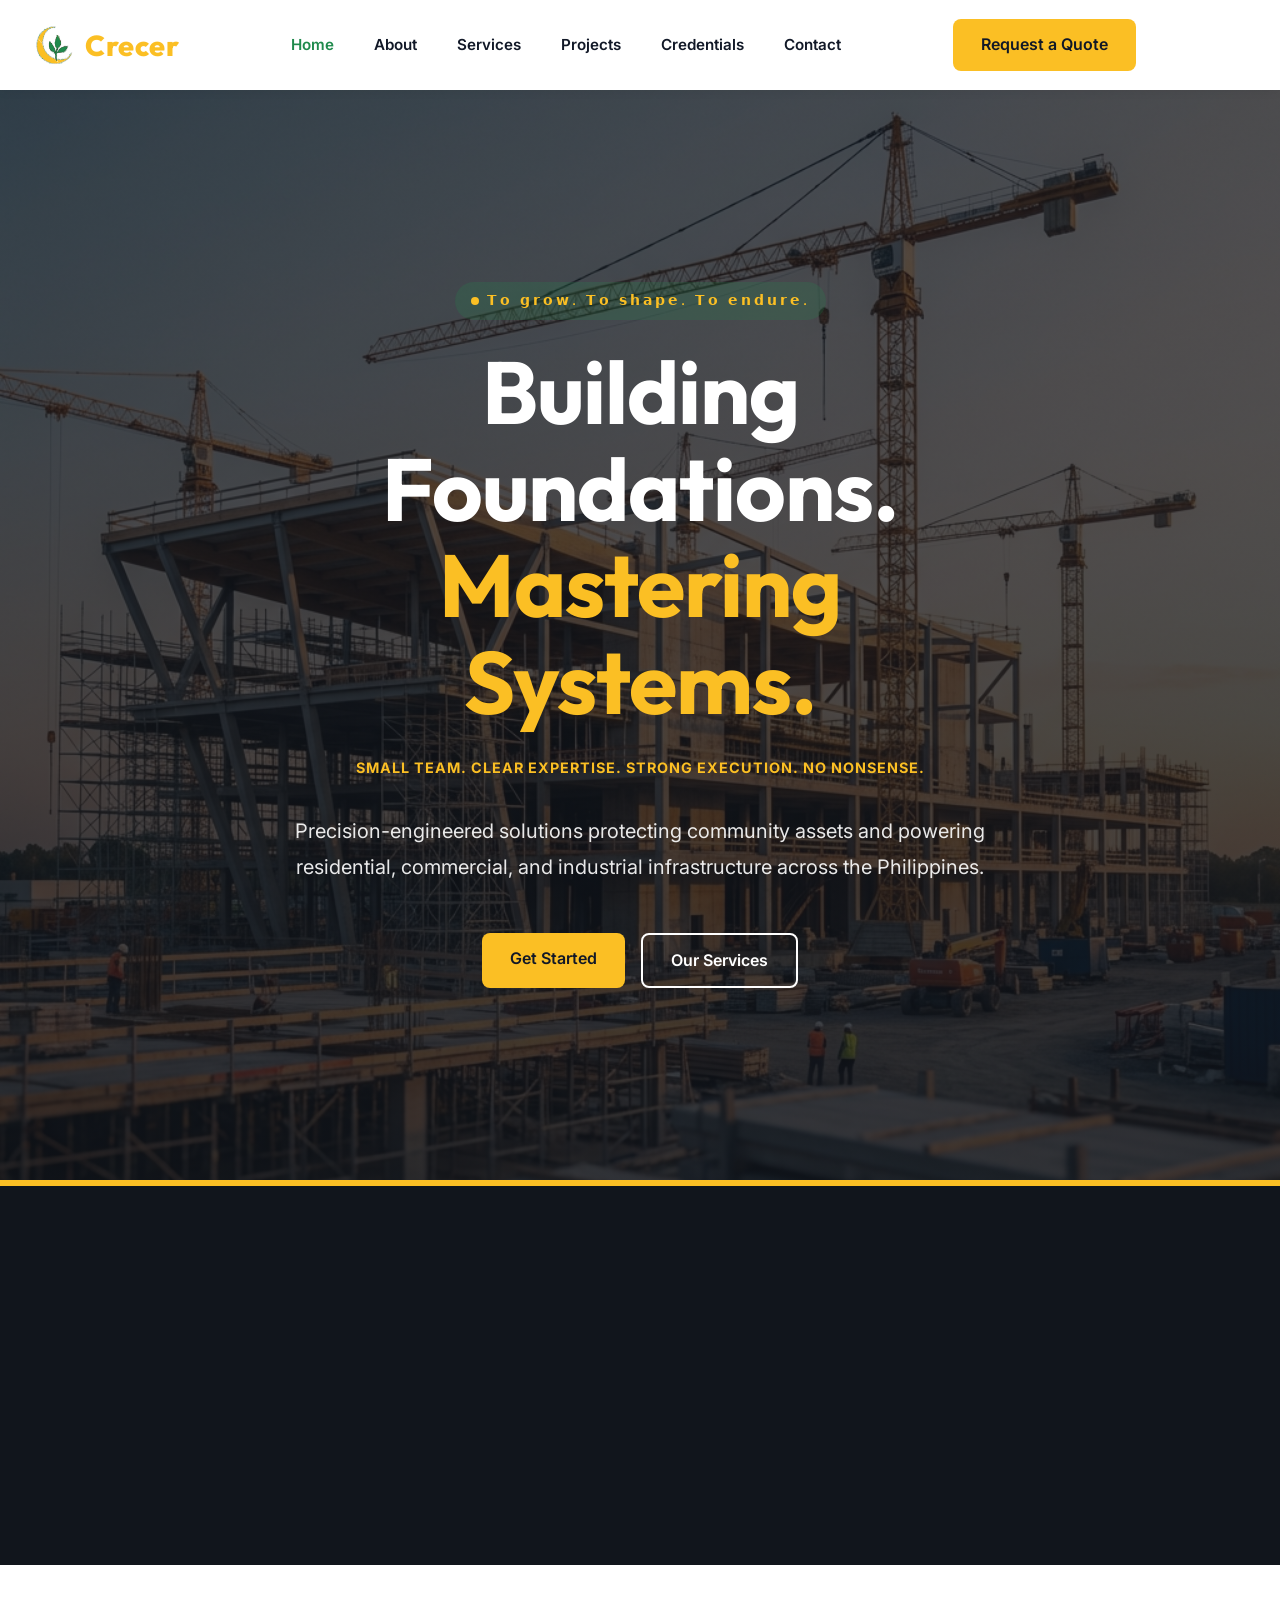
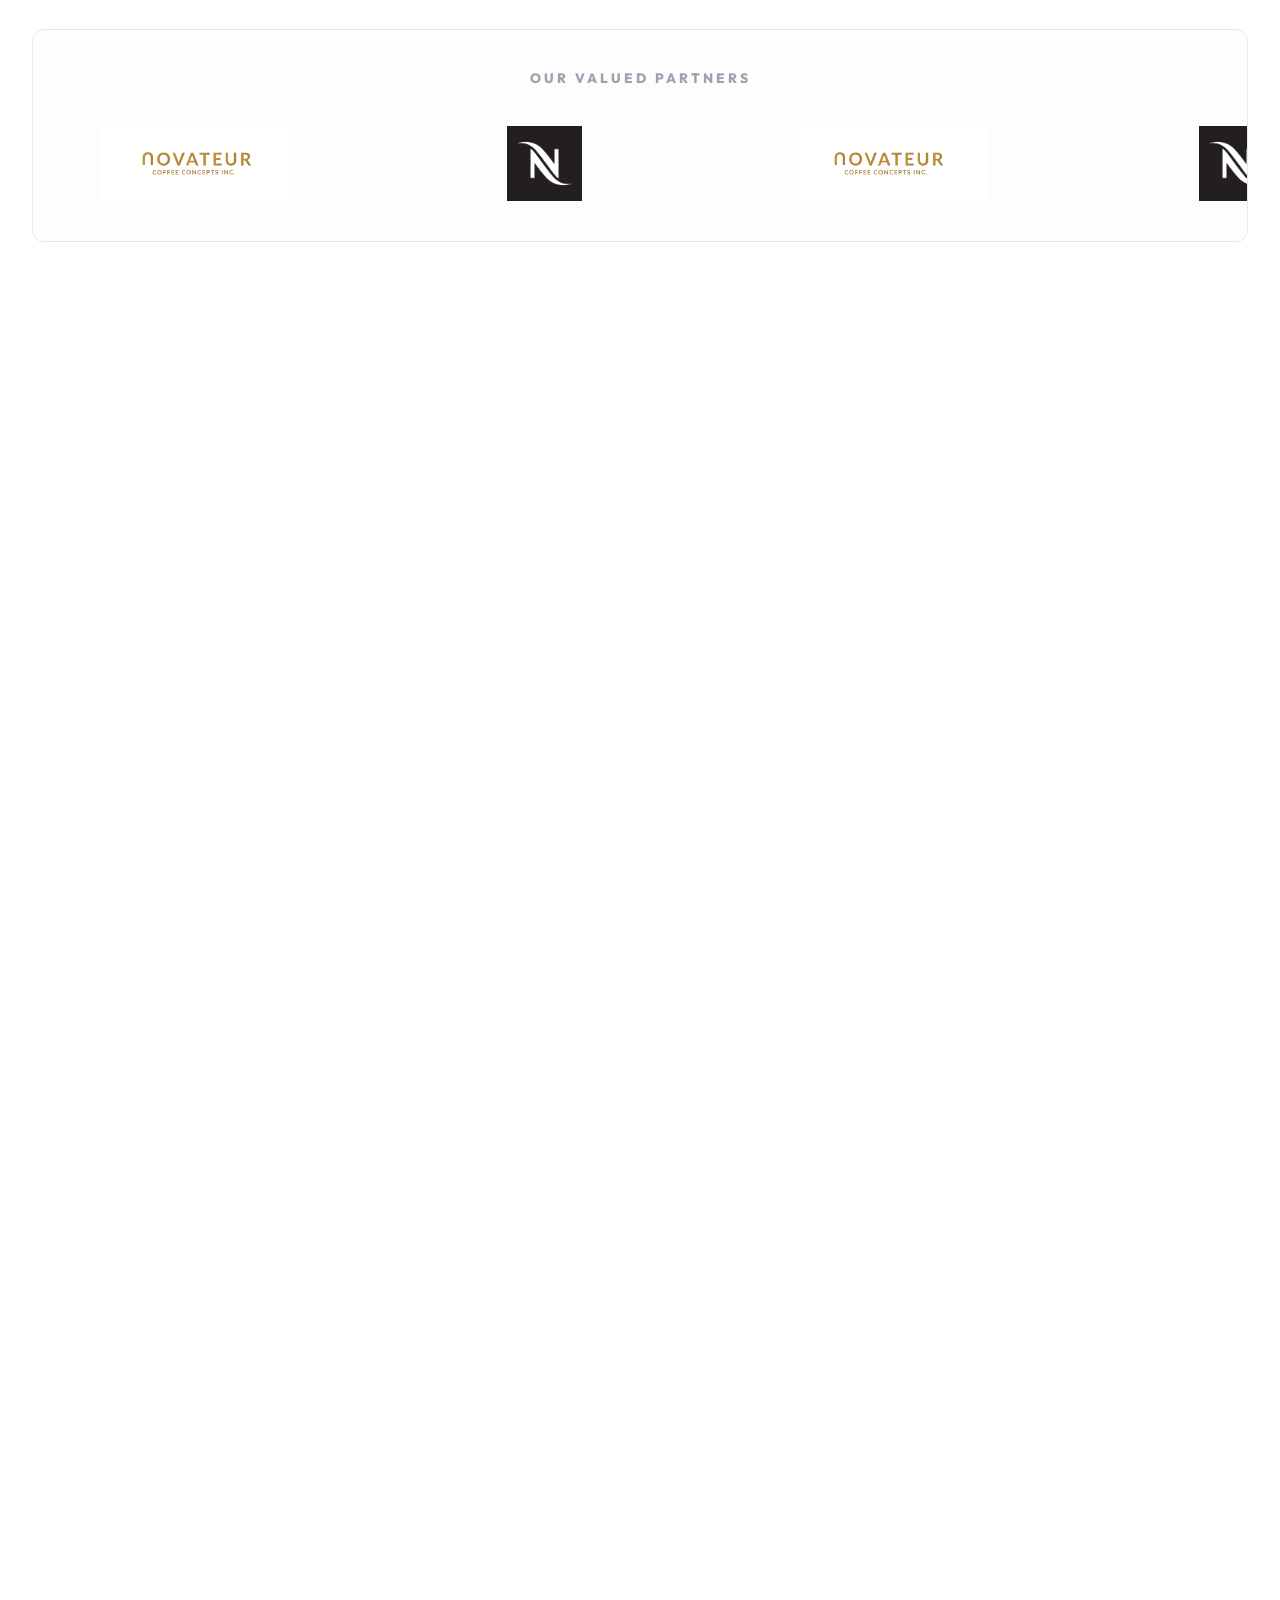
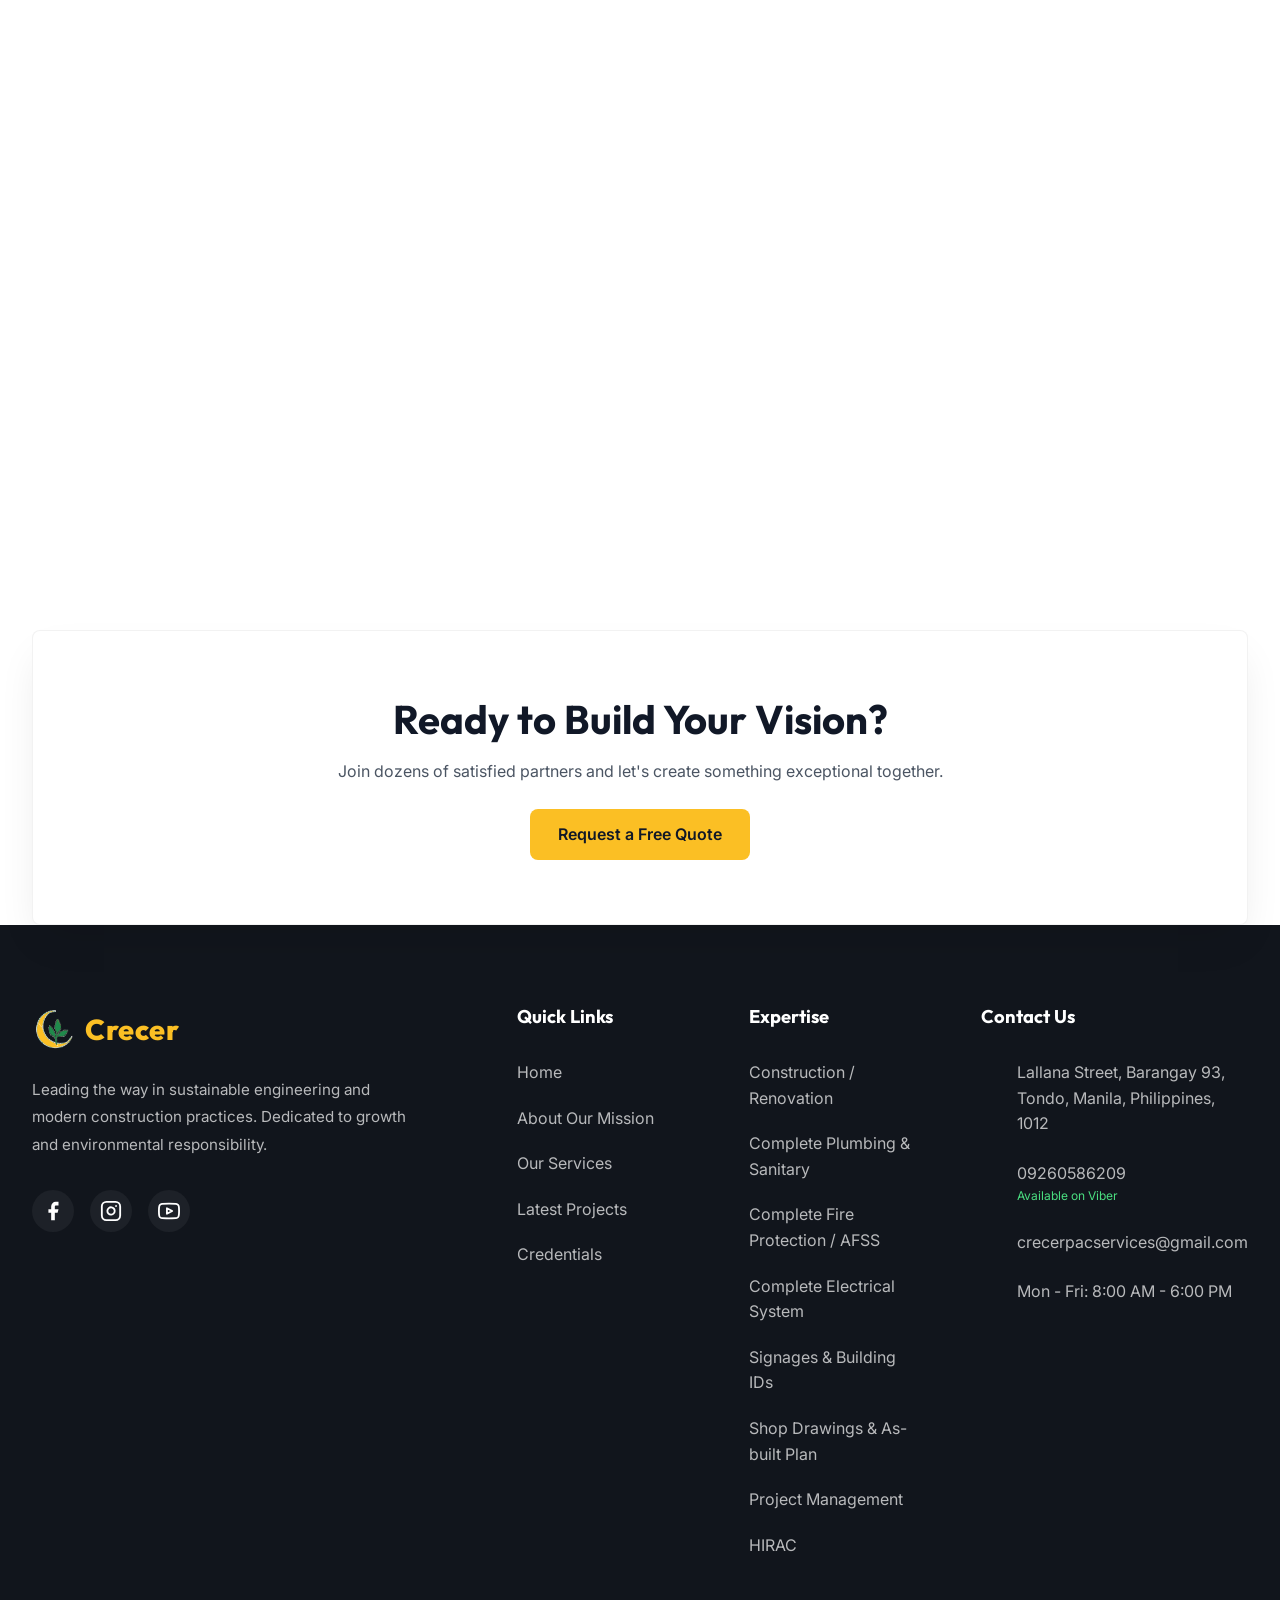
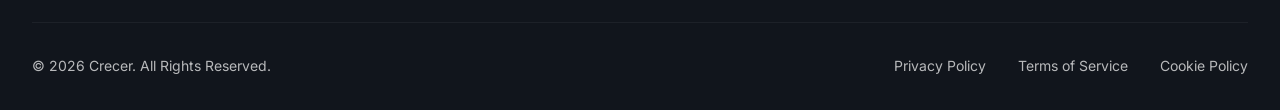
==== index.html @ 317a22bf "Optimize responsive grid layouts and fluid standardizations across all devices" ====
<!DOCTYPE html>
<html lang="en">

<head>
  <meta charset="UTF-8">
  <meta name="viewport" content="width=device-width, initial-scale=1.0">
  <link rel="icon" type="image/png" href="assets/logo-transparent.png">
  <title>Crecer - Engineering Excellence | MEPF & Construction</title>
  <meta name="description"
    content="Crecer PAC Services delivers precision-engineered plumbing, fire protection, electrical, and construction solutions across the Philippines.">
  <meta property="og:title" content="Crecer - Engineering Excellence | MEPF & Construction">
  <meta property="og:description"
    content="Precision-engineered solutions protecting community assets and powering infrastructure across the Philippines.">
  <meta property="og:image"
    content="https://crecerpacservices.github.io/project-crecer-website/assets/logo-transparent.png">
  <meta property="og:type" content="website">
  <meta property="og:url" content="https://crecerpacservices.github.io/project-crecer-website/">
  <meta name="twitter:card" content="summary_large_image">
  <link rel="stylesheet" href="style.css">
  <script src="https://cdn.jsdelivr.net/npm/lucide@latest/dist/umd/lucide.js"></script>
</head>

<body>
  <!-- HEADER -->
  <header>
    <div class="container nav-container">
      <a href="index.html" class="logo">
        <div style="display: flex; align-items: center;">
          <img src="assets/logo-transparent.png" alt="Crecer Logo" width="45" height="45" style="object-fit: contain;">
          <span
            style="font-family: 'Outfit', sans-serif; font-weight: 800; color: #fbbf24; font-size: 1.8rem; margin-left: 0.5rem; letter-spacing: 0.5px;">Crecer</span>
        </div>
      </a>
      <nav class="nav-links">
        <a href="index.html" class="active">Home</a>
        <a href="about.html">About</a>
        <a href="services.html">Services</a>
        <a href="projects.html">Projects</a>
        <a href="credentials.html">Credentials</a>
        <a href="contact.html">Contact</a>
      </nav>
      <a href="contact.html" class="btn btn-yellow">Request a Quote</a>
      <div class="menu-toggle" id="mobile-menu">
        <span></span>
        <span></span>
        <span></span>
      </div>
    </div>
  </header>
  <!-- HERO SECTION -->
  <section class="hero">
    <div class="hero-overlay"></div>
    <div class="container hero-content">
      <div class="hero-badge" style="letter-spacing: 3px; font-weight: 500;">
        <span class="badge-dot"></span> 𝗧𝗼 𝗴𝗿𝗼𝘄. 𝗧𝗼 𝘀𝗵𝗮𝗽𝗲. 𝗧𝗼 𝗲𝗻𝗱𝘂𝗿𝗲.
      </div>
      <h1>Building<br>Foundations.<br><span>Mastering<br>Systems.</span></h1>
      <p style="margin-top: 1rem; font-weight: 700; color: var(--clr-yellow); letter-spacing: 1px; font-size: 0.9rem; text-transform: uppercase; margin-bottom: 2rem;">Small team. Clear expertise. Strong execution. No nonsense.</p>
      <p>Precision-engineered solutions protecting community assets and powering residential, commercial, and industrial
        infrastructure across the Philippines.</p>
      <div class="hero-buttons">
        <a href="contact.html" class="btn btn-yellow">Get Started</a>
        <a href="services.html" class="btn btn-outline">Our Services</a>
      </div>
    </div>
  </section>
  <!-- OPERATIONS DASHBOARD -->
  <section class="section-padding bg-dark" style="position: relative; overflow: hidden;">
    <div class="container">
      <div class="dash-container reveal">
        <a href="projects.html" class="dash-widget">
          <span class="dash-label">Completed Projects</span>
          <div class="dash-value">12</div>
          <div class="dash-details">
            <div class="detail-row highlight"><span>Metrowide Projects</span> <span>(12)</span></div>
            <div class="detail-row"><span>Luzon</span> <span>(12)</span></div>
            <div class="detail-row"><span>Visayas</span> <span>(0)</span></div>
            <div class="detail-row"><span>Mindanao</span> <span>(0)</span></div>
          </div>
        </a>
        <a href="projects.html" class="dash-widget">
          <span class="dash-label">Active Projects</span>
          <div class="dash-value">3</div>
          <div class="dash-details">
            <div class="detail-row highlight"><span>Metrowide Projects</span> <span>(3)</span></div>
            <div class="detail-row"><span>Luzon</span> <span>(3)</span></div>
            <div class="detail-row"><span>Visayas</span> <span>(0)</span></div>
            <div class="detail-row"><span>Mindanao</span> <span>(0)</span></div>
          </div>
        </a>
        <div class="dash-widget">
          <span class="dash-label">Assets Secured</span>
          <div class="dash-value">P150M+</div>
          <div class="dash-subtext"><i data-lucide="shield"></i> Technical Protection</div>
        </div>
        <div class="dash-widget">
          <span class="dash-label">Operational Zone</span>
          <div class="dash-value">PHL</div>
          <div class="dash-subtext"><i data-lucide="globe"></i> National Coverage</div>
        </div>
      </div>
    </div>
  </section>

  <!-- CLIENT LOGO BAR -->
  <section class="clients-section">
    <div class="container">
      <div class="clients-marquee-box">
        <h3 class="clients-title"
          style="font-size: 0.85rem; font-weight: 800; text-transform: uppercase; letter-spacing: 3px; color: #9ca3af; margin-bottom: 2.5rem; text-align: center;">
          Our Valued Partners</h3>
        <div class="logo-track">
          <div class="client-box">
            <img src="novateur-logo-final.png" alt="Novateur">
          </div>
          <div class="client-box">
            <img src="nespresso-logo-final.png" alt="Nespresso">
          </div>
          <!-- Repeat for loop -->
          <div class="client-box">
            <img src="novateur-logo-final.png" alt="Novateur">
          </div>
          <div class="client-box">
            <img src="nespresso-logo-final.png" alt="Nespresso">
          </div>
          <div class="client-box">
            <img src="novateur-logo-final.png" alt="Novateur">
          </div>
          <div class="client-box">
            <img src="nespresso-logo-final.png" alt="Nespresso">
          </div>
        </div>
      </div>
    </div>
  </section>
  <!-- INTRO SECTION -->
  <section class="intro section-padding bg-dark reveal" style="border-top: 1px solid rgba(255,255,255,0.05);">
    <div class="container">
      <div class="intro-grid">
        <div>
          <h2 style="font-size: 2.5rem; margin-bottom: 2rem; color: white;">Purpose, Pride, and Precision.</h2>
          <p style="font-size: 1.1rem; line-height: 1.8; margin-bottom: 1.5rem; color: rgba(255,255,255,0.8);">While
            others chase quick profits, we build with purpose. Crecer was built on real foundations, trained by the
            best—including the National President of the Philippine Society of Master Plumbers and Plumbing Engineers
            (PSMPE).</p>
          <p style="margin-bottom: 2rem; color: rgba(255,255,255,0.7);">We deliver clean, reliable, and honest work—the
            kind that earns trust through consistency and quality. We’re not trying to be the biggest; we’re here to be
            the most trusted.</p>
          <div style="display: flex; gap: 2rem;">
            <div style="text-align: center;">
              <div
                style="background: var(--clr-green); color: white; width: 60px; height: 60px; border-radius: 50%; display: flex; align-items: center; justify-content: center; margin: 0 auto 1rem;">
                <i data-lucide="shield-check" style="color: var(--clr-yellow);"></i></div>
              <p style="font-weight: 700; font-size: 0.8rem; text-transform: uppercase; color: white;">Compliant</p>
            </div>
            <div style="text-align: center;">
              <div
                style="background: var(--clr-green); color: white; width: 60px; height: 60px; border-radius: 50%; display: flex; align-items: center; justify-content: center; margin: 0 auto 1rem;">
                <i data-lucide="award" style="color: var(--clr-yellow);"></i></div>
              <p style="font-weight: 700; font-size: 0.8rem; text-transform: uppercase; color: white;">Certified</p>
            </div>
          </div>
        </div>
        <div style="position: relative;">
          <img src="https://images.unsplash.com/photo-1503387762-592dea58ef4e?auto=format&fit=crop&q=80"
            alt="Construction Site" style="width: 100%; border-radius: 12px; filter: grayscale(0.5) contrast(1.2);">
          <div
            style="position: absolute; bottom: -20px; right: -20px; background: var(--clr-yellow); padding: 2rem; border-radius: 8px; box-shadow: 0 10px 30px rgba(0,0,0,0.3);">
            <p style="font-weight: 800; font-size: 2rem; color: var(--clr-heading); line-height: 1;">100%</p>
            <p style="font-weight: 700; font-size: 0.75rem; text-transform: uppercase; color: var(--clr-heading);">Asset
              Security</p>
          </div>
        </div>
      </div>
    </div>
  </section>
  <!-- CREDENTIALS STRIP - DARK TECH -->
  <section class="section-padding reveal"
    style="background: var(--clr-dark-green); position: relative; overflow: hidden;">
    <div
      style="position: absolute; inset: 0; background-image: linear-gradient(135deg, rgba(251,191,36,0.02) 0%, transparent 50%); pointer-events: none;">
    </div>
    <div class="container" style="position: relative;">
      <div class="section-title">
        <span
          style="font-size: 0.7rem; font-weight: 800; text-transform: uppercase; letter-spacing: 2px; color: var(--clr-yellow);">Verified
          Documentation</span>
        <h2 style="color: white; font-size: 1.8rem; margin-top: 0.5rem;">Our Credentials</h2>
      </div>
      <div class="cred-grid">
        <div class="cred-card"
          style="background: var(--glass-dark); backdrop-filter: blur(12px); border: 1px solid var(--glass-border); border-top: 3px solid rgba(251,191,36,0.4);">
          <div class="cred-icon" style="background: rgba(251,191,36,0.1); color: var(--clr-yellow);"><i
              data-lucide="percent"></i></div>
          <p style="color: white; font-weight: 700;">VAT Registered</p>
        </div>
        <div class="cred-card"
          style="background: var(--glass-dark); backdrop-filter: blur(12px); border: 1px solid var(--glass-border); border-top: 3px solid rgba(251,191,36,0.4);">
          <div class="cred-icon" style="background: rgba(251,191,36,0.1); color: var(--clr-yellow);"><i
              data-lucide="map-pin"></i></div>
          <p style="color: white; font-weight: 700;">Local Operating Permit</p>
        </div>
        <div class="cred-card"
          style="background: var(--glass-dark); backdrop-filter: blur(12px); border: 1px solid var(--glass-border); border-top: 3px solid rgba(251,191,36,0.4);">
          <div class="cred-icon" style="background: rgba(251,191,36,0.1); color: var(--clr-yellow);"><i
              data-lucide="file-check"></i></div>
          <p style="color: white; font-weight: 700;">BIR Registration</p>
        </div>
        <div class="cred-card"
          style="background: var(--glass-dark); backdrop-filter: blur(12px); border: 1px solid var(--glass-border); border-top: 3px solid rgba(251,191,36,0.4);">
          <div class="cred-icon" style="background: rgba(251,191,36,0.1); color: var(--clr-yellow);"><i
              data-lucide="shield-check"></i></div>
          <p style="color: white; font-weight: 700;">TIN Certified</p>
        </div>
        <div class="cred-card"
          style="background: var(--glass-dark); backdrop-filter: blur(12px); border: 1px solid var(--glass-border); border-top: 3px solid rgba(251,191,36,0.4);">
          <div class="cred-icon" style="background: rgba(251,191,36,0.1); color: var(--clr-yellow);"><i
              data-lucide="award"></i></div>
          <p style="color: white; font-weight: 700;">NC Certifications</p>
        </div>
        <div class="cred-card"
          style="background: var(--glass-dark); backdrop-filter: blur(12px); border: 1px solid var(--glass-border); border-top: 3px solid rgba(251,191,36,0.4);">
          <div class="cred-icon" style="background: rgba(251,191,36,0.1); color: var(--clr-yellow);"><i
              data-lucide="landmark"></i></div>
          <p style="color: white; font-weight: 700;">DTI Registration</p>
        </div>
      </div>
    </div>
  </section>
  <!-- SERVICES PREVIEW -->
  <section class="services-preview section-padding bg-light reveal">
    <div class="container">
      <div class="flex-between" style="margin-bottom: 3rem;">
        <div>
          <h2>Our Specialized Services</h2>
          <p style="color: var(--clr-text); margin-top: 0.5rem; max-width: 500px;">Comprehensive engineering and
            sustainable infrastructure solutions delivered with innovation and efficiency.</p>
        </div>
        <a href="services.html" class="link-green" style="font-weight: 600; color: var(--clr-green);">Explore All
          Services &rarr;</a>
      </div>

      <div class="services-grid">
        <div class="service-card">
          <div class="service-icon"><i data-lucide="droplet"></i></div>
          <h3>Plumbing</h3>
          <p>Comprehensive plumbing and sanitary solutions for commercial and industrial systems.</p>
          <a href="services.html" class="link-green">Learn More &rarr;</a>
        </div>
        <div class="service-card">
          <div class="service-icon"><i data-lucide="flame"></i></div>
          <h3>Fire Protection</h3>
          <p>Reliable fire safety systems designed to protect people, assets, and infrastructure.</p>
          <a href="services.html" class="link-green">Learn More &rarr;</a>
        </div>
        <div class="service-card">
          <div class="service-icon"><i data-lucide="zap"></i></div>
          <h3>Electrical</h3>
          <p>End-to-end electrical, lighting, and auxiliary system services.</p>
          <a href="services.html" class="link-green">Learn More &rarr;</a>
        </div>
        <div class="service-card">
          <div class="service-icon"><i data-lucide="hammer"></i></div>
          <h3>Renovation & Construction</h3>
          <p>Full-spectrum structural improvements, architectural retrofitting, and commercial maintenance.</p>
          <a href="services.html" class="link-green">Learn More &rarr;</a>
        </div>
        <div class="service-card">
          <div class="service-icon"><i data-lucide="layout"></i></div>
          <h3>Signages & IDs</h3>
          <p>Professional visual branding, logos, and custom building identification systems.</p>
          <a href="services.html" class="link-green">Learn More &rarr;</a>
        </div>
      </div>
    </div>
  </section>
  <!-- PORTFOLIO -->
  <section class="portfolio-preview section-padding reveal">
    <div class="container">
      <div class="section-title">
        <h2>Proven Track Record</h2>
        <p>A showcase of flagship projects managed by our founding team, demonstrating the industrial standard of
          excellence we bring to every Crecer project.</p>
      </div>

      <div class="portfolio-grid-featured"
        style="display: grid; grid-template-columns: repeat(auto-fit, minmax(300px, 1fr)); gap: 2.5rem;">
        <a href="projects.html" class="port-item-card"
          style="text-decoration: none; background: white; border-radius: 16px; overflow: hidden; box-shadow: 0 10px 30px rgba(0,0,0,0.05); transition: 0.3s; display: block;">
          <div
            style="aspect-ratio: 16/10; background: var(--clr-dark-green); display: flex; align-items: center; justify-content: center; position: relative;">
            <i data-lucide="building-2" style="color: rgba(255,255,255,0.2); width: 60px; height: 60px;"></i>
            <div
              style="position: absolute; bottom: 1rem; left: 1rem; background: var(--clr-yellow); color: var(--clr-heading); padding: 0.3rem 0.8rem; font-size: 0.7rem; font-weight: 800; border-radius: 4px; text-transform: uppercase;">
              Renovation</div>
          </div>
          <div style="padding: 1.5rem;">
            <h3 style="color: var(--clr-heading); margin-bottom: 0.5rem; font-size: 1.25rem;">Subic International Hotel
              Complex</h3>
            <div style="display: flex; gap: 0.5rem; margin-bottom: 1rem;">
              <span
                style="font-size: 0.6rem; font-weight: 800; padding: 0.2rem 0.5rem; border: 1px solid var(--clr-yellow); color: var(--clr-yellow); border-radius: 4px;">REF:
                MEPF</span>
              <span
                style="font-size: 0.6rem; font-weight: 800; padding: 0.2rem 0.5rem; border: 1px solid #4ade80; color: #4ade80; border-radius: 4px;">CALIBRATION:
                STANDARDIZED</span>
            </div>
            <p style="color: var(--clr-text); font-size: 0.95rem; line-height: 1.6;"><i data-lucide="map-pin"
                style="width: 16px; display: inline-block; vertical-align: middle;"></i> Rizal St., Cor. Labitan St.,
              Subic Bay Freeport Zone</p>
            <div
              style="margin-top: 1.5rem; color: var(--clr-green); font-weight: 700; font-size: 0.85rem; display: flex; align-items: center; gap: 0.5rem;">
              View Gallery <i data-lucide="arrow-right" style="width: 16px;"></i></div>
          </div>
        </a>

        <a href="projects.html" class="port-item-card"
          style="text-decoration: none; background: white; border-radius: 16px; overflow: hidden; box-shadow: 0 10px 30px rgba(0,0,0,0.05); transition: 0.3s; display: block;">
          <div
            style="aspect-ratio: 16/10; background: #1e293b; display: flex; align-items: center; justify-content: center; position: relative;">
            <i data-lucide="layout" style="color: rgba(255,255,255,0.2); width: 60px; height: 60px;"></i>
            <div
              style="position: absolute; bottom: 1rem; left: 1rem; background: var(--clr-green); color: white; padding: 0.3rem 0.8rem; font-size: 0.7rem; font-weight: 800; border-radius: 4px; text-transform: uppercase;">
              Renovation</div>
          </div>
          <div style="padding: 1.5rem;">
            <h3 style="color: var(--clr-heading); margin-bottom: 0.5rem; font-size: 1.25rem;">PULP Office</h3>
            <div style="display: flex; gap: 0.5rem; margin-bottom: 1rem;">
              <span
                style="font-size: 0.6rem; font-weight: 800; padding: 0.2rem 0.5rem; border: 1px solid var(--clr-yellow); color: var(--clr-yellow); border-radius: 4px;">REF:
                MEPF</span>
              <span
                style="font-size: 0.6rem; font-weight: 800; padding: 0.2rem 0.5rem; border: 1px solid #4ade80; color: #4ade80; border-radius: 4px;">CALIBRATION:
                STANDARDIZED</span>
            </div>
            <p style="color: var(--clr-text); font-size: 0.95rem; line-height: 1.6;"><i data-lucide="map-pin"
                style="width: 16px; display: inline-block; vertical-align: middle;"></i> 80-A Sct. Castor St., QC</p>
            <div
              style="margin-top: 1.5rem; color: var(--clr-green); font-weight: 700; font-size: 0.85rem; display: flex; align-items: center; gap: 0.5rem;">
              View Gallery <i data-lucide="arrow-right" style="width: 16px;"></i></div>
          </div>
        </a>
      </div>
    </div>
  </section>
  <!-- WHY CHOOSE US -->
  <section class="why-us section-padding bg-green-dark reveal">
    <div class="container">
      <div class="section-title">
        <h2 style="color: var(--clr-white);">Why Choose Us</h2>
        <p style="color: rgba(255,255,255,0.8);">As the pillars of our success, these elements are why our clients trust
          us with their most ambitious projects.</p>
      </div>

      <div class="why-grid">
        <div class="why-card glass-card">
          <div class="why-icon" style="background: var(--clr-yellow); color: var(--clr-heading);"><i
              data-lucide="shield-check"></i></div>
          <h4 style="color: var(--clr-white); margin-bottom: 0.5rem; font-size: 1.25rem;">Legitimacy</h4>
          <p style="color: rgba(255,255,255,0.7); font-size: 0.9rem;">We are trained and experienced to build structures
            through standardized procedures compliant to all regulatory codes.</p>
        </div>
        <div class="why-card glass-card">
          <div class="why-icon" style="background: var(--clr-yellow); color: var(--clr-heading);"><i
              data-lucide="clock"></i></div>
          <h4 style="color: var(--clr-white); margin-bottom: 0.5rem; font-size: 1.25rem;">On-time Updates</h4>
          <p style="color: rgba(255,255,255,0.7); font-size: 0.9rem;">Real-time communication and progress tracking for
            your peace of mind.</p>
        </div>
        <div class="why-card glass-card">
          <div class="why-icon" style="background: var(--clr-yellow); color: var(--clr-heading);"><i
              data-lucide="users"></i></div>
          <h4 style="color: var(--clr-white); margin-bottom: 0.5rem; font-size: 1.25rem;">Professional Team</h4>
          <p style="color: rgba(255,255,255,0.7); font-size: 0.9rem;">A dedicated crew of experts executing to precision
            standards.</p>
        </div>
        <div class="why-card glass-card">
          <div class="why-icon" style="background: var(--clr-yellow); color: var(--clr-heading);"><i
              data-lucide="star"></i></div>
          <h4 style="color: var(--clr-white); margin-bottom: 0.5rem; font-size: 1.25rem;">Quality First</h4>
          <p style="color: rgba(255,255,255,0.7); font-size: 0.9rem;">Uncompromising focus on material and structural
            excellence.</p>
        </div>
      </div>
    </div>
  </section>
  <!-- CLIENT TESTIMONIALS -->
  <section class="section-padding reveal"
    style="background: var(--clr-dark-green); position: relative; overflow: hidden; border-top: 1px solid rgba(255,255,255,0.05);">
    <div style="position: absolute; inset: 0; background: url(\" data:image/svg+xml,%3Csvg width='40' height='40'
      viewBox='0 0 40 40' xmlns='http://www.w3.org/2000/svg' %3E%3Cpath d='M0 40L40 0M0 0h40v40H0z' fill='none'
      stroke='white' stroke-width='0.4' opacity='0.04' /%3E%3C/svg%3E\"); pointer-events: none;"></div>
    <div class="container" style="position: relative;">
      <div class="section-title">
        <span
          style="font-size: 0.7rem; font-weight: 800; text-transform: uppercase; letter-spacing: 2px; color: var(--clr-yellow);">Trusted
          Partnerships</span>
        <h2 style="color: white; margin-top: 0.5rem;">What Our Clients Say</h2>
        <p style="color: rgba(255,255,255,0.6);">Feedback from partners who've experienced the Crecer standard
          firsthand.</p>
      </div>
      <div class="testimonials-grid">
        <!-- Testimonial 1 -->
        <div class="glass-card" style="border-bottom: 3px solid var(--clr-yellow); padding: 2.5rem;">
          <div style="color: var(--clr-yellow); margin-bottom: 1.5rem;"><i data-lucide="quote"
              style="width: 32px; height: 32px; opacity: 0.6;"></i></div>
          <div style="display: flex; gap: 0.25rem; margin-bottom: 1.5rem;">
            <i data-lucide="star" style="width: 16px; color: var(--clr-yellow); fill: var(--clr-yellow);"></i>
            <i data-lucide="star" style="width: 16px; color: var(--clr-yellow); fill: var(--clr-yellow);"></i>
            <i data-lucide="star" style="width: 16px; color: var(--clr-yellow); fill: var(--clr-yellow);"></i>
            <i data-lucide="star" style="width: 16px; color: var(--clr-yellow); fill: var(--clr-yellow);"></i>
            <i data-lucide="star" style="width: 16px; color: var(--clr-yellow); fill: var(--clr-yellow);"></i>
          </div>
          <p
            style="color: rgba(255,255,255,0.8); font-style: italic; line-height: 1.8; margin-bottom: 2rem; font-size: 0.95rem;">
            "Wala naman po kami naging problem, until now ok po lahat. Malinis mag trabaho. Good service po."</p>
          <div
            style="border-top: 1px solid rgba(255,255,255,0.08); padding-top: 1.5rem; display: flex; align-items: center; gap: 1rem;">
            <div
              style="width: 45px; height: 45px; background: rgba(251,191,36,0.15); border-radius: 50%; display: flex; align-items: center; justify-content: center; color: var(--clr-yellow); font-weight: 800; font-size: 1rem;">
              N.V.</div>
            <div>
              <p style="color: white; font-weight: 700; font-size: 0.9rem; margin: 0;">N.V.</p>
              <p style="color: rgba(255,255,255,0.5); font-size: 0.75rem; margin: 0;">Coffee Specialist/ Store Supervisor — Nespresso Mitsukoshi
              </p>
            </div>
          </div>
        </div>
        <!-- Testimonial 2 -->
        <div class="glass-card" style="border-bottom: 3px solid var(--clr-yellow); padding: 2.5rem;">
          <div style="color: var(--clr-yellow); margin-bottom: 1.5rem;"><i data-lucide="quote"
              style="width: 32px; height: 32px; opacity: 0.6;"></i></div>
          <div style="display: flex; gap: 0.25rem; margin-bottom: 1.5rem;">
            <i data-lucide="star" style="width: 16px; color: var(--clr-yellow); fill: var(--clr-yellow);"></i>
            <i data-lucide="star" style="width: 16px; color: var(--clr-yellow); fill: var(--clr-yellow);"></i>
            <i data-lucide="star" style="width: 16px; color: var(--clr-yellow); fill: var(--clr-yellow);"></i>
            <i data-lucide="star" style="width: 16px; color: var(--clr-yellow); fill: var(--clr-yellow);"></i>
            <i data-lucide="star" style="width: 16px; color: var(--clr-yellow); fill: var(--clr-yellow);"></i>
          </div>
          <p
            style="color: rgba(255,255,255,0.8); font-style: italic; line-height: 1.8; margin-bottom: 2rem; font-size: 0.95rem;">
            "Convenient & quality service. Madaling kausap. Maayos mag report. Good job. Salamat."</p>
          <div
            style="border-top: 1px solid rgba(255,255,255,0.08); padding-top: 1.5rem; display: flex; align-items: center; gap: 1rem;">
            <div
              style="width: 45px; height: 45px; background: rgba(251,191,36,0.15); border-radius: 50%; display: flex; align-items: center; justify-content: center; color: var(--clr-yellow); font-weight: 800; font-size: 1rem;">
              J.C.</div>
            <div>
              <p style="color: white; font-weight: 700; font-size: 0.9rem; margin: 0;">J.C.</p>
              <p style="color: rgba(255,255,255,0.5); font-size: 0.75rem; margin: 0;">Property Owner — Quezon City</p>
            </div>
          </div>
        </div>
        <!-- Testimonial 3 -->
        <div class="glass-card" style="border-bottom: 3px solid var(--clr-yellow); padding: 2.5rem;">
          <div style="color: var(--clr-yellow); margin-bottom: 1.5rem;"><i data-lucide="quote"
              style="width: 32px; height: 32px; opacity: 0.6;"></i></div>
          <div style="display: flex; gap: 0.25rem; margin-bottom: 1.5rem;">
            <i data-lucide="star" style="width: 16px; color: var(--clr-yellow); fill: var(--clr-yellow);"></i>
            <i data-lucide="star" style="width: 16px; color: var(--clr-yellow); fill: var(--clr-yellow);"></i>
            <i data-lucide="star" style="width: 16px; color: var(--clr-yellow); fill: var(--clr-yellow);"></i>
            <i data-lucide="star" style="width: 16px; color: var(--clr-yellow); fill: var(--clr-yellow);"></i>
            <i data-lucide="star" style="width: 16px; color: var(--clr-yellow); fill: var(--clr-yellow);"></i>
          </div>
          <p
            style="color: rgba(255,255,255,0.8); font-style: italic; line-height: 1.8; margin-bottom: 2rem; font-size: 0.95rem;">
            "Honest, reliable, and technically sharp. They communicate like partners, not just contractors."</p>
          <div
            style="border-top: 1px solid rgba(255,255,255,0.08); padding-top: 1.5rem; display: flex; align-items: center; gap: 1rem;">
            <div
              style="width: 45px; height: 45px; background: rgba(251,191,36,0.15); border-radius: 50%; display: flex; align-items: center; justify-content: center; color: var(--clr-yellow); font-weight: 800; font-size: 1rem;">
              J.S.</div>
            <div>
              <p style="color: white; font-weight: 700; font-size: 0.9rem; margin: 0;">J.S.</p>
              <p style="color: rgba(255,255,255,0.5); font-size: 0.75rem; margin: 0;">Industrial Client — Metro Manila
              </p>
            </div>
          </div>
        </div>
      </div>
    </div>
  </section>
  <!-- CTA -->
  <section class="cta-floating">
    <div class="container">
      <div class="cta-box">
        <h2>Ready to Build Your Vision?</h2>
        <p>Join dozens of satisfied partners and let's create something exceptional together.</p>
        <a href="contact.html" class="btn btn-yellow" style="margin-top: 1.5rem;">Request a Free Quote</a>
      </div>
    </div>
  </section>
  <!-- FOOTER -->
  <footer>
    <div class="container">
      <div class="footer-grid">
        <div class="footer-col" style="padding-right: 2rem;">
          <a href="index.html" style="display:inline-block; margin-bottom: 1.5rem;">
            <div style="display: flex; align-items: center;">
              <img src="assets/logo-transparent.png" alt="Crecer Logo" width="45" height="45"
                style="object-fit: contain;">
              <span
                style="font-family: 'Outfit', sans-serif; font-weight: 800; color: #fbbf24; font-size: 1.8rem; margin-left: 0.5rem; letter-spacing: 0.5px;">Crecer</span>
            </div>
          </a>
          <p style="font-size: 0.95rem; line-height: 1.8; margin-bottom: 2rem;">Leading the way in sustainable
            engineering and modern construction practices. Dedicated to growth and environmental responsibility.</p>
          <div class="footer-socials">
            <a href="https://www.facebook.com/projectcrecer" target="_blank" rel="noopener noreferrer"
              class="social-icon">
              <svg xmlns="http://www.w3.org/2000/svg" width="20" height="20" viewBox="0 0 24 24" fill="currentColor"
                stroke="none">
                <path d="M18 2h-3a5 5 0 0 0-5 5v3H7v4h3v8h4v-8h3l1-4h-4V7a1 1 0 0 1 1-1h3z"></path>
              </svg>
            </a>
            <a href="#" class="social-icon" title="Instagram - Coming Soon">
              <svg xmlns="http://www.w3.org/2000/svg" width="20" height="20" viewBox="0 0 24 24" fill="none"
                stroke="currentColor" stroke-width="2" stroke-linecap="round" stroke-linejoin="round">
                <rect x="2" y="2" width="20" height="20" rx="5" ry="5"></rect>
                <path d="M16 11.37A4 4 0 1 1 12.63 8 4 4 0 0 1 16 11.37z"></path>
                <line x1="17.5" y1="6.5" x2="17.51" y2="6.5"></line>
              </svg>
            </a>
            <a href="#" class="social-icon" title="YouTube - Coming Soon">
              <svg xmlns="http://www.w3.org/2000/svg" width="20" height="20" viewBox="0 0 24 24" fill="none"
                stroke="currentColor" stroke-width="2" stroke-linecap="round" stroke-linejoin="round">
                <path
                  d="M22.54 6.42a2.78 2.78 0 0 0-1.94-2C18.88 4 12 4 12 4s-6.88 0-8.6.42a2.78 2.78 0 0 0-1.94 2C1 8.11 1 12 1 12s0 3.89.42 5.58a2.78 2.78 0 0 0 1.94 2C5.12 20 12 20 12 20s6.88 0 8.6-.42a2.78 2.78 0 0 0 1.94-2C23 15.89 23 12 23 12s0-3.89-.42-5.58z">
                </path>
                <polygon points="9.75 15.02 15.5 12 9.75 8.98 9.75 15.02"></polygon>
              </svg>
            </a>
          </div>
        </div>
        <div class="footer-col">
          <h4>Quick Links</h4>
          <ul>
            <li><a href="index.html" class="active">Home</a></li>
            <li><a href="about.html">About Our Mission</a></li>
            <li><a href="services.html">Our Services</a></li>
            <li><a href="projects.html">Latest Projects</a></li>
            <li><a href="credentials.html">Credentials</a></li>
          </ul>
        </div>
        <div class="footer-col">
          <h4>Expertise</h4>
          <ul>
            <li>Construction / Renovation</li>
            <li>Complete Plumbing & Sanitary</li>
            <li>Complete Fire Protection / AFSS</li>
            <li>Complete Electrical System</li>
            <li>Signages & Building IDs</li>
            <li>Shop Drawings & As-built Plan</li>
            <li>Project Management</li>
            <li>HIRAC</li>
          </ul>
        </div>
        <div class="footer-col">
          <h4>Contact Us</h4>
          <ul style="gap: 1.5rem;">
            <li style="display: flex; gap: 1rem; align-items: flex-start;"><i data-lucide="map-pin"
                style="margin-top: 3px;"></i>
              <div>Lallana Street, Barangay 93, Tondo, Manila, Philippines, 1012</div>
            </li>
            <li style="display: flex; gap: 1rem; align-items: center;"><i data-lucide="phone"></i>
              <div><a href="tel:+639260586209" style="color: inherit; text-decoration: none;">09260586209</a> <small
                  style="display: block; font-size: 0.75rem; color: #4ade80;">Available on Viber</small></div>
            </li>
            <li style="display: flex; gap: 1rem; align-items: center;"><i data-lucide="mail"></i>
              <div><a href="mailto:crecerpacservices@gmail.com?subject=Project%20Inquiry"
                  style="color: inherit; text-decoration: none;">crecerpacservices@gmail.com</a></div>
            </li>
            <li style="display: flex; gap: 1rem; align-items: center;"><i data-lucide="clock"></i>
              <div>Mon - Fri: 8:00 AM - 6:00 PM</div>
            </li>
          </ul>
        </div>
      </div>
      <div class="footer-bottom">
        <p>&copy; 2026 Crecer. All Rights Reserved.</p>
        <div style="display: flex; gap: 2rem;">
          <a href="privacy-policy.html">Privacy Policy</a>
          <a href="terms-of-service.html">Terms of Service</a>
          <a href="cookie-policy.html">Cookie Policy</a>
        </div>
      </div>
    </div>
  </footer>

  <script>
    lucide.createIcons();
    const menuToggle = document.getElementById('mobile-menu');
    const navLinks = document.querySelector('.nav-links');
    if (menuToggle && navLinks) {
      menuToggle.addEventListener('click', () => {
        menuToggle.classList.toggle('active');
        navLinks.classList.toggle('active');
      });
      navLinks.querySelectorAll('a').forEach(link => {
        link.addEventListener('click', () => {
          menuToggle.classList.remove('active');
          navLinks.classList.remove('active');
        });
      });
    }
    // Scroll Reveal Logic
    const observerOptions = { threshold: 0.1 };
    const observer = new IntersectionObserver((entries) => {
      entries.forEach(entry => {
        if (entry.isIntersecting) {
          entry.target.classList.add('active');
        }
      });
    }, observerOptions);
    document.querySelectorAll('.reveal').forEach(el => observer.observe(el));
  </script>
</body>

</html>
---- style.css ----
@import url('https://fonts.googleapis.com/css2?family=Inter:wght@400;500;600;700;800&family=Outfit:wght@400;500;600;700;800&display=swap');

:root {
  --clr-green: #1f8a4c;
  --clr-green-dark: #12542d;
  --clr-yellow: #fbbf24;
  --clr-yellow-hover: #f59e0b;
  --clr-dark: #11151c;
  --clr-dark-green: #0f1c16;
  --clr-text: #4b5563;
  --clr-heading: #111827;
  --clr-light: #f9fafb;
  --clr-white: #ffffff;
  --font-heading: 'Outfit', sans-serif;
  --font-body: 'Inter', sans-serif;
  --max-width: 1440px;
  --radius: 8px;
  --transition: 0.3s ease;
  
  /* Glassmorphism Variants */
  --glass-bg: rgba(255, 255, 255, 0.7);
  --glass-dark: rgba(15, 28, 22, 0.85);
  --glass-border: rgba(255, 255, 255, 0.1);
}

/* Animations */
.reveal { opacity: 0; transform: translateY(30px); transition: all 0.8s ease-out; }
.reveal.active { opacity: 1; transform: translateY(0); }

.glass-card {
  background: var(--glass-dark);
  backdrop-filter: blur(12px);
  border: 1px solid var(--glass-border);
  color: white;
  border-radius: 12px;
  padding: 2.5rem;
  transition: var(--transition);
}

.img-placeholder {
  width: 100%;
  height: 100%;
  background: linear-gradient(135deg, rgba(31,138,76,0.1), rgba(15,28,22,0.4));
  border: 1px dashed rgba(251,191,36,0.3);
  display: flex;
  align-items: center;
  justify-content: center;
  position: relative;
  overflow: hidden;
  min-height: 250px;
}

.img-placeholder::after {
  content: "CRECER SECURE MEDIA CHANNEL";
  font-size: 0.65rem;
  color: rgba(251,191,36,0.4);
  font-weight: 800;
  letter-spacing: 2px;
}

/* Dashboard Styles */
.dash-container { display: grid; grid-template-columns: repeat(4, 1fr); gap: 1.5rem; margin-top: -6rem; position: relative; z-index: 100; }
.dash-widget { display: block; background: var(--glass-dark); backdrop-filter: blur(12px); border: 1px solid var(--glass-border); padding: 2rem; border-radius: 16px; border-bottom: 4px solid var(--clr-yellow); transition: var(--transition); text-decoration: none; }
.dash-widget:hover { transform: translateY(-8px); box-shadow: 0 20px 40px rgba(0,0,0,0.4); border-bottom-color: var(--clr-yellow-hover); }
.dash-label { font-size: 0.75rem; font-weight: 800; text-transform: uppercase; letter-spacing: 2px; color: rgba(255,255,255,0.5); margin-bottom: 0.75rem; display: block; }
.dash-value { font-size: 2.8rem; font-weight: 800; color: var(--clr-yellow); font-family: var(--font-heading); margin-bottom: 0.25rem; line-height: 1; }
.dash-subtext { font-size: 0.7rem; color: #4ade80; font-weight: 700; display: flex; align-items: center; gap: 0.4rem; }
.dash-details { margin-top: 1.25rem; padding-top: 1.25rem; border-top: 1px solid rgba(255,255,255,0.1); display: flex; flex-direction: column; gap: 0.4rem; }
.detail-row { display: flex; justify-content: space-between; font-size: 0.65rem; color: rgba(255,255,255,0.45); font-weight: 700; text-transform: uppercase; letter-spacing: 0.5px; }
.detail-row span:last-child { color: var(--clr-yellow); }
.detail-row.highlight { color: #4ade80; margin-bottom: 0.25rem; border-bottom: 1px solid rgba(255,255,255,0.05); padding-bottom: 0.4rem; }
.detail-row.highlight span:last-child { color: #4ade80; }

@media (max-width: 1200px) {
  .dash-container { grid-template-columns: repeat(2, 1fr); margin-top: -4rem; }
}
@media (max-width: 600px) {
  .dash-container { grid-template-columns: 1fr; margin-top: -3rem; }
}

* { margin: 0; padding: 0; box-sizing: border-box; }
body { font-family: var(--font-body); color: var(--clr-text); line-height: 1.6; background-color: var(--clr-white); -webkit-font-smoothing: antialiased; }
h1, h2, h3, h4, h5, h6 { font-family: var(--font-heading); color: var(--clr-heading); line-height: 1.2; }
a { text-decoration: none; color: inherit; transition: var(--transition); }
ul { list-style: none; }
img { max-width: 100%; display: block; }

.container { max-width: var(--max-width); margin: 0 auto; padding: 0 2rem; }
.flex-between { display: flex; justify-content: space-between; align-items: flex-end; }
.bg-light { background-color: var(--clr-light); }
.bg-green-dark { background-color: var(--clr-green-dark); }
.bg-dark { background-color: var(--clr-dark); }
.text-center { text-align: center; }

/* Buttons */
.btn { display: inline-block; padding: 0.8rem 1.75rem; border-radius: var(--radius); font-weight: 600; text-align: center; cursor: pointer; border: none; transition: var(--transition); font-family: var(--font-body); }
.btn-yellow { background-color: var(--clr-yellow); color: var(--clr-heading); }
.btn-yellow:hover { background-color: var(--clr-yellow-hover); }
.btn-green { background-color: var(--clr-green); color: var(--clr-white); }
.btn-green:hover { background-color: var(--clr-green-dark); }
.btn-outline { background-color: transparent; border: 2px solid var(--clr-white); color: var(--clr-white); }
.btn-outline:hover { background-color: var(--clr-white); color: var(--clr-heading); }
.link-green { font-weight: 600; color: var(--clr-green); display: inline-block; margin-top: 1rem; }

/* Header */
header { position: sticky; top: 0; background-color: var(--clr-white); z-index: 1000; box-shadow: 0 2px 10px rgba(0,0,0,0.05); }
.nav-container { display: flex; align-items: center; justify-content: space-between; height: 90px; }
.logo img { height: 50px; }
.nav-links { display: flex; gap: 2.5rem; }
.nav-links a { font-weight: 600; font-size: 0.95rem; color: var(--clr-heading); }
.nav-links a:hover, .nav-links a.active { color: var(--clr-green); }

/* Footer */
footer { background-color: var(--clr-dark); color: rgba(255,255,255,0.7); padding: 5rem 0 2rem; position: relative; z-index: 1; border-top: 1px solid var(--clr-dark); }
.footer-grid { display: grid; grid-template-columns: 2.5fr 1fr 1fr 1.5fr; gap: 4rem; margin-bottom: 4rem; }
.footer-col h4 { color: var(--clr-white); margin-bottom: 2rem; font-size: 1.15rem; font-weight: 700; }
.footer-col ul { display: flex; flex-direction: column; gap: 1.25rem; }
.footer-col a:hover { color: var(--clr-green); }
.footer-bottom { border-top: 1px solid rgba(255, 255, 255, 0.05); padding-top: 2rem; display: flex; justify-content: space-between; font-size: 0.875rem; }
.footer-socials { display: flex; gap: 1rem; margin-top: 2rem; }
.social-icon { width: 42px; height: 42px; background-color: rgba(255, 255, 255, 0.05); border-radius: 50%; display: flex; align-items: center; justify-content: center; color: var(--clr-white); transition: var(--transition); }
.social-icon:hover { background-color: var(--clr-green); color: white; }
.social-icon svg { width: 22px; height: 22px; }
.social-icon i { width: 22px; height: 22px; }
.footer-col i { color: var(--clr-green); flex-shrink: 0; width: 20px; }

/* Base Layout */
.section-padding { padding: 6rem 0; }
.section-title { text-align: center; margin-bottom: 4rem; }
.section-title h2 { font-size: 2.5rem; margin-bottom: 1rem; }
.section-title p { color: var(--clr-text); max-width: 600px; margin: 0 auto; font-size: 1.1rem; }

/* Home Hero */
.hero { position: relative; padding: 12rem 0; background-image: url('hero-bg.png'); background-size: cover; background-position: center; border-bottom: 6px solid var(--clr-yellow); }
.hero-overlay { position: absolute; inset: 0; background: linear-gradient(rgba(17,21,28,0.7), rgba(17,21,28,0.8)); }
.hero-content { position: relative; z-index: 1; color: white; max-width: 900px; text-align: center; margin: 0 auto; }
.hero-badge { display: inline-flex; align-items: center; gap: 0.5rem; background: rgba(31, 138, 76, 0.2); color: var(--clr-yellow); font-weight: 700; letter-spacing: 2px; font-size: 0.85rem; padding: 0.5rem 1rem; border-radius: 50px; margin-bottom: 1.5rem; }
.badge-dot { width: 8px; height: 8px; background-color: var(--clr-yellow); border-radius: 50%; }
.hero h1 { font-size: 5.5rem; margin-bottom: 1.5rem; color: white; line-height: 1.1; letter-spacing: -1px; }
.hero h1 span { color: var(--clr-yellow); }
.hero p { font-size: 1.25rem; margin-bottom: 3rem; color: rgba(255,255,255,0.9); max-width: 700px; margin-left: auto; margin-right: auto; line-height: 1.8; }
.hero-buttons { display: flex; justify-content: center; gap: 1rem; }

/* Other components (Services, Creds, Portfolio, Why Us, CTA) */
.cred-grid { display: grid; grid-template-columns: repeat(6, 1fr); gap: 1.5rem; }
.cred-card { background: var(--clr-white); padding: 1.5rem 1rem; border-radius: var(--radius); text-align: center; box-shadow: 0 4px 6px -1px rgba(0,0,0,0.05); transition: var(--transition); border-top: 3px solid transparent; }
.cred-card:hover { transform: translateY(-5px); box-shadow: 0 10px 15px -3px rgba(0,0,0,0.1); border-top-color: var(--clr-yellow); }
.cred-icon { width: 50px; height: 50px; background: rgba(31, 138, 76, 0.1); color: var(--clr-green); border-radius: 50%; display: flex; align-items: center; justify-content: center; margin: 0 auto 1rem; }
.cred-card p { font-weight: 600; font-size: 0.85rem; color: var(--clr-heading); }

.services-grid { display: grid; grid-template-columns: repeat(auto-fit, minmax(240px, 1fr)); gap: 2rem; }
.service-card { background: var(--clr-white); padding: 2.5rem 1.5rem; border-radius: var(--radius); box-shadow: 0 4px 6px -1px rgba(0,0,0,0.05); transition: var(--transition); }
.service-card:hover { box-shadow: 0 10px 20px -5px rgba(0,0,0,0.1); transform: translateY(-5px); }
.service-icon { width: 60px; height: 60px; background: rgba(31, 138, 76, 0.1); color: var(--clr-green); border-radius: var(--radius); display: flex; align-items: center; justify-content: center; margin-bottom: 1.5rem; }
.service-card h3 { margin-bottom: 1rem; font-size: 1.25rem; }
.service-card p { font-size: 0.95rem; margin-bottom: 1.5rem; }

.portfolio-grid { display: grid; grid-template-columns: repeat(3, 1fr); grid-auto-rows: 300px; gap: 1.5rem; }
.port-item { border-radius: var(--radius); overflow: hidden; position: relative; }
.port-item img { width: 100%; height: 100%; object-fit: cover; transition: transform 0.5s ease; }
.port-item:hover img { transform: scale(1.05); }
.port-item.tall { grid-row: span 2; }
.port-item.wide { grid-column: span 2; }

.why-grid { display: grid; grid-template-columns: repeat(4, 1fr); gap: 2rem; text-align: center; }
.why-icon { width: 70px; height: 70px; background: var(--clr-yellow); color: var(--clr-heading); border-radius: 50%; display: flex; align-items: center; justify-content: center; margin: 0 auto 1.5rem; box-shadow: 0 10px 15px -3px rgba(251,191,36,0.3); }

.cta-floating { position: relative; top: 100px; z-index: 10; margin-bottom: 100px; }
.cta-box { background: var(--clr-white); padding: 4rem; border-radius: var(--radius); text-align: center; box-shadow: 0 20px 40px -10px rgba(0,0,0,0.1); border: 1px solid rgba(0,0,0,0.05); }
.cta-box h2 { font-size: 2.5rem; margin-bottom: 1rem; }

/* --- RESPONSIVE BASE & UTILITIES --- */
@media (max-width: 1200px) {
  :root { --max-width: 1000px; }
  .hero h1 { font-size: 4.5rem; }
}

@media (max-width: 1024px) {
  .hero h1 { font-size: 4rem; }
  .services-grid, .why-grid { grid-template-columns: repeat(2, 1fr); gap: 1.5rem; }
  .cred-grid { grid-template-columns: repeat(3, 1fr); }
  .footer-grid { grid-template-columns: repeat(2, 1fr); gap: 3rem; }
  .section-padding { padding: 4rem 0; }
}

@media (max-width: 768px) {
  /* Mobile Header & Nav */
  .nav-container { height: 70px; }
  .nav-links { 
    position: fixed; top: 70px; left: -100%; width: 100%; height: calc(100vh - 70px); 
    background: var(--clr-white); flex-direction: column; align-items: center; 
    padding: 3rem 0; z-index: 999; transition: 0.4s ease-in-out;
    box-shadow: 0 10px 15px rgba(0,0,0,0.05);
  }
  .nav-links.active { left: 0; }
  .nav-links a { font-size: 1.25rem; }
  .nav-container .btn-yellow { display: none; } /* Hide quote btn in header on small mobile */

  /* Mobile Menu Toggle */
  .menu-toggle { display: flex !important; flex-direction: column; gap: 6px; cursor: pointer; z-index: 1001; }
  .menu-toggle span { width: 30px; height: 3px; background: var(--clr-heading); border-radius: 3px; transition: 0.3s; }
  .menu-toggle.active span:nth-child(1) { transform: rotate(45deg) translate(7px, 7px); }
  .menu-toggle.active span:nth-child(2) { opacity: 0; }
  .menu-toggle.active span:nth-child(3) { transform: rotate(-45deg) translate(6px, -6px); }

  /* Content Scaling */
  .container { padding: 0 1.5rem; }
  .section-title h2 { font-size: 2rem; }
  .hero { padding: 8rem 0; }
  .hero h1 { font-size: 2.75rem; }
  .hero p { font-size: 1.05rem; }
  
  .services-grid, .why-grid, .cred-grid { grid-template-columns: 1fr; }
  .portfolio-grid { grid-template-columns: 1fr; grid-auto-rows: auto; }
  .port-item.tall, .port-item.wide { grid-row: span 1; grid-column: span 1; }
  .port-item img { height: 250px; }
  
  .footer-grid { grid-template-columns: 1fr; gap: 2.5rem; text-align: center; }
  .footer-col { padding-right: 0 !important; }
  .footer-col ul { align-items: center; }
  .footer-socials { justify-content: center; }
  .footer-bottom { flex-direction: column; gap: 1.5rem; text-align: center; }
  
  .flex-between { flex-direction: column; align-items: center; gap: 1.5rem; text-align: center; }
}

@media (max-width: 480px) {
  .hero h1 { font-size: 2.25rem; }
  .section-title h2 { font-size: 1.75rem; }
  .btn { width: 100%; }
  .hero-buttons { flex-direction: column; width: 100%; }
}

/* --- CLIENT LOGO BAR (Enhanced) --- */
.clients-section { padding: 4rem 0; background: var(--clr-white); overflow: hidden; }
.clients-marquee-box { border: 1px solid #e5e7eb; border-radius: 12px; padding: 2.5rem; background: #fdfdfd; overflow: hidden; position: relative; }
.logo-track { display: flex !important; align-items: center; gap: 6rem; width: max-content; animation: slowScroll 35s linear infinite; }
.client-box { display: flex; align-items: center; justify-content: center; min-width: 250px; }
.client-box img { height: 75px; width: auto; object-fit: contain; }

@keyframes slowScroll {
  0% { transform: translateX(0); }
  100% { transform: translateX(-50%); }
}

@media (max-width: 768px) {
  .logo-track { gap: 3rem; }
  .client-box { min-width: 180px; }
  .client-box img { height: 50px; }
}

/* Service Badges */
.service-badges { display: flex; flex-wrap: wrap; gap: 0.5rem; margin-top: 1.5rem; }
.badge { font-size: 0.65rem; font-weight: 800; text-transform: uppercase; letter-spacing: 1px; color: var(--clr-green); background: rgba(31, 138, 76, 0.08); padding: 0.35rem 0.85rem; border-radius: 4px; border: 1px solid rgba(31, 138, 76, 0.15); }

/* FAQ Section */
.faq-section { padding: 8rem 0; background: var(--clr-light); }
.faq-grid { max-width: 900px; margin: 0 auto; display: flex; flex-direction: column; gap: 1.5rem; }
.faq-item { background: var(--clr-white); padding: 2.5rem; border-radius: 12px; box-shadow: 0 10px 30px rgba(0,0,0,0.03); border: 1px solid var(--clr-gray-border); transition: var(--transition); }
.faq-item:hover { border-color: var(--clr-green); transform: translateX(5px); }
.faq-item h4 { font-size: 1.1rem; color: var(--clr-heading); margin-bottom: 0.75rem; display: flex; align-items: center; gap: 0.75rem; }
.faq-item h4 i { color: var(--clr-green); width: 20px; }
.faq-item p { font-size: 0.95rem; color: var(--clr-text); line-height: 1.8; margin: 0; }

/* Project Filters */
.filter-container { display: flex; justify-content: center; flex-wrap: wrap; gap: 1rem; margin-bottom: 4rem; }
.filter-btn { background: none; border: 1px solid var(--clr-gray-border); padding: 0.6rem 1.5rem; border-radius: 50px; font-weight: 700; font-size: 0.8rem; text-transform: uppercase; letter-spacing: 1px; cursor: pointer; transition: var(--transition); color: var(--clr-text); }
.filter-btn:hover, .filter-btn.active { background: var(--clr-green); color: var(--clr-white); border-color: var(--clr-green); }

/* Execution Advantage Info-graphic (About Page) */
.lean-box { background: rgba(251, 191, 36, 0.05); padding: 3rem; border-radius: 16px; border: 2px dashed rgba(251, 191, 36, 0.2); text-align: center; margin-top: 4rem; }
.lean-box h3 { color: var(--clr-yellow); margin-bottom: 1rem; text-transform: uppercase; letter-spacing: 2px; }
.lean-compare { display: grid; grid-template-columns: 1fr 1fr; gap: 4rem; margin-top: 2rem; text-align: left; }
.compare-col h5 { font-size: 0.8rem; text-transform: uppercase; color: rgba(255,255,255,0.4); margin-bottom: 1.5rem; letter-spacing: 1px; }
.compare-item { display: flex; gap: 1rem; margin-bottom: 1.5rem; align-items: flex-start; }
.compare-item i { flex-shrink: 0; margin-top: 4px; }
.compare-item p { font-size: 0.9rem; color: rgba(255,255,255,0.8); line-height: 1.5; }

/* Vault Grid (Credentials Page) */
.vault-grid { display: grid; grid-template-columns: repeat(3, 1fr); gap: 2rem; }
.vault-card { background: var(--glass-dark); backdrop-filter: blur(12px); border: 1px solid var(--glass-border); padding: 3rem 2rem; border-radius: 16px; border-top: 4px solid var(--clr-yellow); transition: var(--transition); position: relative; overflow: hidden; }
.vault-card::before { content: 'SECURE'; position: absolute; top: 1rem; right: 1rem; font-size: 0.55rem; font-weight: 900; color: rgba(255,255,255,0.1); letter-spacing: 2px; }
.vault-card:hover { transform: translateY(-8px); border-top-color: #4ade80; }
.vault-icon { width: 45px; height: 45px; background: rgba(251, 191, 36, 0.1); color: var(--clr-yellow); border-radius: 50%; display: flex; align-items: center; justify-content: center; margin-bottom: 1.5rem; }
.vault-card h3 { color: white; margin-bottom: 1rem; font-size: 1.15rem; }
.vault-card p { font-size: 0.85rem; color: rgba(255,255,255,0.6); margin-bottom: 0; }

@media (max-width: 1024px) {
  .vault-grid { grid-template-columns: repeat(2, 1fr); }
  .lean-compare { grid-template-columns: 1fr; gap: 3rem; }
}

@media (max-width: 768px) {
  .vault-grid { grid-template-columns: 1fr; }
}
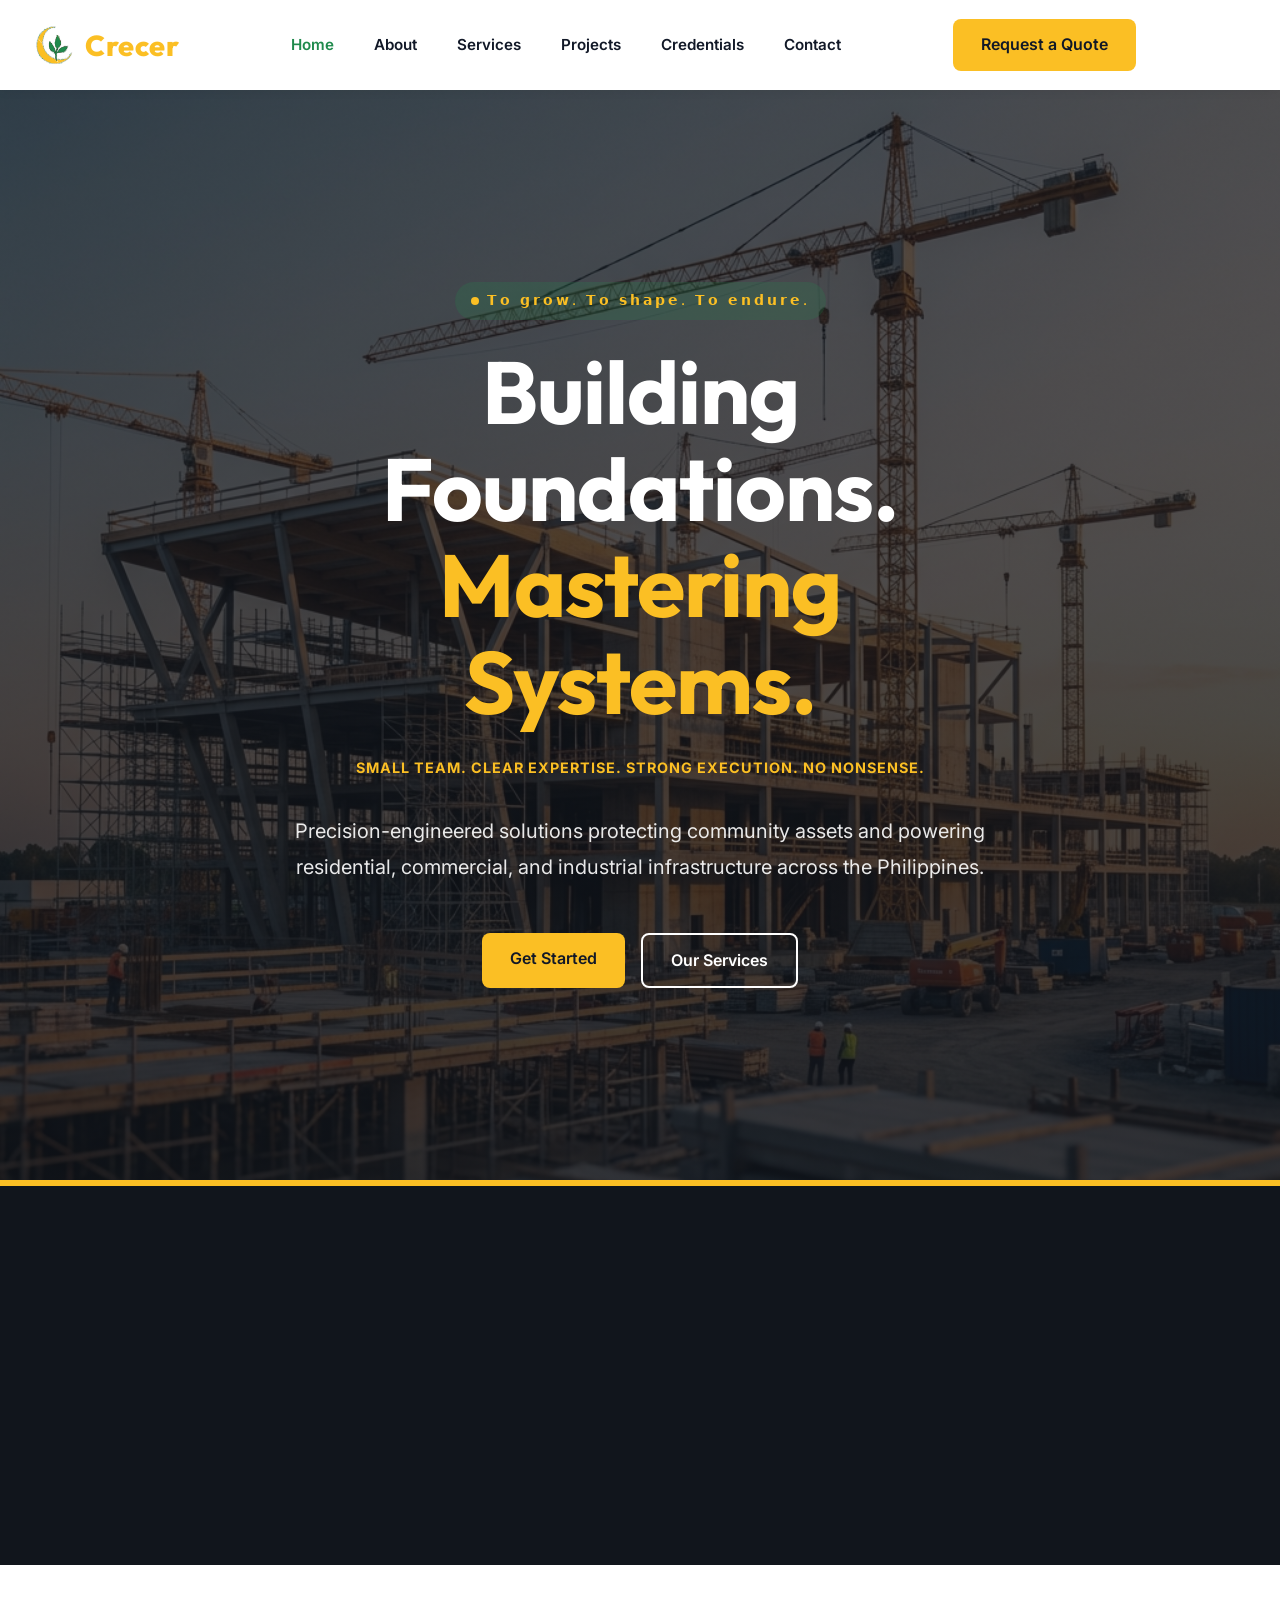
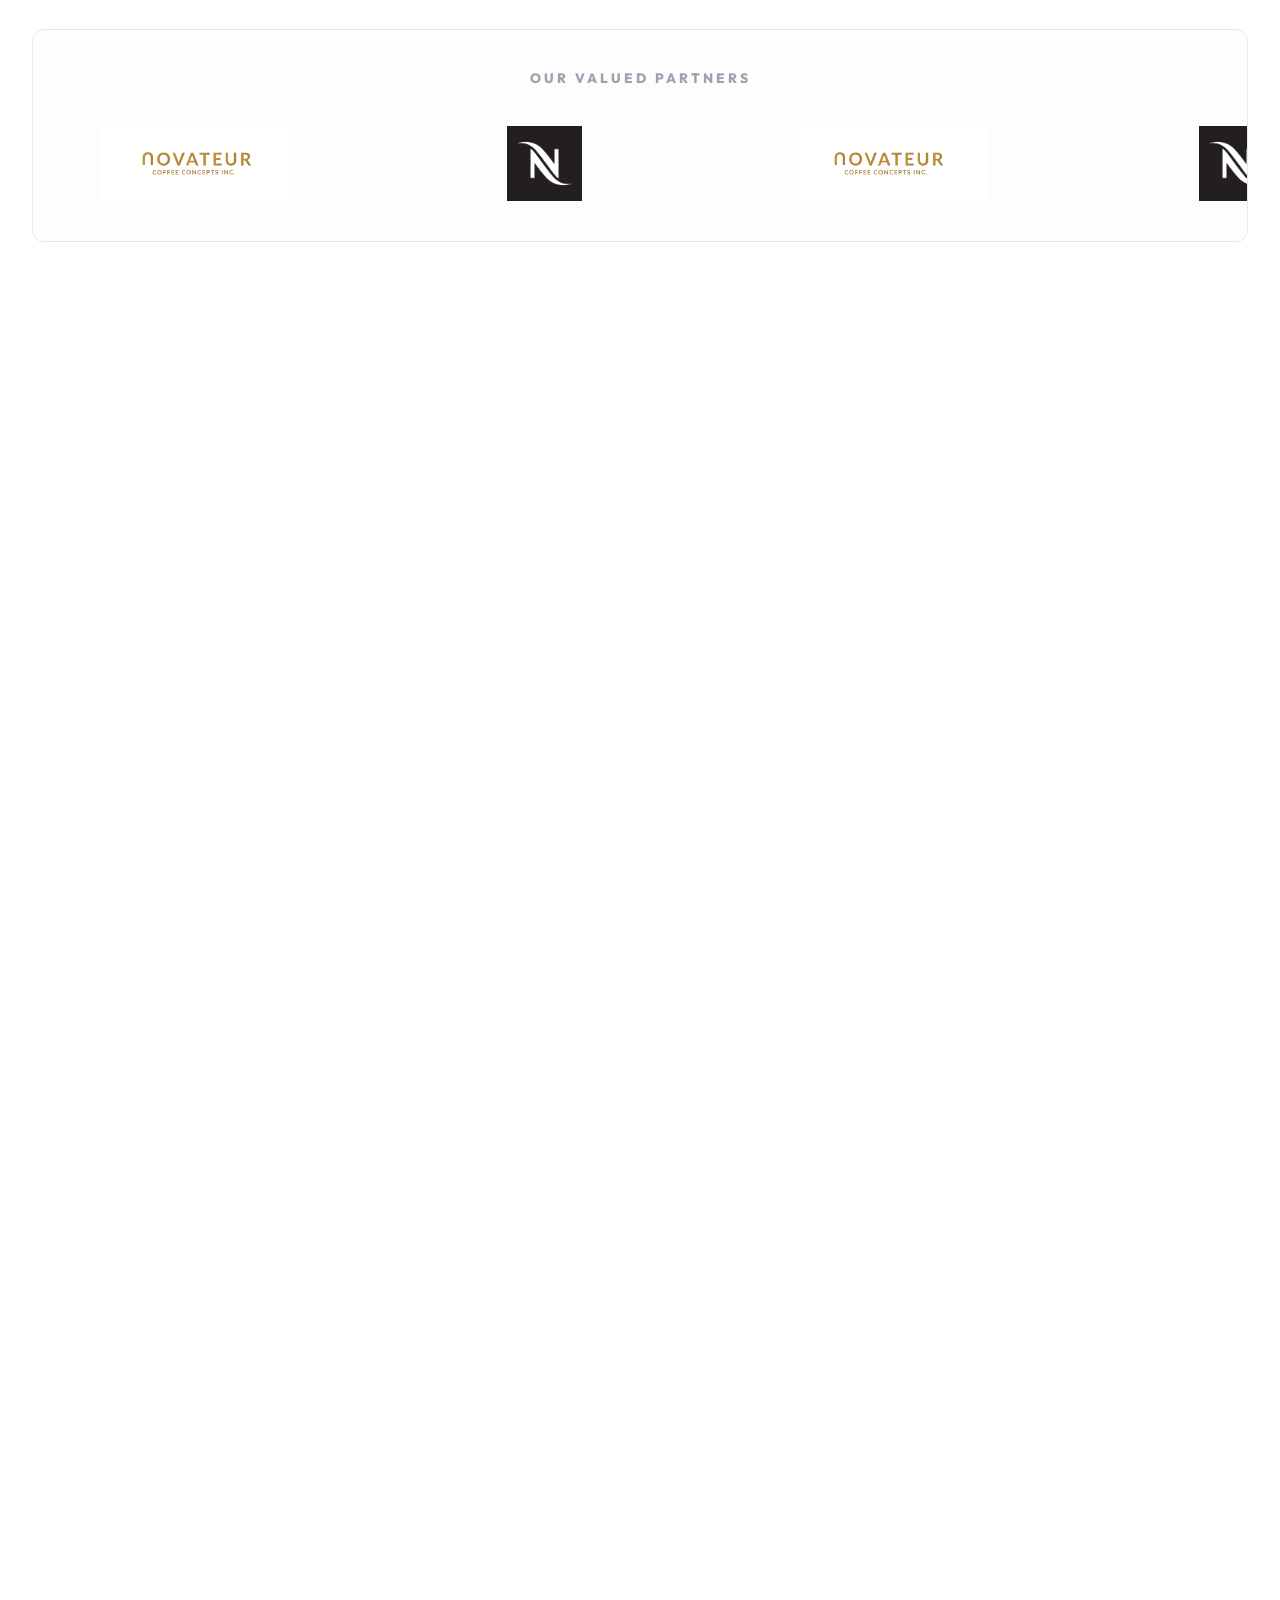
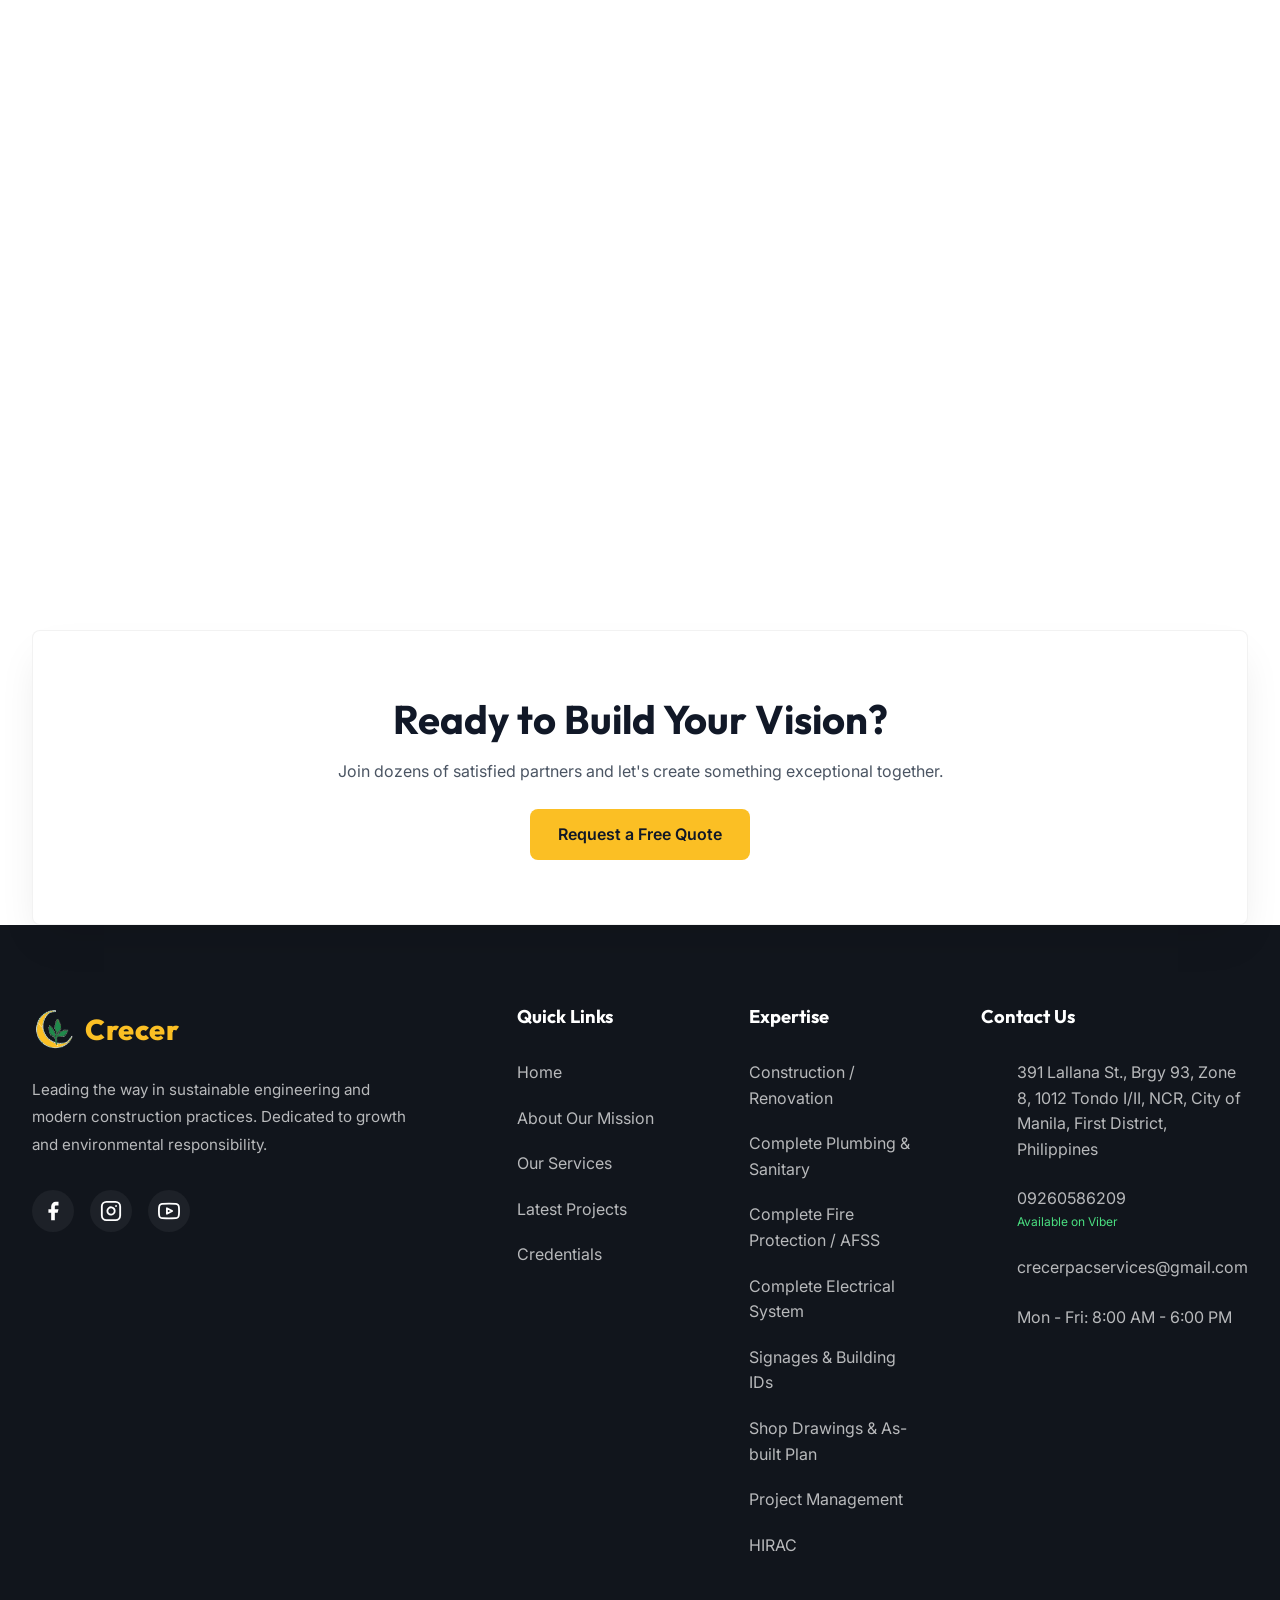
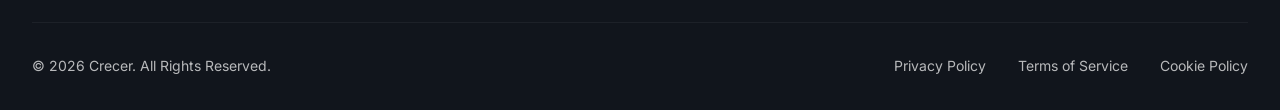
==== commit d9170c52: "Update headquarters address to 391 Lallana St." ====
--- a/index.html
+++ b/index.html
@@ -560,7 +560,7 @@
           <ul style="gap: 1.5rem;">
             <li style="display: flex; gap: 1rem; align-items: flex-start;"><i data-lucide="map-pin"
                 style="margin-top: 3px;"></i>
-              <div>Lallana Street, Barangay 93, Tondo, Manila, Philippines, 1012</div>
+              <div>391 Lallana St., Brgy 93, Zone 8, 1012 Tondo I/II, NCR, City of Manila, First District, Philippines</div>
             </li>
             <li style="display: flex; gap: 1rem; align-items: center;"><i data-lucide="phone"></i>
               <div><a href="tel:+639260586209" style="color: inherit; text-decoration: none;">09260586209</a> <small
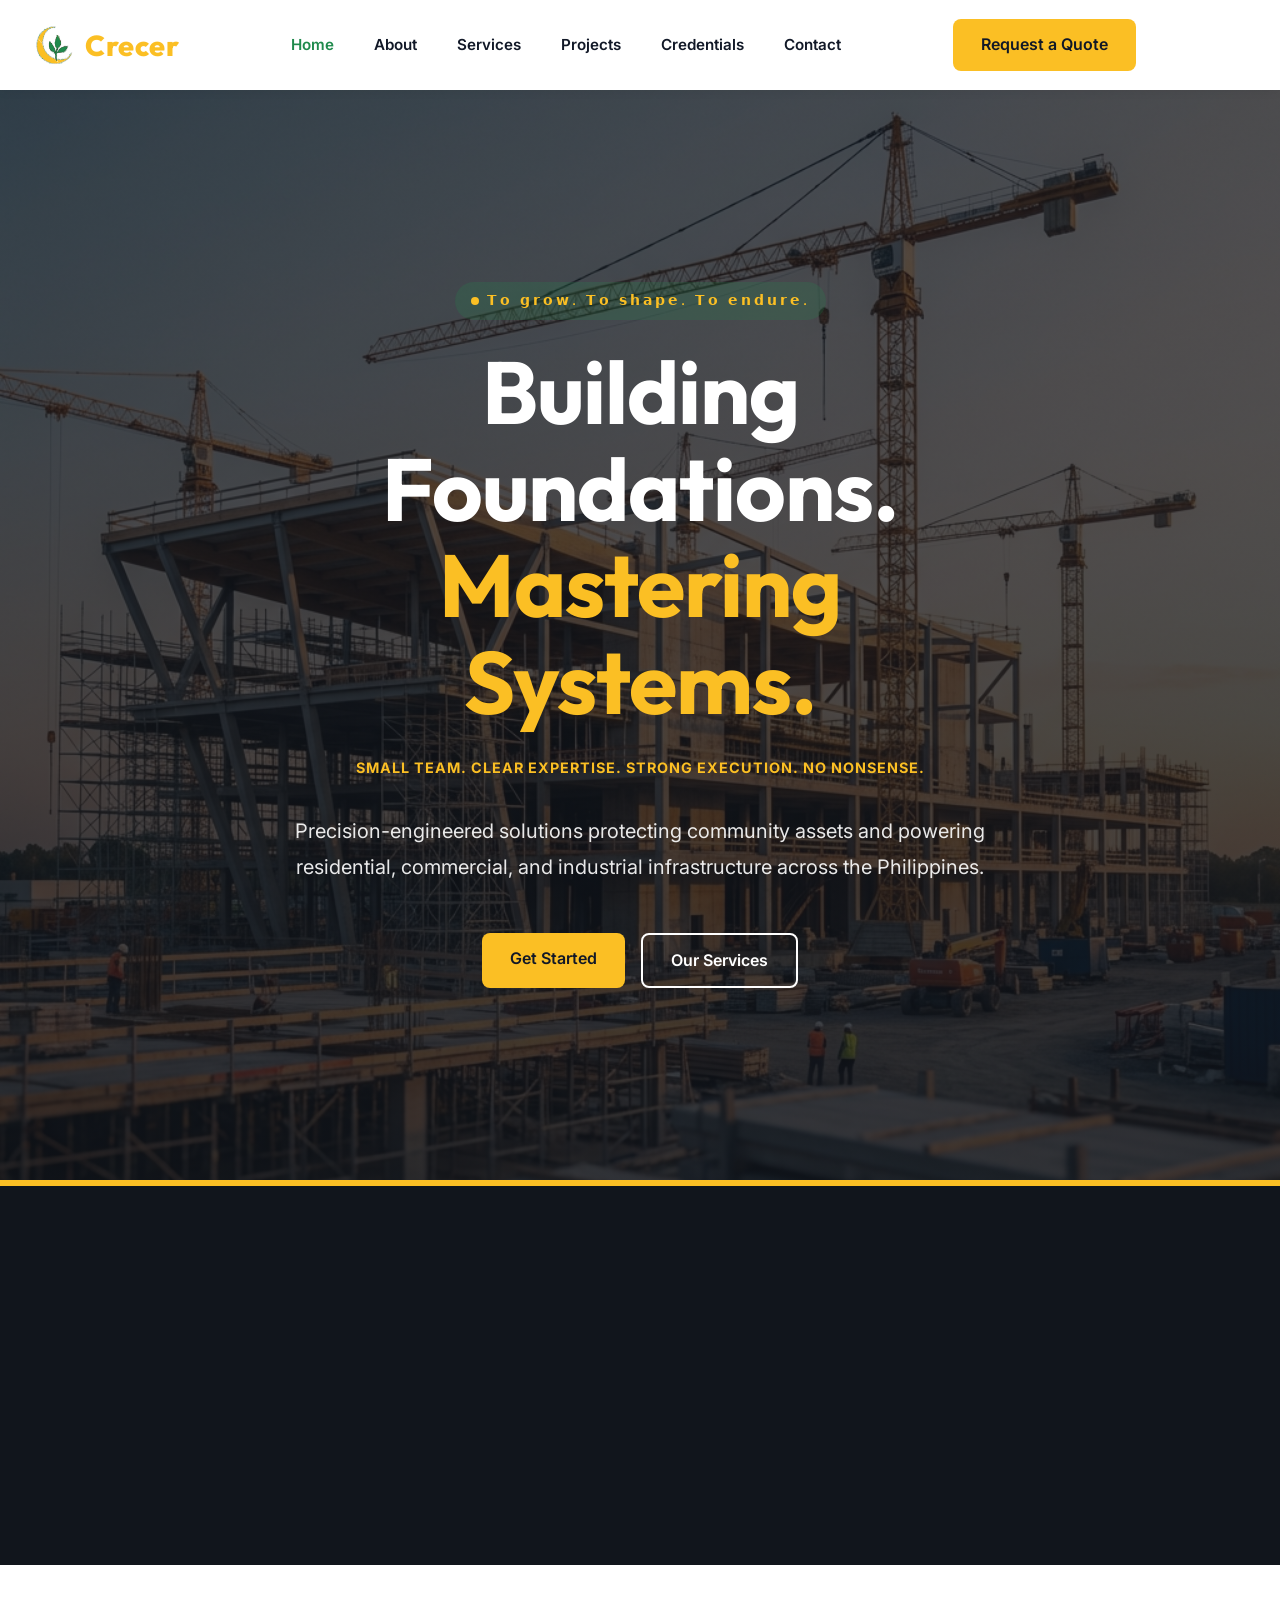
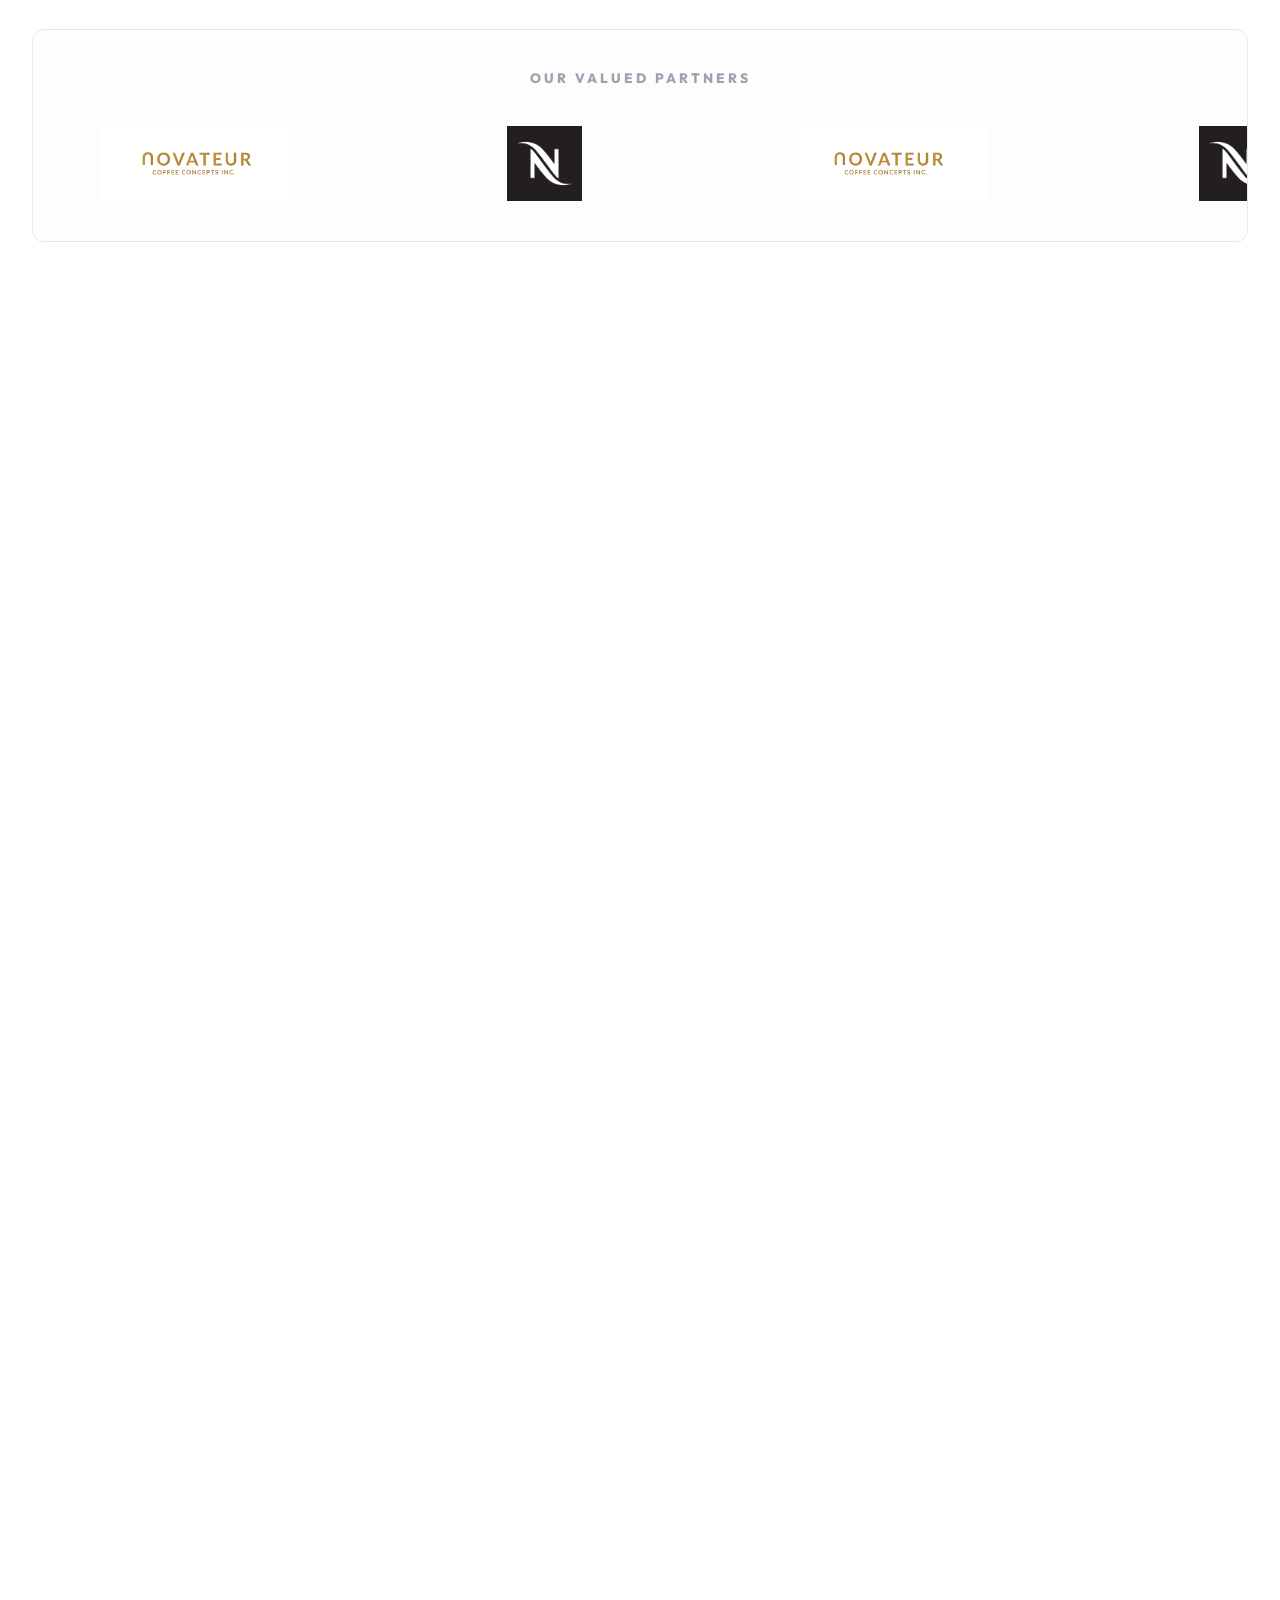
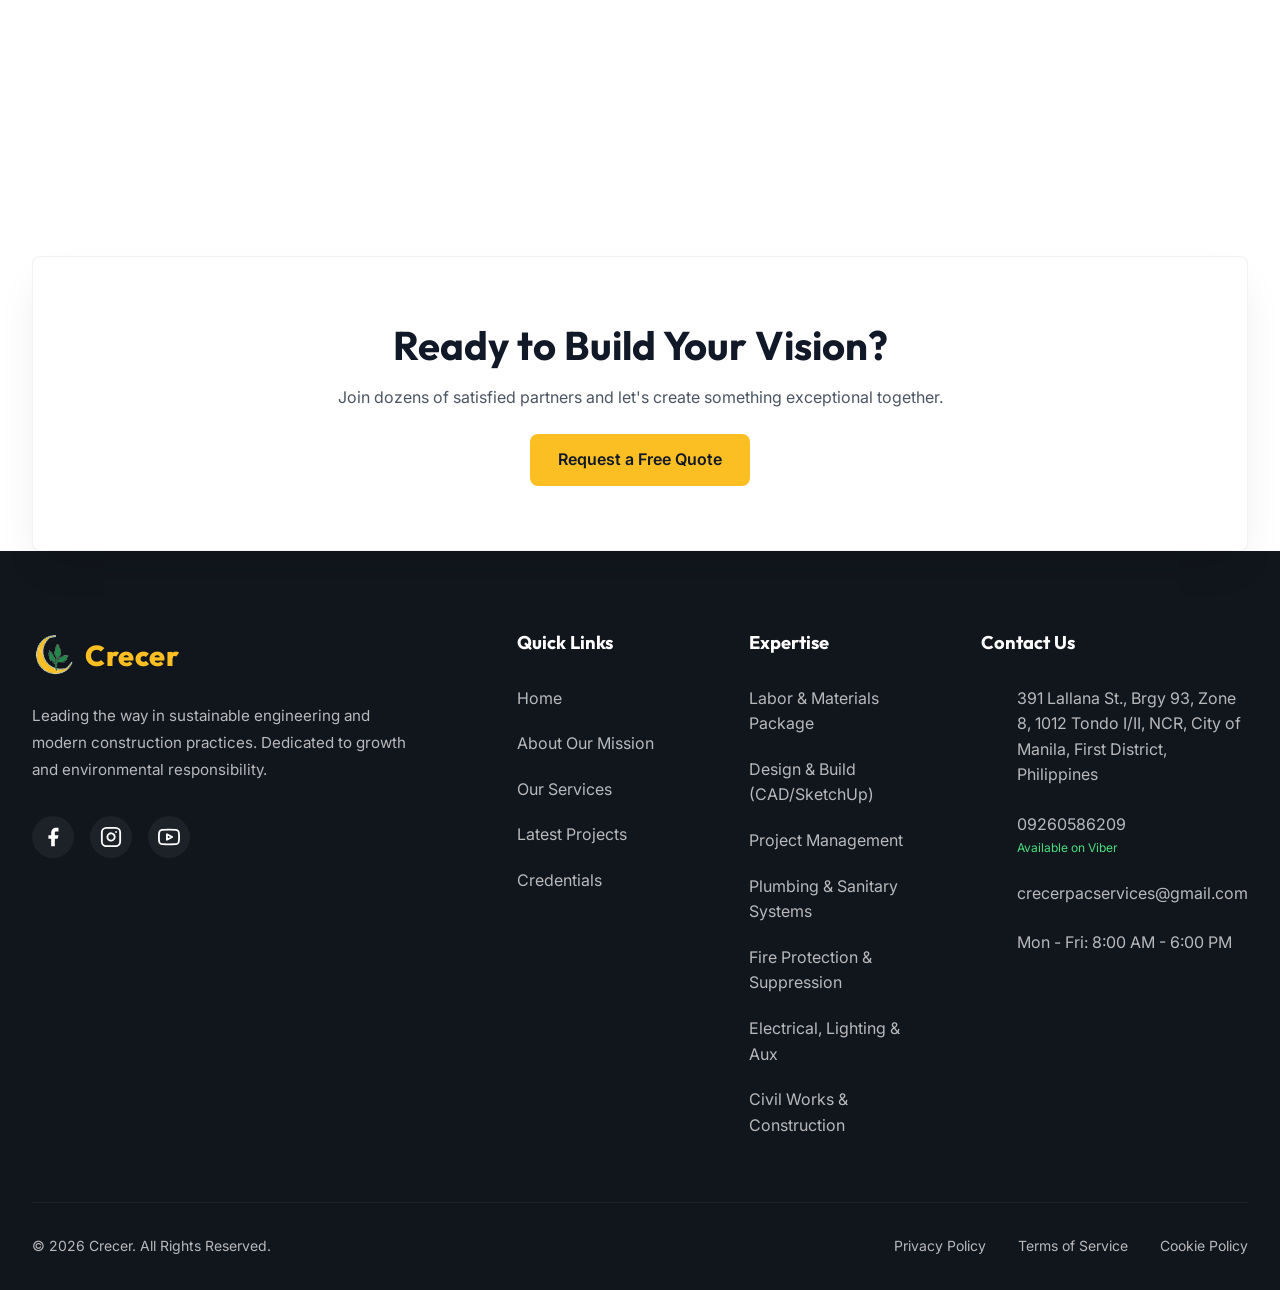
==== commit a3881f9d: "Restructure services, packages, and footer elements" ====
--- a/index.html
+++ b/index.html
@@ -243,32 +243,26 @@
       <div class="services-grid">
         <div class="service-card">
           <div class="service-icon"><i data-lucide="droplet"></i></div>
-          <h3>Plumbing</h3>
-          <p>Comprehensive plumbing and sanitary solutions for commercial and industrial systems.</p>
+          <h3>Plumbing & Sanitary Systems</h3>
+          <p>Full-cycle water supply, drainage, elevated tanks, pumps, and custom system controls.</p>
           <a href="services.html" class="link-green">Learn More &rarr;</a>
         </div>
         <div class="service-card">
           <div class="service-icon"><i data-lucide="flame"></i></div>
-          <h3>Fire Protection</h3>
-          <p>Reliable fire safety systems designed to protect people, assets, and infrastructure.</p>
+          <h3>Fire Protection & Suppression</h3>
+          <p>Automatic Fire Sprinkler Systems (AFSS), certified safety layouts, and pressure testing.</p>
           <a href="services.html" class="link-green">Learn More &rarr;</a>
         </div>
         <div class="service-card">
           <div class="service-icon"><i data-lucide="zap"></i></div>
-          <h3>Electrical</h3>
-          <p>End-to-end electrical, lighting, and auxiliary system services.</p>
+          <h3>Electrical & Auxiliary</h3>
+          <p>Robust commercial power distribution, lighting layout wiring, panel boards, and load schedules.</p>
           <a href="services.html" class="link-green">Learn More &rarr;</a>
         </div>
         <div class="service-card">
           <div class="service-icon"><i data-lucide="hammer"></i></div>
-          <h3>Renovation & Construction</h3>
-          <p>Full-spectrum structural improvements, architectural retrofitting, and commercial maintenance.</p>
-          <a href="services.html" class="link-green">Learn More &rarr;</a>
-        </div>
-        <div class="service-card">
-          <div class="service-icon"><i data-lucide="layout"></i></div>
-          <h3>Signages & IDs</h3>
-          <p>Professional visual branding, logos, and custom building identification systems.</p>
+          <h3>Civil & General Construction</h3>
+          <p>Structural masonry, complete commercial fit-outs, custom cabinetry, and specialty signages.</p>
           <a href="services.html" class="link-green">Learn More &rarr;</a>
         </div>
       </div>
@@ -545,14 +539,13 @@
         <div class="footer-col">
           <h4>Expertise</h4>
           <ul>
-            <li>Construction / Renovation</li>
-            <li>Complete Plumbing & Sanitary</li>
-            <li>Complete Fire Protection / AFSS</li>
-            <li>Complete Electrical System</li>
-            <li>Signages & Building IDs</li>
-            <li>Shop Drawings & As-built Plan</li>
+            <li>Labor & Materials Package</li>
+            <li>Design & Build (CAD/SketchUp)</li>
             <li>Project Management</li>
-            <li>HIRAC</li>
+            <li>Plumbing & Sanitary Systems</li>
+            <li>Fire Protection & Suppression</li>
+            <li>Electrical, Lighting & Aux</li>
+            <li>Civil Works & Construction</li>
           </ul>
         </div>
         <div class="footer-col">
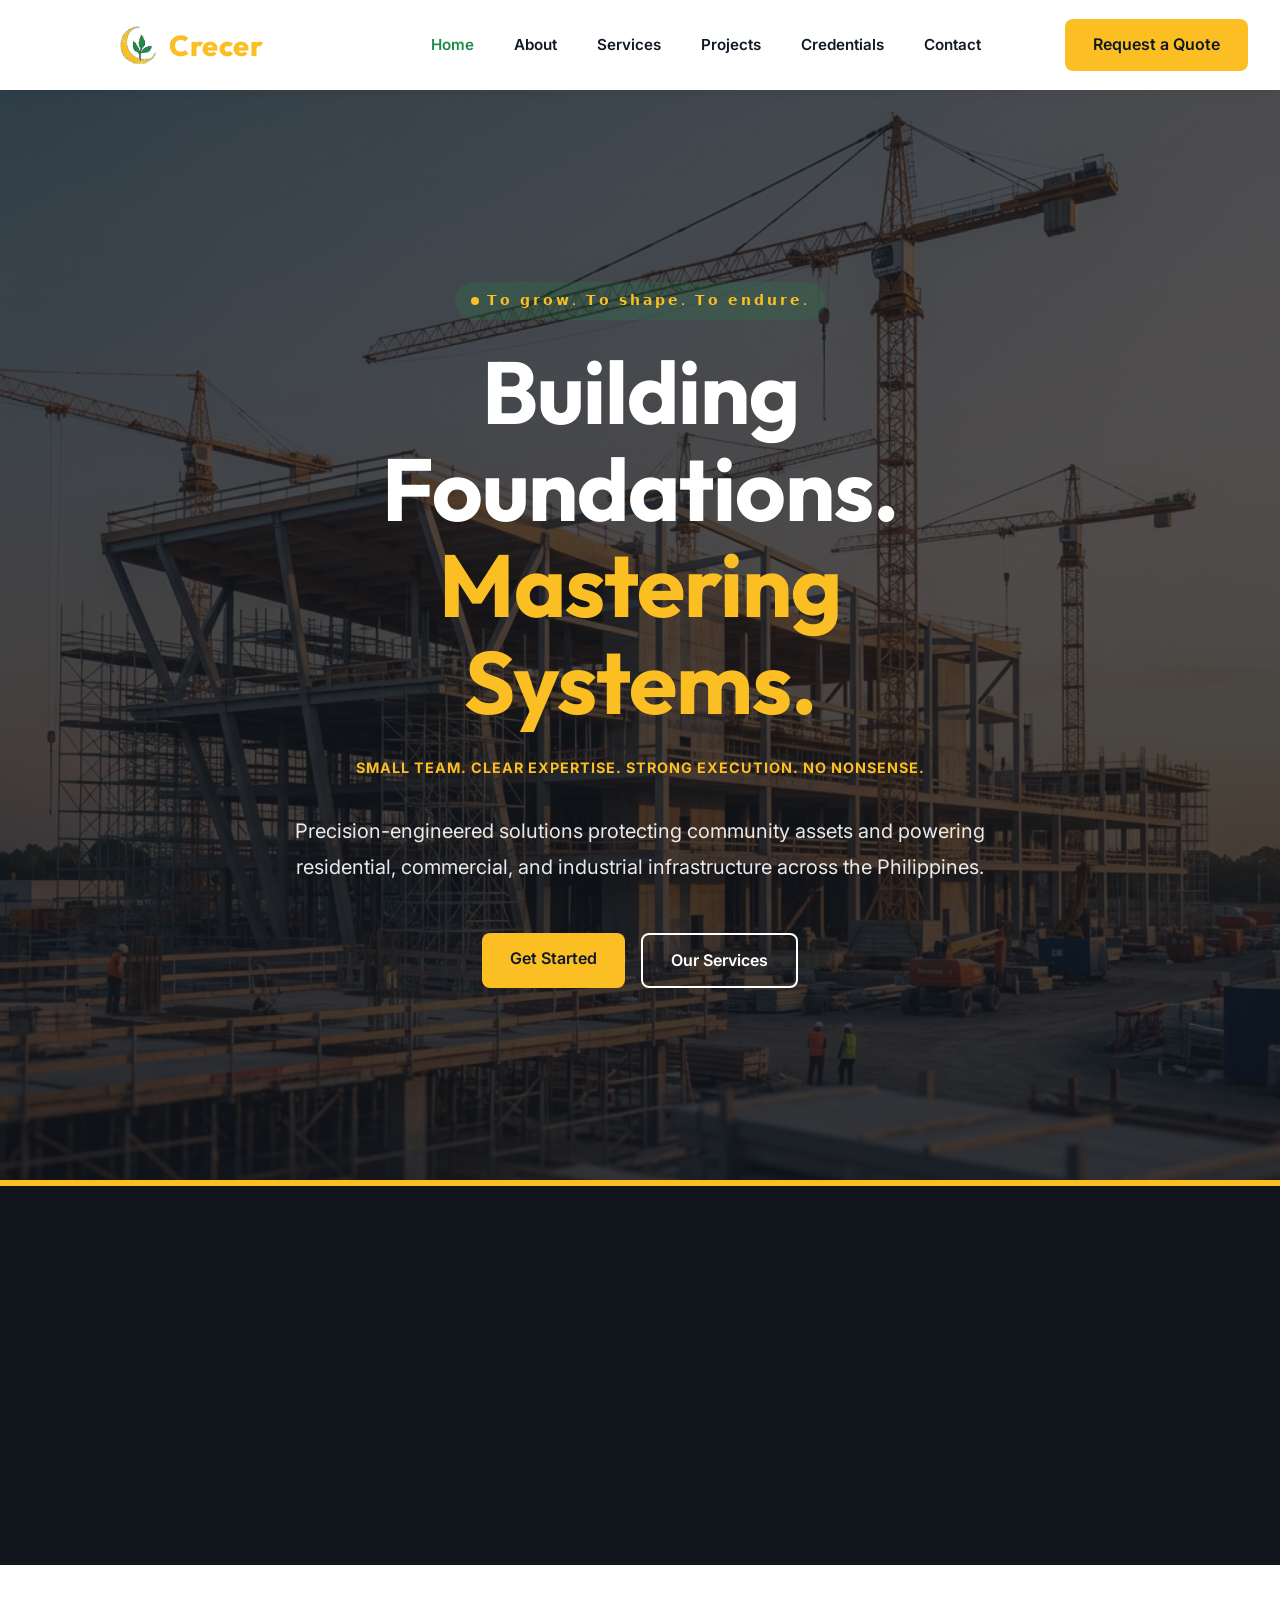
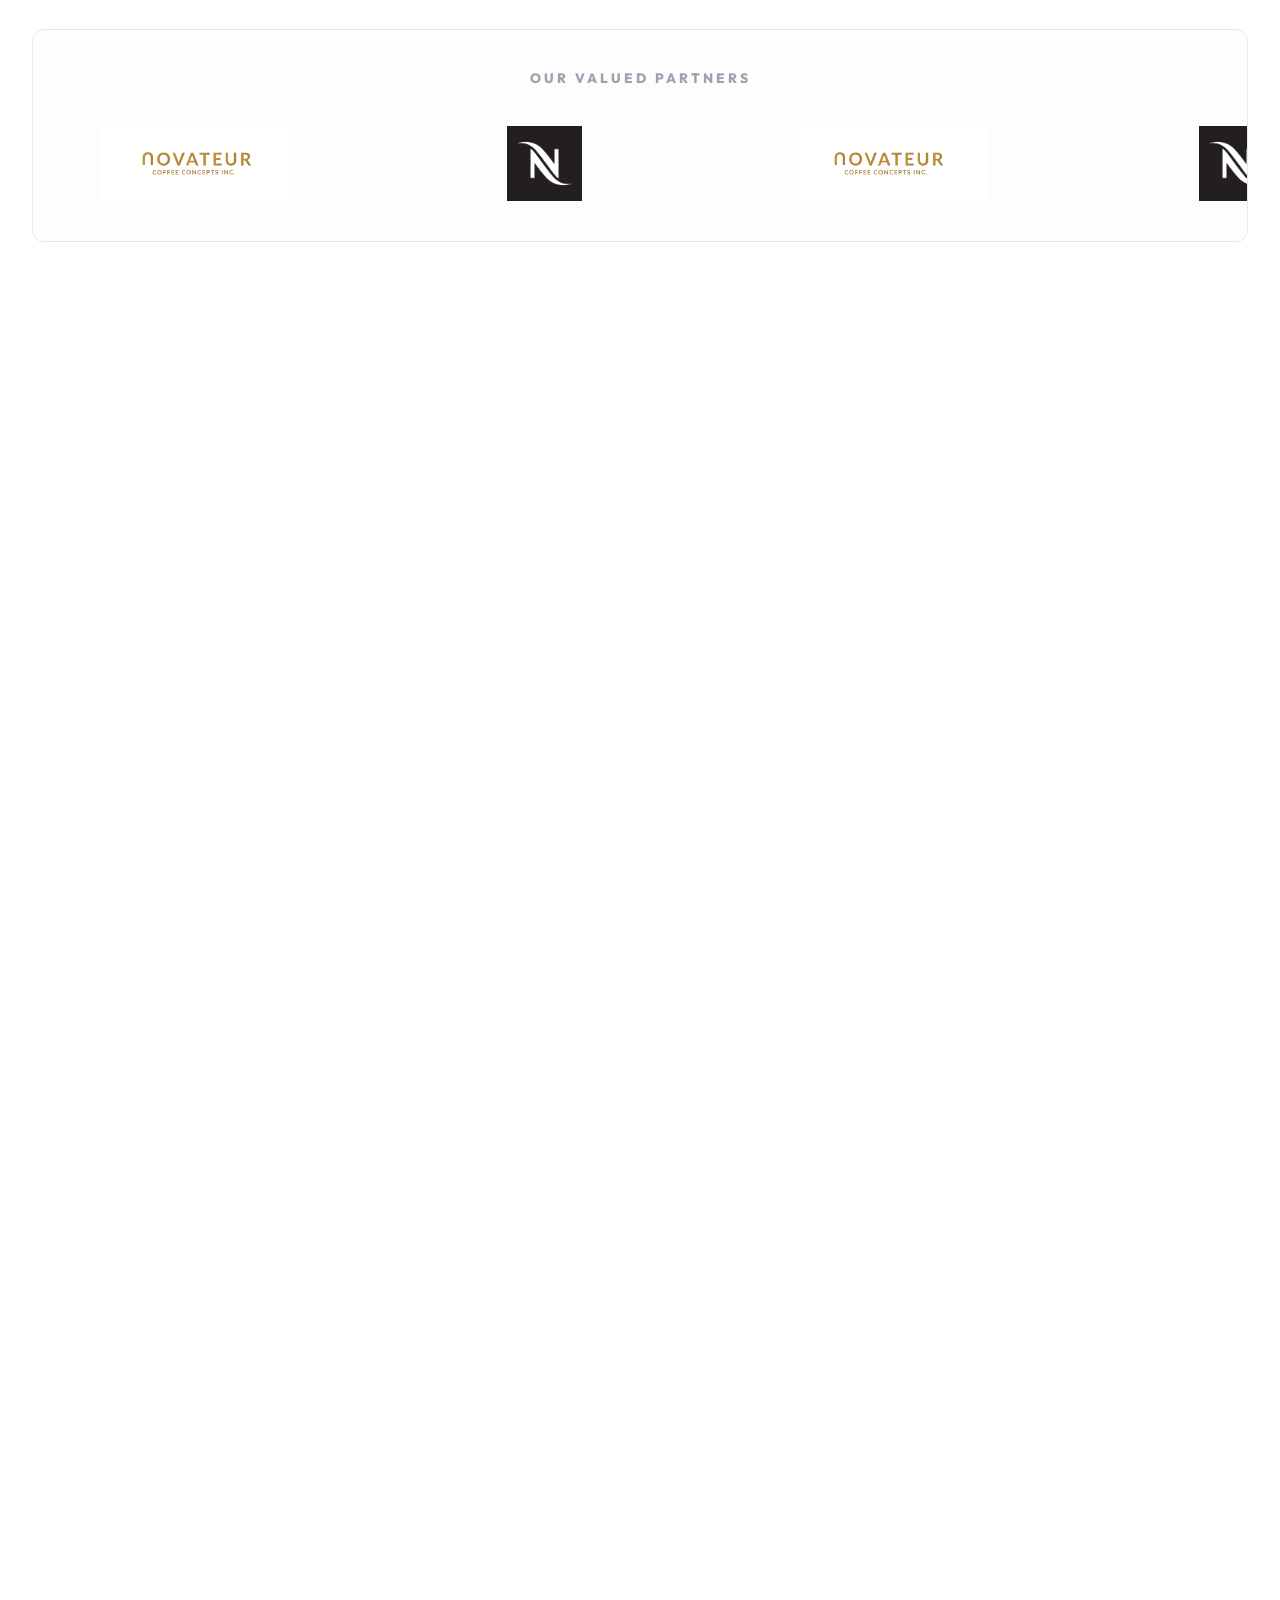
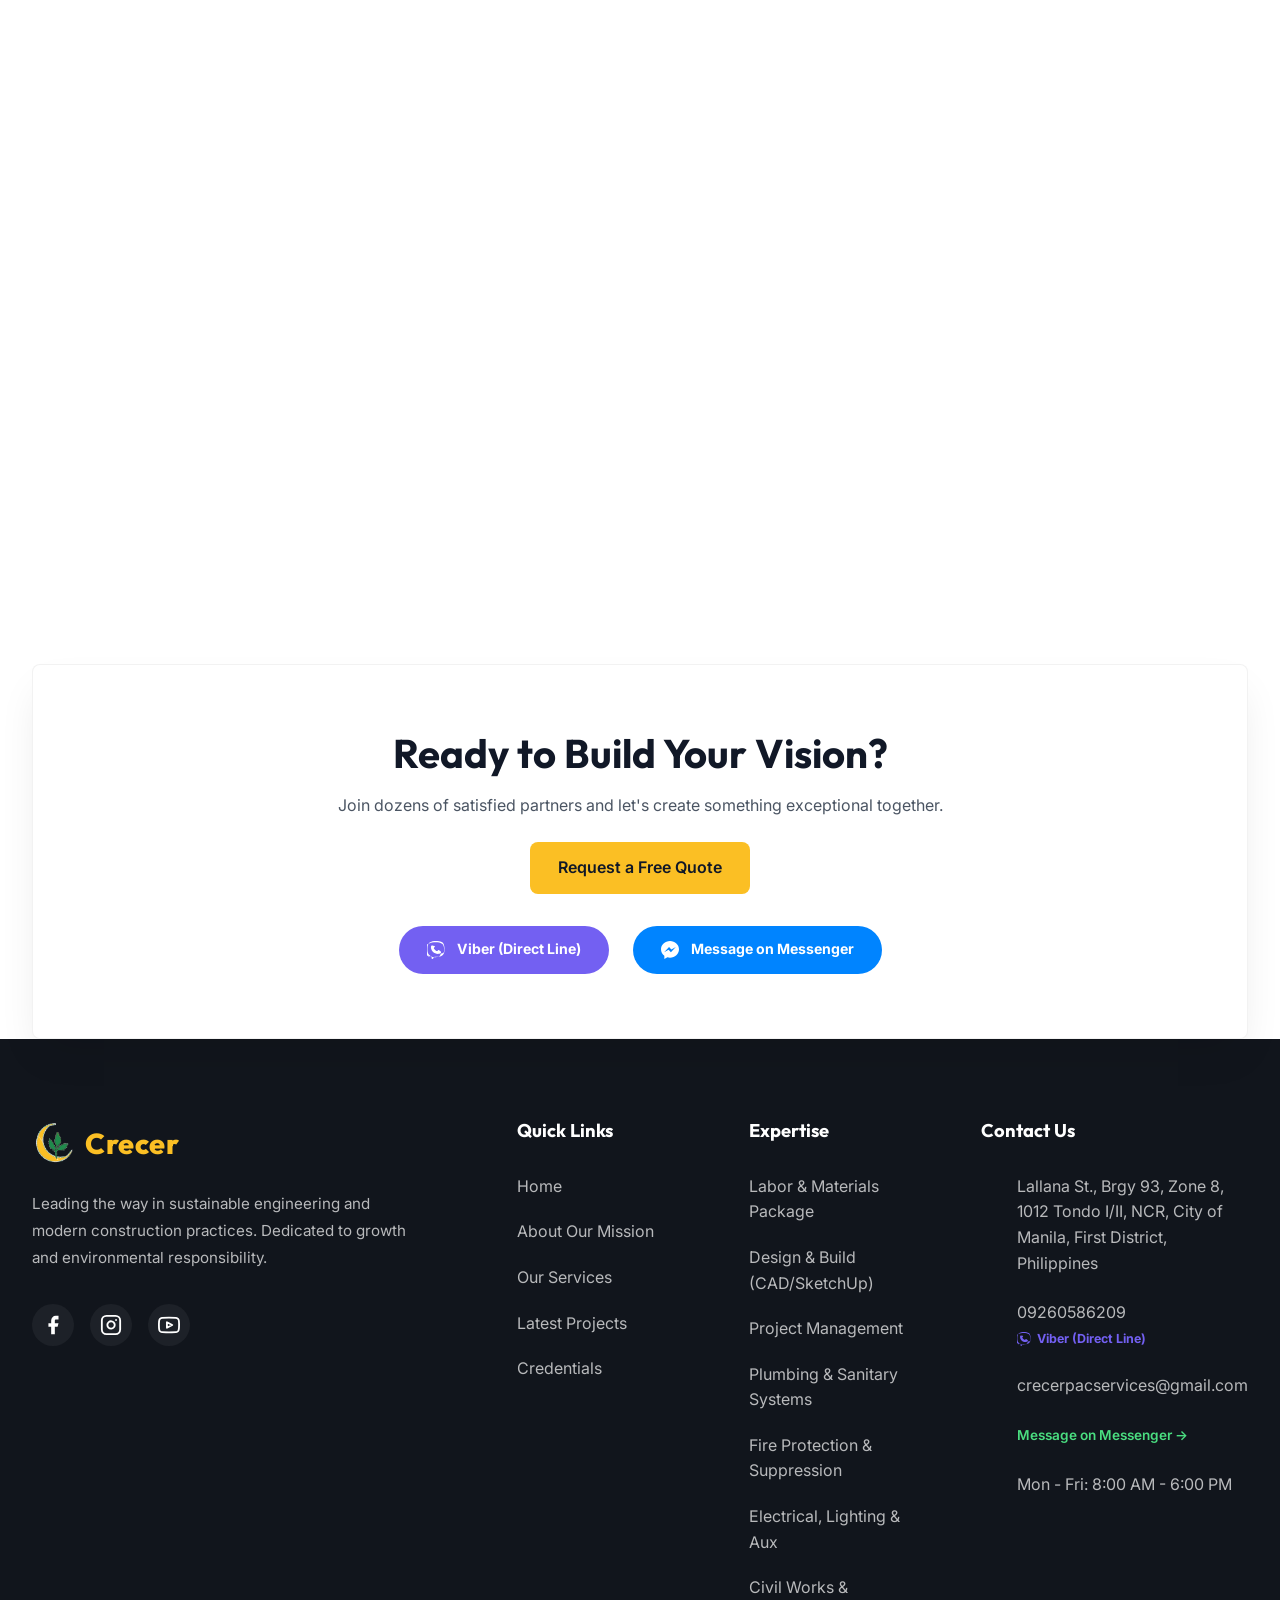
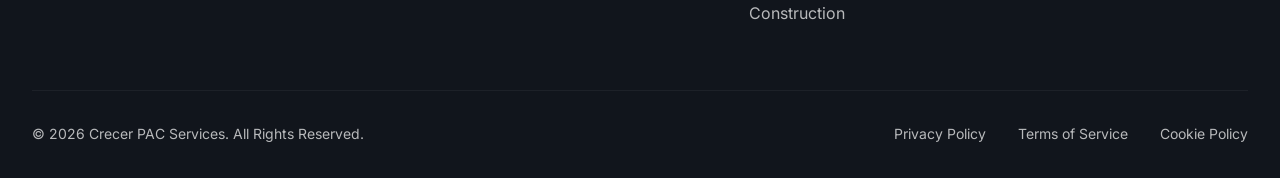
==== commit 2fe1bb47: "feat: expand 5-tier architecture, brand philosophy, and interactive map with address routing - Integ" ====
--- a/index.html
+++ b/index.html
@@ -18,6 +18,144 @@
   <meta name="twitter:card" content="summary_large_image">
   <link rel="stylesheet" href="style.css">
   <script src="https://cdn.jsdelivr.net/npm/lucide@latest/dist/umd/lucide.js"></script>
+  <style>
+    /* ===== BRAND STORY ===== */
+    .brand-story-section{padding:7rem 0;background:var(--clr-dark);position:relative;overflow:hidden}
+    .brand-story-section::before{content:'';position:absolute;top:-200px;right:-200px;width:600px;height:600px;background:radial-gradient(circle,rgba(31,138,76,.06) 0%,transparent 70%);pointer-events:none}
+    .bs-intro{text-align:center;max-width:720px;margin:0 auto 4rem}
+    .bs-intro h2{font-size:2.8rem;color:white;margin-bottom:1.2rem;line-height:1.15}
+    .bs-intro h2 em{font-style:normal;color:var(--clr-yellow)}
+    .bs-intro p{color:rgba(255,255,255,.65);font-size:1.1rem;line-height:1.8}
+    .bs-eyebrow{display:inline-flex;align-items:center;gap:.6rem;font-size:.72rem;font-weight:800;text-transform:uppercase;letter-spacing:3px;color:var(--clr-yellow);background:rgba(251,191,36,.08);padding:.45rem 1.1rem;border-radius:50px;border:1px solid rgba(251,191,36,.2);margin-bottom:1.5rem}
+    .bs-eyebrow span{width:6px;height:6px;background:var(--clr-yellow);border-radius:50%;display:inline-block}
+    .bs-tab-nav{display:flex;justify-content:center;gap:.5rem;margin-bottom:3rem;flex-wrap:wrap}
+    .bs-tab-btn{background:rgba(255,255,255,.04);border:1px solid rgba(255,255,255,.1);color:rgba(255,255,255,.55);padding:.75rem 1.6rem;border-radius:50px;font-weight:700;font-size:.85rem;cursor:pointer;transition:all .3s;font-family:var(--font-body)}
+    .bs-tab-btn.active,.bs-tab-btn:hover{background:var(--clr-green);border-color:var(--clr-green);color:white}
+    .bs-tab-panel{display:none;animation:bsFadeUp .45s ease}
+    .bs-tab-panel.active{display:block}
+    @keyframes bsFadeUp{from{opacity:0;transform:translateY(20px)}to{opacity:1;transform:translateY(0)}}
+    .bs-panel-grid{display:grid;grid-template-columns:1fr 1fr;gap:4rem;align-items:center}
+    .bs-panel-text h3{font-size:1.9rem;color:white;margin-bottom:1.2rem;line-height:1.25}
+    .bs-panel-text h3 span{color:var(--clr-yellow)}
+    .bs-panel-text p{color:rgba(255,255,255,.72);font-size:1rem;line-height:1.9;margin-bottom:1.2rem}
+    .bs-panel-visual{background:var(--glass-dark);border:1px solid rgba(255,255,255,.07);border-radius:20px;padding:3rem;position:relative;overflow:hidden}
+    .bs-panel-visual::before{content:'';position:absolute;bottom:-40px;right:-40px;width:180px;height:180px;background:radial-gradient(circle,rgba(251,191,36,.07) 0%,transparent 70%)}
+    .lm-grid{display:flex;flex-direction:column;gap:1.25rem}
+    .lm-card{display:flex;gap:1.2rem;align-items:flex-start;padding:1.4rem;background:rgba(255,255,255,.03);border:1px solid rgba(255,255,255,.07);border-radius:12px;transition:all .3s}
+    .lm-card:hover{background:rgba(31,138,76,.07);border-color:rgba(31,138,76,.2);transform:translateX(6px)}
+    .lm-icon{font-size:1.5rem;flex-shrink:0;width:48px;height:48px;background:rgba(251,191,36,.1);border-radius:10px;display:flex;align-items:center;justify-content:center}
+    .lm-text h5{color:var(--clr-yellow);font-size:.85rem;font-weight:800;text-transform:uppercase;letter-spacing:1px;margin-bottom:.3rem}
+    .lm-text p{color:rgba(255,255,255,.65);font-size:.85rem;line-height:1.6;margin:0}
+    .bs-quote{border-left:3px solid var(--clr-green);padding:1.2rem 1.5rem;background:rgba(31,138,76,.05);border-radius:0 10px 10px 0;margin-top:1.5rem}
+    .bs-quote p{font-style:italic;color:rgba(255,255,255,.8)!important;font-size:1rem!important;margin:0!important}
+    .bs-quote cite{display:block;margin-top:.6rem;font-size:.75rem;font-weight:700;color:var(--clr-yellow);text-transform:uppercase;letter-spacing:1px}
+    .bs-stat-row{display:grid;grid-template-columns:1fr 1fr;gap:1rem;margin-bottom:1.5rem}
+    .bs-stat{text-align:center;padding:1.5rem 1rem;background:rgba(255,255,255,.03);border:1px solid rgba(255,255,255,.07);border-radius:12px}
+    .bs-stat-v{font-family:var(--font-heading);font-size:2.2rem;font-weight:800;color:var(--clr-yellow);line-height:1;margin-bottom:.4rem}
+    .bs-stat-l{font-size:.7rem;font-weight:700;text-transform:uppercase;letter-spacing:1.5px;color:rgba(255,255,255,.4)}
+    @media(max-width:900px){.bs-panel-grid{grid-template-columns:1fr;gap:2.5rem}.bs-intro h2{font-size:2.2rem}}
+    /* ===== ANATOMY OF EXCELLENCE ===== */
+    .anatomy-section{padding:7rem 0;background:var(--clr-light)}
+    .anatomy-hdr{text-align:center;margin-bottom:4rem}
+    .anatomy-hdr .ey{font-size:.72rem;font-weight:800;text-transform:uppercase;letter-spacing:3px;color:var(--clr-green);display:block;margin-bottom:1rem}
+    .anatomy-hdr h2{font-size:2.6rem;color:var(--clr-heading);margin-bottom:1rem}
+    .anatomy-hdr p{color:var(--clr-text);max-width:580px;margin:0 auto;font-size:1.05rem;line-height:1.7}
+    .anatomy-grid{display:grid;grid-template-columns:repeat(5,1fr);gap:1.5rem}
+    .anatomy-card{background:white;border-radius:18px;padding:2.2rem 1.5rem;text-align:center;box-shadow:0 8px 30px rgba(0,0,0,.05);border:1px solid rgba(0,0,0,.04);transition:all .35s ease;position:relative;overflow:hidden}
+    .anatomy-card::before{content:'';position:absolute;top:0;left:0;right:0;height:4px;border-radius:18px 18px 0 0}
+    .anatomy-card:hover{transform:translateY(-10px);box-shadow:0 20px 50px rgba(0,0,0,.1)}
+    .anatomy-card:nth-child(1)::before{background:#ef4444}
+    .anatomy-card:nth-child(2)::before{background:#7c3aed}
+    .anatomy-card:nth-child(3)::before{background:#f59e0b}
+    .anatomy-card:nth-child(4)::before{background:#3b82f6}
+    .anatomy-card:nth-child(5)::before{background:#1f8a4c}
+    .anatomy-emoji{font-size:2.5rem;margin-bottom:1.2rem;display:block}
+    .anatomy-card h4{font-size:.9rem;font-weight:800;color:var(--clr-heading);margin-bottom:.4rem;text-transform:uppercase;letter-spacing:.5px}
+    .anatomy-sys{font-size:.68rem;font-weight:700;text-transform:uppercase;letter-spacing:1.5px;color:var(--clr-green);margin-bottom:.9rem;display:block}
+    .anatomy-card p{font-size:.83rem;color:var(--clr-text);line-height:1.65}
+    @media(max-width:1200px){.anatomy-grid{grid-template-columns:repeat(3,1fr)}}
+    @media(max-width:768px){.anatomy-grid{grid-template-columns:1fr 1fr}}
+    @media(max-width:480px){.anatomy-grid{grid-template-columns:1fr}}
+    /* ===== 5-TIER SERVICES ===== */
+    .five-tier-section{padding:7rem 0;background:var(--clr-dark-green);position:relative;overflow:hidden}
+    .five-tier-section::before{content:'';position:absolute;inset:0;background-image:linear-gradient(135deg,rgba(251,191,36,.015) 0%,transparent 60%);pointer-events:none}
+    .five-tier-hdr{text-align:center;margin-bottom:4rem}
+    .five-tier-hdr .ey{font-size:.72rem;font-weight:800;text-transform:uppercase;letter-spacing:3px;color:var(--clr-yellow);display:block;margin-bottom:1rem}
+    .five-tier-hdr h2{font-size:2.6rem;color:white;margin-bottom:1rem}
+    .five-tier-hdr p{color:rgba(255,255,255,.6);max-width:560px;margin:0 auto;font-size:1.05rem}
+    .tier-list{display:flex;flex-direction:column;gap:1.5rem;max-width:1100px;margin:0 auto 3.5rem}
+    .tier-item{background:var(--glass-dark);border:1px solid rgba(255,255,255,.07);border-radius:16px;padding:2.2rem 2.5rem;display:grid;grid-template-columns:auto 1fr auto;gap:2rem;align-items:center;transition:all .35s ease;text-decoration:none}
+    .tier-item:hover{background:rgba(31,138,76,.1);border-color:rgba(31,138,76,.3);transform:translateX(6px)}
+    .tier-num{font-family:var(--font-heading);font-size:3rem;font-weight:800;color:rgba(251,191,36,.15);line-height:1;min-width:3rem;text-align:right}
+    .tier-ttl{font-family:var(--font-heading);font-size:1.2rem;font-weight:800;color:white;margin-bottom:.5rem}
+    .tier-ttl .te{font-size:1rem;margin-right:.4rem}
+    .tier-dsc{font-size:.87rem;color:rgba(255,255,255,.55);line-height:1.6}
+    .tier-tags{display:flex;flex-wrap:wrap;gap:.4rem;margin-top:.9rem}
+    .tier-tag{font-size:.62rem;font-weight:800;text-transform:uppercase;letter-spacing:1px;padding:.25rem .7rem;border-radius:4px;border:1px solid rgba(31,138,76,.3);color:#4ade80;background:rgba(31,138,76,.08)}
+    .tier-arr{color:rgba(255,255,255,.2);flex-shrink:0;transition:all .3s}
+    .tier-item:hover .tier-arr{color:var(--clr-yellow)}
+    @media(max-width:768px){.tier-item{grid-template-columns:1fr;gap:1rem}.tier-num{font-size:2rem;text-align:left}.tier-arr{display:none}}
+    /* ===== CREDENTIALS UPGRADE ===== */
+    .cred-upgrade{padding:7rem 0;background:var(--clr-dark);position:relative;overflow:hidden}
+    .cred-cols{display:grid;grid-template-columns:repeat(3,1fr);gap:2rem;margin-top:3.5rem}
+    .cred-col-card{background:var(--glass-dark);border:1px solid rgba(255,255,255,.07);border-radius:16px;padding:2.5rem;border-top:3px solid var(--clr-yellow)}
+    .cred-col-card h4{color:var(--clr-yellow);font-size:.72rem;font-weight:800;text-transform:uppercase;letter-spacing:2px;margin-bottom:1.5rem;display:flex;align-items:center;gap:.6rem}
+    .cred-col-card h4 i{width:16px;height:16px}
+    .cred-item-list{display:flex;flex-direction:column;gap:.85rem}
+    .cred-item{display:flex;align-items:center;gap:.75rem;color:rgba(255,255,255,.8);font-size:.9rem}
+    .cred-item::before{content:'\2713';color:#4ade80;font-weight:800;font-size:.8rem;flex-shrink:0;width:20px;height:20px;background:rgba(74,222,128,.1);border-radius:50%;display:flex;align-items:center;justify-content:center}
+    .sw-grp{margin-bottom:1.2rem}
+    .sw-cat{font-size:.65rem;font-weight:800;text-transform:uppercase;letter-spacing:1.5px;color:rgba(255,255,255,.35);margin-bottom:.6rem}
+    .sw-badges{display:flex;flex-wrap:wrap;gap:.4rem}
+    .sw-badge{background:rgba(251,191,36,.1);border:1px solid rgba(251,191,36,.2);color:var(--clr-yellow);font-size:.7rem;font-weight:700;padding:.3rem .75rem;border-radius:4px;letter-spacing:.5px}
+    @media(max-width:900px){.cred-cols{grid-template-columns:1fr}}
+    /* ===== PORTFOLIO GATE ===== */
+    .port-gate-section{padding:7rem 0;background:var(--clr-light)}
+    .port-gate-grid{display:grid;grid-template-columns:1fr 1fr;gap:2.5rem}
+    .port-gate-card{background:white;border-radius:16px;overflow:hidden;box-shadow:0 10px 30px rgba(0,0,0,.06);border:1px solid rgba(0,0,0,.04);position:relative;transition:all .35s}
+    .port-gate-card:hover{box-shadow:0 20px 50px rgba(0,0,0,.1);transform:translateY(-5px)}
+    .port-gate-thumb{aspect-ratio:16/9;background:var(--clr-dark-green);display:flex;align-items:center;justify-content:center;position:relative}
+    .port-gate-thumb i{color:rgba(255,255,255,.15)}
+    .port-g-badge{position:absolute;top:1rem;left:1rem;background:var(--clr-yellow);color:var(--clr-heading);padding:.3rem .8rem;font-size:.65rem;font-weight:800;border-radius:4px;text-transform:uppercase;letter-spacing:1px}
+    .port-gate-overlay{position:absolute;inset:0;background:rgba(15,28,22,.85);backdrop-filter:blur(6px);display:flex;flex-direction:column;align-items:center;justify-content:center;gap:1rem;opacity:0;transition:opacity .35s}
+    .port-gate-card:hover .port-gate-overlay{opacity:1}
+    .port-gate-overlay p{color:rgba(255,255,255,.8);font-size:.85rem;text-align:center;padding:0 1.5rem;margin:0}
+    .btn-access{background:var(--clr-yellow);color:var(--clr-heading);padding:.7rem 1.4rem;border-radius:6px;font-weight:800;font-size:.75rem;text-transform:uppercase;letter-spacing:1px;text-decoration:none;transition:all .25s;text-align:center}
+    .btn-access:hover{background:var(--clr-yellow-hover)}
+    .port-gate-body{padding:1.75rem}
+    .port-gate-body h3{color:var(--clr-heading);font-size:1.2rem;margin-bottom:.5rem}
+    .pg-tags{display:flex;gap:.5rem;margin-bottom:1rem;flex-wrap:wrap}
+    .pg-tag{font-size:.6rem;font-weight:800;padding:.2rem .55rem;border-radius:4px;border:1px solid}
+    .pg-tag.y{border-color:var(--clr-yellow);color:var(--clr-yellow)}
+    .pg-tag.g{border-color:#4ade80;color:#4ade80}
+    .port-gate-body p{font-size:.88rem;color:var(--clr-text);line-height:1.6;margin-bottom:.75rem}
+    .pg-cta{display:flex;align-items:center;gap:.5rem;color:var(--clr-green);font-weight:700;font-size:.82rem}
+    .pg-cta i{width:14px}
+    @media(max-width:768px){.port-gate-grid{grid-template-columns:1fr}}
+    /* ===== DIRECT LINK BUTTONS ===== */
+    .direct-links-bar{display:flex;justify-content:center;gap:1.5rem;margin-top:2rem;flex-wrap:wrap}
+    .dlb{display:inline-flex;align-items:center;gap:.75rem;padding:.8rem 1.75rem;border-radius:50px;font-weight:700;font-size:.88rem;transition:all .3s;text-decoration:none}
+    .dlb.viber{background:#7360F2;color:white}
+    .dlb.viber:hover{background:#5c4dd6;transform:translateY(-2px);box-shadow:0 8px 20px rgba(115,96,242,.4)}
+    .dlb.messenger{background:#0084FF;color:white}
+    .dlb.messenger:hover{background:#0066cc;transform:translateY(-2px);box-shadow:0 8px 20px rgba(0,132,255,.4)}
+    .dlb svg{width:18px;height:18px;flex-shrink:0}
+    /* ===== SERVICES GRID ===== */
+    .services-grid{display:grid;grid-template-columns:repeat(4,1fr);gap:2rem}
+    .service-card{background:white;border-radius:12px;padding:2.5rem 2rem;border:1px solid rgba(0,0,0,.04);box-shadow:0 8px 25px rgba(0,0,0,.03);transition:var(--transition)}
+    .service-card:hover{transform:translateY(-8px);box-shadow:0 20px 40px rgba(0,0,0,.08);border-color:rgba(31,138,76,.2)}
+    .service-icon{width:55px;height:55px;background:rgba(31,138,76,.08);border-radius:12px;display:flex;align-items:center;justify-content:center;color:var(--clr-green);margin-bottom:1.5rem}
+    .service-card h3{font-size:1.1rem;color:var(--clr-heading);margin-bottom:.75rem}
+    .service-card p{font-size:.9rem;color:var(--clr-text);line-height:1.7;margin-bottom:1.2rem}
+    @media(max-width:1024px){.services-grid{grid-template-columns:repeat(2,1fr)}}
+    @media(max-width:600px){.services-grid{grid-template-columns:1fr}}
+    /* ===== TESTIMONIALS ===== */
+    .testimonials-grid{display:grid;grid-template-columns:repeat(3,1fr);gap:2rem}
+    @media(max-width:900px){.testimonials-grid{grid-template-columns:1fr}}
+    /* ===== INTRO GRID ===== */
+    .intro-grid{display:grid;grid-template-columns:1fr 1fr;gap:4rem;align-items:center}
+    @media(max-width:900px){.intro-grid{grid-template-columns:1fr}}
+  </style>
 </head>
 
 <body>
@@ -110,26 +248,153 @@
           style="font-size: 0.85rem; font-weight: 800; text-transform: uppercase; letter-spacing: 3px; color: #9ca3af; margin-bottom: 2.5rem; text-align: center;">
           Our Valued Partners</h3>
         <div class="logo-track">
-          <div class="client-box">
-            <img src="novateur-logo-final.png" alt="Novateur">
-          </div>
-          <div class="client-box">
-            <img src="nespresso-logo-final.png" alt="Nespresso">
-          </div>
-          <!-- Repeat for loop -->
-          <div class="client-box">
-            <img src="novateur-logo-final.png" alt="Novateur">
-          </div>
-          <div class="client-box">
-            <img src="nespresso-logo-final.png" alt="Nespresso">
-          </div>
-          <div class="client-box">
-            <img src="novateur-logo-final.png" alt="Novateur">
-          </div>
-          <div class="client-box">
-            <img src="nespresso-logo-final.png" alt="Nespresso">
-          </div>
-        </div>
+          <div class="client-box"><img src="novateur-logo-final.png" alt="Novateur"></div>
+          <div class="client-box"><img src="nespresso-logo-final.png" alt="Nespresso"></div>
+          <div class="client-box"><img src="novateur-logo-final.png" alt="Novateur"></div>
+          <div class="client-box"><img src="nespresso-logo-final.png" alt="Nespresso"></div>
+          <div class="client-box"><img src="novateur-logo-final.png" alt="Novateur"></div>
+          <div class="client-box"><img src="nespresso-logo-final.png" alt="Nespresso"></div>
+        </div>
+      </div>
+    </div>
+  </section>
+
+  <!-- =====================================================
+       BRAND STORY SECTION
+  ====================================================== -->
+  <section class="brand-story-section reveal" aria-label="Crecer Brand Philosophy and Story">
+    <div class="container">
+      <div class="bs-intro">
+        <div class="bs-eyebrow"><span></span> Our Identity</div>
+        <h2>More than a name.<br>A <em>philosophy</em>.</h2>
+        <p>Crecer is the Spanish word for <strong style="color:white;">growth</strong> — not the kind that shouts, but the kind that endures. Intentional, resilient, and adaptive; like a bonsai tree stretching through rock toward the light.</p>
+      </div>
+      <div class="bs-tab-nav" role="tablist" aria-label="Brand story tabs">
+        <button class="bs-tab-btn active" role="tab" aria-selected="true" aria-controls="tab-philosophy" onclick="switchTab(this,'tab-philosophy')">🌱 Philosophy of Growth</button>
+        <button class="bs-tab-btn" role="tab" aria-selected="false" aria-controls="tab-legacy" onclick="switchTab(this,'tab-legacy')">🏛️ The Core Legacy</button>
+        <button class="bs-tab-btn" role="tab" aria-selected="false" aria-controls="tab-iconography" onclick="switchTab(this,'tab-iconography')">🌙 The Iconography</button>
+      </div>
+      <!-- Tab 1: Philosophy -->
+      <div id="tab-philosophy" class="bs-tab-panel active" role="tabpanel">
+        <div class="bs-panel-grid">
+          <div class="bs-panel-text">
+            <h3>Growth is not a<br><span>destination</span> — it is a direction.</h3>
+            <p>Crecer carries the weight of vision, self-discovery, and the quiet discipline of individual organs functioning as a synchronized team. Like a living system, every project we touch is an extension of an organism that must breathe, circulate, protect, and adapt.</p>
+            <p>We don't build structures. We build systems that sustain life — water for hydration, fire protection for safety, electricity for continuity, and solar energy for independence. Every discipline is a layer of biological intelligence applied to concrete and steel.</p>
+            <div class="bs-quote">
+              <p>"Real work happens before the sun rises. Growth is built in the silence no one witnesses — and revealed in the endurance no one can ignore."</p>
+              <cite>— The Crecer Standard</cite>
+            </div>
+          </div>
+          <div class="bs-panel-visual">
+            <div class="bs-stat-row">
+              <div class="bs-stat"><div class="bs-stat-v">5</div><div class="bs-stat-l">Engineering Tiers</div></div>
+              <div class="bs-stat"><div class="bs-stat-v">300+</div><div class="bs-stat-l">Years of Legacy</div></div>
+              <div class="bs-stat"><div class="bs-stat-v">100%</div><div class="bs-stat-l">Asset Security</div></div>
+              <div class="bs-stat"><div class="bs-stat-v">0</div><div class="bs-stat-l">Defect Tolerance</div></div>
+            </div>
+            <p style="color:rgba(255,255,255,.5);font-size:.78rem;text-align:center;letter-spacing:1px;text-transform:uppercase;font-weight:700;">Every number is a commitment, not a claim.</p>
+          </div>
+        </div>
+      </div>
+      <!-- Tab 2: Core Legacy -->
+      <div id="tab-legacy" class="bs-tab-panel" role="tabpanel">
+        <div class="bs-panel-grid">
+          <div class="bs-panel-text">
+            <h3>Built on <span>300+ years</span> of complex Spanish-Philippine architecture.</h3>
+            <p>The Philippines is home to one of Southeast Asia's most intricate architectural heritages — three centuries of Spanish colonial structural engineering fused with indigenous resilience and Eastern values of harmony, patience, and long-term thinking.</p>
+            <p>We respect the load-bearing logic of the ancestral stone, the drainage wisdom of old colonial plazas, and the fire-resistance principles embedded in centuries-old ecclesiastical structures — and we translate them into modern MEPFS engineering.</p>
+            <p>Growth, in our tradition, is a <em style="color:rgba(255,255,255,.9);">rhythm, not a race</em>. We build forward — never at the expense of the foundation beneath us.</p>
+          </div>
+          <div class="bs-panel-visual">
+            <h5 style="color:var(--clr-yellow);font-size:.7rem;text-transform:uppercase;letter-spacing:2px;margin-bottom:1.5rem;font-weight:800;">What This Legacy Means for Your Project</h5>
+            <div class="lm-grid">
+              <div class="lm-card"><div class="lm-icon">🏛️</div><div class="lm-text"><h5>Structural Intelligence</h5><p>We read buildings holistically — understanding how history-proven structural logic prevents failures modern shortcuts create.</p></div></div>
+              <div class="lm-card"><div class="lm-icon">☯️</div><div class="lm-text"><h5>Eastern Discipline</h5><p>Patience, precision, and humility. We don't rush a calibration that protects a life — we execute it correctly, every time.</p></div></div>
+              <div class="lm-card"><div class="lm-icon">⏳</div><div class="lm-text"><h5>Generational Thinking</h5><p>We engineer systems designed to outlast the building permit — not just pass it.</p></div></div>
+            </div>
+          </div>
+        </div>
+      </div>
+      <!-- Tab 3: Iconography -->
+      <div id="tab-iconography" class="bs-tab-panel" role="tabpanel">
+        <div class="bs-panel-grid">
+          <div class="bs-panel-text">
+            <h3>Every element of our logo<br>tells a <span>structural story</span>.</h3>
+            <p>The Crecer mark is not decorative. Each symbol carries specific engineering and philosophical meaning — designed to communicate what we stand for before a single word is spoken.</p>
+            <div class="bs-quote"><p>"Our logo is a blueprint compressed into a symbol. Study it, and you understand our values."</p><cite>— Design Intent</cite></div>
+          </div>
+          <div class="bs-panel-visual">
+            <div class="lm-grid">
+              <div class="lm-card"><div class="lm-icon">🌿</div><div class="lm-text"><h5>Three Leaves</h5><p>Layered and progressive growth — <strong style="color:rgba(255,255,255,.9);">Beginning, Becoming, and Being.</strong> Each stage builds upon the last, creating compounding strength.</p></div></div>
+              <div class="lm-card"><div class="lm-icon">🌙</div><div class="lm-text"><h5>The Crescent Moon</h5><p>The blueprint. Quiet transformation and light reflected from something infinite. <strong style="color:rgba(255,255,255,.9);">Real work happens in the dark where no one is watching.</strong></p></div></div>
+              <div class="lm-card"><div class="lm-icon">🌑</div><div class="lm-text"><h5>Invisible Roots</h5><p>The structural engineering operating quietly beneath the soil. The foundation no one sees — and the reason <strong style="color:rgba(255,255,255,.9);">everything above it stands.</strong></p></div></div>
+            </div>
+          </div>
+        </div>
+      </div>
+    </div>
+  </section>
+
+  <!-- =====================================================
+       ANATOMY OF EXCELLENCE
+  ====================================================== -->
+  <section class="anatomy-section reveal" aria-label="Anatomy of Excellence — MEPFS Systems">
+    <div class="container">
+      <div class="anatomy-hdr">
+        <span class="ey">MEPFS Engineering</span>
+        <h2>The Anatomy of Excellence</h2>
+        <p>Every system we engineer mirrors a living biological function — because a well-built structure breathes, circulates, protects, and sustains just like a living organism.</p>
+      </div>
+      <div class="anatomy-grid">
+        <div class="anatomy-card"><span class="anatomy-emoji">❤️</span><h4>The Heart</h4><span class="anatomy-sys">Plumbing &amp; Water</span><p>Pumps, elevated cisterns, hot/cold water distribution, and precision fluid conveyance systems that sustain every living function of the structure.</p></div>
+        <div class="anatomy-card"><span class="anatomy-emoji">🩸</span><h4>The Veins</h4><span class="anatomy-sys">Sanitary Networks</span><p>High-efficiency sanitary and drainage networks maintaining balanced pressure, flawless flow, and regulatory compliance at every junction.</p></div>
+        <div class="anatomy-card"><span class="anatomy-emoji">🧠</span><h4>The Nervous System</h4><span class="anatomy-sys">Electrical &amp; Auxiliary</span><p>Electrical layouts, CCTV, Biometrics, FDAS, and seamless energy trails that carry intelligent signals throughout the structure.</p></div>
+        <div class="anatomy-card"><span class="anatomy-emoji">🛡️</span><h4>The Defense System</h4><span class="anatomy-sys">Fire Protection</span><p>Rapid-response Automatic Fire Sprinkler Systems (AFSS), Fire Hose Cabinets, and certified BFP-compliant route maps that activate under catastrophic stress.</p></div>
+        <div class="anatomy-card"><span class="anatomy-emoji">🌱</span><h4>The Metabolism</h4><span class="anatomy-sys">Solar &amp; Eco Systems</span><p>On/Hybrid/Off-grid solar harvesting networks and eco-friendly waste management — converting ambient energy into structural independence.</p></div>
+      </div>
+    </div>
+  </section>
+
+  <!-- =====================================================
+       5-TIER SERVICE ARCHITECTURE
+  ====================================================== -->
+  <section class="five-tier-section reveal" aria-label="5-Tier Engineering Service Stack">
+    <div class="container">
+      <div class="five-tier-hdr">
+        <span class="ey">5-Tier Architecture</span>
+        <h2>Our Engineering Service Stack</h2>
+        <p>Each tier is a complete, standalone discipline — engineered, certified, and delivered to the highest standard of Philippine regulatory compliance.</p>
+      </div>
+      <div class="tier-list">
+        <a href="services.html" id="plumbing" class="tier-item">
+          <div class="tier-num">01</div>
+          <div><div class="tier-ttl"><span class="te">💧</span> Complete Plumbing &amp; Sanitary Systems</div><div class="tier-dsc">Full-cycle site assessment, fabrication &amp; maintenance (PMs), hot/cold water supply, elevated cisterns, storm drainage, and specialty FCU condensate drains.</div><div class="tier-tags"><span class="tier-tag">Water Supply</span><span class="tier-tag">Storm Drainage</span><span class="tier-tag">Sanitary</span><span class="tier-tag">FCU Drains</span><span class="tier-tag">Hydro-Testing</span></div></div>
+          <div class="tier-arr"><i data-lucide="arrow-right" style="width:22px;height:22px;"></i></div>
+        </a>
+        <a href="services.html" id="fire" class="tier-item">
+          <div class="tier-num">02</div>
+          <div><div class="tier-ttl"><span class="te">🔥</span> Complete Fire Protection &amp; Suppression Systems</div><div class="tier-dsc">Automatic Fire Sprinkler Systems (AFSS), Fire Hose Cabinets, fire extinguishers, certified safety evacuation layouts, and zone mapping — BFP compliant.</div><div class="tier-tags"><span class="tier-tag">AFSS</span><span class="tier-tag">BFP Compliance</span><span class="tier-tag">Evacuation Mapping</span><span class="tier-tag">Zone Control</span><span class="tier-tag">Pressure Testing</span></div></div>
+          <div class="tier-arr"><i data-lucide="arrow-right" style="width:22px;height:22px;"></i></div>
+        </a>
+        <a href="services.html" id="electrical" class="tier-item">
+          <div class="tier-num">03</div>
+          <div><div class="tier-ttl"><span class="te">⚡</span> Electrical, Lighting &amp; Auxiliary Systems</div><div class="tier-dsc">Panel boards, circuit breaker calculations, load schedules, and low-voltage auxiliary networks — FDAS, CCTV, Biometrics — for complete building intelligence.</div><div class="tier-tags"><span class="tier-tag">PEC Certified</span><span class="tier-tag">Load Schedules</span><span class="tier-tag">FDAS</span><span class="tier-tag">CCTV</span><span class="tier-tag">Biometrics</span></div></div>
+          <div class="tier-arr"><i data-lucide="arrow-right" style="width:22px;height:22px;"></i></div>
+        </a>
+        <a href="services.html" id="solar" class="tier-item">
+          <div class="tier-num">04</div>
+          <div><div class="tier-ttl"><span class="te">☀️</span> Solar Power Systems</div><div class="tier-dsc"><strong style="color:rgba(255,255,255,.8);">On-Grid:</strong> Net Metering with Meralco to slash bills. &nbsp;<strong style="color:rgba(255,255,255,.8);">Hybrid:</strong> Grid-tied + battery banks for blackout backup. &nbsp;<strong style="color:rgba(255,255,255,.8);">Off-Grid:</strong> 100% standalone generation. Solar inverter sync &amp; performance tracking.</div><div class="tier-tags"><span class="tier-tag">On-Grid / Net Metering</span><span class="tier-tag">Hybrid Battery Banks</span><span class="tier-tag">Off-Grid Standalone</span><span class="tier-tag">Inverter Sync</span><span class="tier-tag">Performance Tracking</span></div></div>
+          <div class="tier-arr"><i data-lucide="arrow-right" style="width:22px;height:22px;"></i></div>
+        </a>
+        <a href="services.html" id="civil" class="tier-item">
+          <div class="tier-num">05</div>
+          <div><div class="tier-ttl"><span class="te">🏗️</span> Civil Works, Fit-Outs &amp; General Construction</div><div class="tier-dsc">Structural masonry, commercial renovations, metal furring, structural welding, custom cabinetry, and precision furniture fabrication for residential and commercial spaces.</div><div class="tier-tags"><span class="tier-tag">Masonry</span><span class="tier-tag">Fit-Outs</span><span class="tier-tag">Structural Welding</span><span class="tier-tag">Custom Cabinetry</span><span class="tier-tag">Renovations</span></div></div>
+          <div class="tier-arr"><i data-lucide="arrow-right" style="width:22px;height:22px;"></i></div>
+        </a>
+      </div>
+      <div style="text-align:center;">
+        <a href="services.html" class="btn btn-yellow" style="font-size:1rem;padding:1rem 2.5rem;">Explore Full Service Detail &rarr;</a>
       </div>
     </div>
   </section>
@@ -174,55 +439,43 @@
       </div>
     </div>
   </section>
-  <!-- CREDENTIALS STRIP - DARK TECH -->
-  <section class="section-padding reveal"
-    style="background: var(--clr-dark-green); position: relative; overflow: hidden;">
-    <div
-      style="position: absolute; inset: 0; background-image: linear-gradient(135deg, rgba(251,191,36,0.02) 0%, transparent 50%); pointer-events: none;">
-    </div>
-    <div class="container" style="position: relative;">
+  <!-- =====================================================
+       CREDENTIALS — UPGRADED 3-COLUMN
+  ====================================================== -->
+  <section class="cred-upgrade reveal" aria-label="Crecer Professional Credentials and Tech Stack">
+    <div class="container">
       <div class="section-title">
-        <span
-          style="font-size: 0.7rem; font-weight: 800; text-transform: uppercase; letter-spacing: 2px; color: var(--clr-yellow);">Verified
-          Documentation</span>
-        <h2 style="color: white; font-size: 1.8rem; margin-top: 0.5rem;">Our Credentials</h2>
-      </div>
-      <div class="cred-grid">
-        <div class="cred-card"
-          style="background: var(--glass-dark); backdrop-filter: blur(12px); border: 1px solid var(--glass-border); border-top: 3px solid rgba(251,191,36,0.4);">
-          <div class="cred-icon" style="background: rgba(251,191,36,0.1); color: var(--clr-yellow);"><i
-              data-lucide="percent"></i></div>
-          <p style="color: white; font-weight: 700;">VAT Registered</p>
-        </div>
-        <div class="cred-card"
-          style="background: var(--glass-dark); backdrop-filter: blur(12px); border: 1px solid var(--glass-border); border-top: 3px solid rgba(251,191,36,0.4);">
-          <div class="cred-icon" style="background: rgba(251,191,36,0.1); color: var(--clr-yellow);"><i
-              data-lucide="map-pin"></i></div>
-          <p style="color: white; font-weight: 700;">Local Operating Permit</p>
-        </div>
-        <div class="cred-card"
-          style="background: var(--glass-dark); backdrop-filter: blur(12px); border: 1px solid var(--glass-border); border-top: 3px solid rgba(251,191,36,0.4);">
-          <div class="cred-icon" style="background: rgba(251,191,36,0.1); color: var(--clr-yellow);"><i
-              data-lucide="file-check"></i></div>
-          <p style="color: white; font-weight: 700;">BIR Registration</p>
-        </div>
-        <div class="cred-card"
-          style="background: var(--glass-dark); backdrop-filter: blur(12px); border: 1px solid var(--glass-border); border-top: 3px solid rgba(251,191,36,0.4);">
-          <div class="cred-icon" style="background: rgba(251,191,36,0.1); color: var(--clr-yellow);"><i
-              data-lucide="shield-check"></i></div>
-          <p style="color: white; font-weight: 700;">TIN Certified</p>
-        </div>
-        <div class="cred-card"
-          style="background: var(--glass-dark); backdrop-filter: blur(12px); border: 1px solid var(--glass-border); border-top: 3px solid rgba(251,191,36,0.4);">
-          <div class="cred-icon" style="background: rgba(251,191,36,0.1); color: var(--clr-yellow);"><i
-              data-lucide="award"></i></div>
-          <p style="color: white; font-weight: 700;">NC Certifications</p>
-        </div>
-        <div class="cred-card"
-          style="background: var(--glass-dark); backdrop-filter: blur(12px); border: 1px solid var(--glass-border); border-top: 3px solid rgba(251,191,36,0.4);">
-          <div class="cred-icon" style="background: rgba(251,191,36,0.1); color: var(--clr-yellow);"><i
-              data-lucide="landmark"></i></div>
-          <p style="color: white; font-weight: 700;">DTI Registration</p>
+        <span style="font-size:.7rem;font-weight:800;text-transform:uppercase;letter-spacing:2px;color:var(--clr-yellow);display:block;margin-bottom:.75rem;">Verified &amp; Certified</span>
+        <h2 style="color:white;font-size:2rem;">Professional Credentials</h2>
+        <p style="color:rgba(255,255,255,.55);max-width:520px;margin:.75rem auto 0;">Legality, expertise, and engineering-grade software — the three pillars that make every Crecer engagement a zero-risk partnership.</p>
+      </div>
+      <div class="cred-cols">
+        <div class="cred-col-card">
+          <h4><i data-lucide="file-check"></i> Legal Compliance</h4>
+          <div class="cred-item-list">
+            <div class="cred-item">VAT Registered</div>
+            <div class="cred-item">BIR 2303 Certified</div>
+            <div class="cred-item">Local Operating Permits</div>
+            <div class="cred-item">DTI Registered</div>
+            <div class="cred-item">TIN Certified</div>
+          </div>
+        </div>
+        <div class="cred-col-card">
+          <h4><i data-lucide="users"></i> Human Resources</h4>
+          <div class="cred-item-list">
+            <div class="cred-item">Licensed Master Plumbers</div>
+            <div class="cred-item">Licensed Master Electricians</div>
+            <div class="cred-item">NC I–III Certified Professionals</div>
+            <div class="cred-item">Construction Safety Officers</div>
+            <div class="cred-item">PSMPE National President Mentored</div>
+          </div>
+        </div>
+        <div class="cred-col-card">
+          <h4><i data-lucide="cpu"></i> Engineering Software Stack</h4>
+          <div class="sw-grp"><div class="sw-cat">Quantification</div><div class="sw-badges"><span class="sw-badge">PlanSwift</span><span class="sw-badge">Bluebeam</span></div></div>
+          <div class="sw-grp"><div class="sw-cat">Scheduling &amp; Analytics</div><div class="sw-badges"><span class="sw-badge">Primavera P6</span><span class="sw-badge">Power BI</span></div></div>
+          <div class="sw-grp"><div class="sw-cat">Modeling &amp; Design</div><div class="sw-badges"><span class="sw-badge">AutoCAD</span><span class="sw-badge">SketchUp</span></div></div>
+          <a href="credentials.html" style="display:inline-flex;align-items:center;gap:.5rem;color:var(--clr-yellow);font-weight:700;font-size:.82rem;margin-top:1rem;">View Full Credentials <i data-lucide="arrow-right" style="width:14px;"></i></a>
         </div>
       </div>
     </div>
@@ -268,72 +521,54 @@
       </div>
     </div>
   </section>
-  <!-- PORTFOLIO -->
-  <section class="portfolio-preview section-padding reveal">
-    <div class="container">
-      <div class="section-title">
-        <h2>Proven Track Record</h2>
-        <p>A showcase of flagship projects managed by our founding team, demonstrating the industrial standard of
-          excellence we bring to every Crecer project.</p>
-      </div>
-
-      <div class="portfolio-grid-featured"
-        style="display: grid; grid-template-columns: repeat(auto-fit, minmax(300px, 1fr)); gap: 2.5rem;">
-        <a href="projects.html" class="port-item-card"
-          style="text-decoration: none; background: white; border-radius: 16px; overflow: hidden; box-shadow: 0 10px 30px rgba(0,0,0,0.05); transition: 0.3s; display: block;">
-          <div
-            style="aspect-ratio: 16/10; background: var(--clr-dark-green); display: flex; align-items: center; justify-content: center; position: relative;">
-            <i data-lucide="building-2" style="color: rgba(255,255,255,0.2); width: 60px; height: 60px;"></i>
-            <div
-              style="position: absolute; bottom: 1rem; left: 1rem; background: var(--clr-yellow); color: var(--clr-heading); padding: 0.3rem 0.8rem; font-size: 0.7rem; font-weight: 800; border-radius: 4px; text-transform: uppercase;">
-              Renovation</div>
-          </div>
-          <div style="padding: 1.5rem;">
-            <h3 style="color: var(--clr-heading); margin-bottom: 0.5rem; font-size: 1.25rem;">Subic International Hotel
-              Complex</h3>
-            <div style="display: flex; gap: 0.5rem; margin-bottom: 1rem;">
-              <span
-                style="font-size: 0.6rem; font-weight: 800; padding: 0.2rem 0.5rem; border: 1px solid var(--clr-yellow); color: var(--clr-yellow); border-radius: 4px;">REF:
-                MEPF</span>
-              <span
-                style="font-size: 0.6rem; font-weight: 800; padding: 0.2rem 0.5rem; border: 1px solid #4ade80; color: #4ade80; border-radius: 4px;">CALIBRATION:
-                STANDARDIZED</span>
-            </div>
-            <p style="color: var(--clr-text); font-size: 0.95rem; line-height: 1.6;"><i data-lucide="map-pin"
-                style="width: 16px; display: inline-block; vertical-align: middle;"></i> Rizal St., Cor. Labitan St.,
-              Subic Bay Freeport Zone</p>
-            <div
-              style="margin-top: 1.5rem; color: var(--clr-green); font-weight: 700; font-size: 0.85rem; display: flex; align-items: center; gap: 0.5rem;">
-              View Gallery <i data-lucide="arrow-right" style="width: 16px;"></i></div>
-          </div>
-        </a>
-
-        <a href="projects.html" class="port-item-card"
-          style="text-decoration: none; background: white; border-radius: 16px; overflow: hidden; box-shadow: 0 10px 30px rgba(0,0,0,0.05); transition: 0.3s; display: block;">
-          <div
-            style="aspect-ratio: 16/10; background: #1e293b; display: flex; align-items: center; justify-content: center; position: relative;">
-            <i data-lucide="layout" style="color: rgba(255,255,255,0.2); width: 60px; height: 60px;"></i>
-            <div
-              style="position: absolute; bottom: 1rem; left: 1rem; background: var(--clr-green); color: white; padding: 0.3rem 0.8rem; font-size: 0.7rem; font-weight: 800; border-radius: 4px; text-transform: uppercase;">
-              Renovation</div>
-          </div>
-          <div style="padding: 1.5rem;">
-            <h3 style="color: var(--clr-heading); margin-bottom: 0.5rem; font-size: 1.25rem;">PULP Office</h3>
-            <div style="display: flex; gap: 0.5rem; margin-bottom: 1rem;">
-              <span
-                style="font-size: 0.6rem; font-weight: 800; padding: 0.2rem 0.5rem; border: 1px solid var(--clr-yellow); color: var(--clr-yellow); border-radius: 4px;">REF:
-                MEPF</span>
-              <span
-                style="font-size: 0.6rem; font-weight: 800; padding: 0.2rem 0.5rem; border: 1px solid #4ade80; color: #4ade80; border-radius: 4px;">CALIBRATION:
-                STANDARDIZED</span>
-            </div>
-            <p style="color: var(--clr-text); font-size: 0.95rem; line-height: 1.6;"><i data-lucide="map-pin"
-                style="width: 16px; display: inline-block; vertical-align: middle;"></i> 80-A Sct. Castor St., QC</p>
-            <div
-              style="margin-top: 1.5rem; color: var(--clr-green); font-weight: 700; font-size: 0.85rem; display: flex; align-items: center; gap: 0.5rem;">
-              View Gallery <i data-lucide="arrow-right" style="width: 16px;"></i></div>
-          </div>
-        </a>
+  <!-- =====================================================
+       PORTFOLIO GATE
+  ====================================================== -->
+  <section class="port-gate-section reveal" aria-label="Featured Project Portfolio">
+    <div class="container">
+      <div class="flex-between" style="margin-bottom:3rem;">
+        <div>
+          <span style="font-size:.7rem;font-weight:800;text-transform:uppercase;letter-spacing:2px;color:var(--clr-green);display:block;margin-bottom:.5rem;">Proven Track Record</span>
+          <h2>Featured Projects</h2>
+          <p style="color:var(--clr-text);margin-top:.5rem;max-width:500px;">A showcase of flagship projects managed by our founding team — demonstrating the industrial standard of excellence we bring to every Crecer engagement.</p>
+        </div>
+        <a href="projects.html" class="link-green" style="font-weight:600;color:var(--clr-green);">All Projects &rarr;</a>
+      </div>
+      <div class="port-gate-grid">
+        <!-- Project 1: Subic International Hotel -->
+        <div class="port-gate-card">
+          <div class="port-gate-thumb">
+            <i data-lucide="building-2" style="width:70px;height:70px;"></i>
+            <div class="port-g-badge">Renovation</div>
+            <div class="port-gate-overlay">
+              <p>Full case study, photo documentation, and approved inspection results available on request.</p>
+              <a href="mailto:crecerpacservices@gmail.com?subject=Portfolio%20Access%20Request%20-%20Subic%20Hotel" class="btn-access">Request Access to Full Case Studies &amp; Approved Results</a>
+            </div>
+          </div>
+          <div class="port-gate-body">
+            <h3>Subic International Hotel Complex</h3>
+            <div class="pg-tags"><span class="pg-tag y">REF: MEPFS</span><span class="pg-tag g">CALIBRATION: STANDARDIZED</span></div>
+            <p><i data-lucide="map-pin" style="width:14px;display:inline;vertical-align:middle;"></i> <a href="https://maps.app.goo.gl/NgGwaNKmtpzgjgBg8" target="_blank" rel="noopener noreferrer" style="color:var(--clr-text);">Rizal Hwy, Subic Bay Freeport Zone, Olongapo City, 2200 Zambales</a></p>
+            <div class="pg-cta">Hover to Request Case Study <i data-lucide="lock"></i></div>
+          </div>
+        </div>
+        <!-- Project 2: PULP Office -->
+        <div class="port-gate-card">
+          <div class="port-gate-thumb" style="background:#1e293b;">
+            <i data-lucide="layout" style="width:70px;height:70px;"></i>
+            <div class="port-g-badge" style="background:var(--clr-green);color:white;">Renovation</div>
+            <div class="port-gate-overlay">
+              <p>Full case study, photo documentation, and approved inspection results available on request.</p>
+              <a href="mailto:crecerpacservices@gmail.com?subject=Portfolio%20Access%20Request%20-%20PULP%20Office" class="btn-access">Request Access to Full Case Studies &amp; Approved Results</a>
+            </div>
+          </div>
+          <div class="port-gate-body">
+            <h3>PULP Office</h3>
+            <div class="pg-tags"><span class="pg-tag y">REF: MEPFS</span><span class="pg-tag g">CALIBRATION: STANDARDIZED</span></div>
+            <p><i data-lucide="map-pin" style="width:14px;display:inline;vertical-align:middle;"></i> <a href="https://maps.app.goo.gl/tG8dCcB44Q7USjiu9" target="_blank" rel="noopener noreferrer" style="color:var(--clr-text);">80-A Sct. Castor St., Quezon City</a></p>
+            <div class="pg-cta">Hover to Request Case Study <i data-lucide="lock"></i></div>
+          </div>
+        </div>
       </div>
     </div>
   </section>
@@ -474,13 +709,23 @@
       </div>
     </div>
   </section>
-  <!-- CTA -->
+  <!-- CTA WITH DIRECT COMMUNICATION LINKS -->
   <section class="cta-floating">
     <div class="container">
       <div class="cta-box">
         <h2>Ready to Build Your Vision?</h2>
         <p>Join dozens of satisfied partners and let's create something exceptional together.</p>
-        <a href="contact.html" class="btn btn-yellow" style="margin-top: 1.5rem;">Request a Free Quote</a>
+        <a href="contact.html" class="btn btn-yellow" style="margin-top:1.5rem;">Request a Free Quote</a>
+        <div class="direct-links-bar">
+          <a href="viber://chat?number=639260586209" class="dlb viber" title="Chat with us on Viber">
+            <svg viewBox="0 0 24 24" fill="currentColor"><path d="M11.4 0C9.473.028 5.333.344 3.02 2.467 1.302 4.187.696 6.7.633 9.817.57 12.933.488 18.776 6.12 20.36h.003l-.004 2.416s-.037.977.61 1.177c.777.242 1.234-.5 1.98-1.302.407-.44.972-1.084 1.397-1.58 3.85.326 6.812-.416 7.15-.525.776-.252 5.176-.816 5.892-6.657.74-6.02-.36-9.83-2.34-11.85C18.666.452 13.328-.028 11.4 0zm6.985 16.52c-.524 4.304-4.225 4.54-5.352 4.908-.432.14-3.328.84-6.72-.422-.53-.2-1.056-.475-1.527-.812l-.71-.505-.59.58c-.596.587-1.01 1.002-1.35 1.346l.044-1.897-.478-.014c-4.947-.138-5.01-5.328-4.948-8.15.06-2.735.59-4.928 2.05-6.388C4.853 1.895 8.71 1.604 11.36 1.566c2.47-.035 7.135.342 9.208 2.378 1.77 1.794 2.76 5.23 2.1 10.456-.008.068-.02.138-.033.208-1.282 2.228-3.082 1.83-4.15 1.912zM6.924 5.922c-.41 0-.82.16-1.13.48-.9 1-.72 4.1.7 6.4 1.4 2.3 4.1 3.9 6.2 4.3 2.2.4 4.8-.2 5.6-1.1.3-.3.4-.7.4-1.1 0-.5-.2-.9-.6-1.2l-1.9-1.4c-.4-.3-.9-.3-1.3 0l-1.1.9c-.4.3-.9.3-1.3 0-1.2-.8-2.3-1.8-3.1-3-.3-.4-.3-.9 0-1.3l.9-1.1c.3-.4.3-.9 0-1.3L8.2 6.4c-.3-.3-.8-.5-1.3-.5z"/></svg>
+            Viber (Direct Line)
+          </a>
+          <a href="https://m.me/projectcrecer" target="_blank" rel="noopener noreferrer" class="dlb messenger" title="Message us on Facebook Messenger">
+            <svg viewBox="0 0 24 24" fill="currentColor"><path d="M12 0C5.374 0 0 4.975 0 11.111c0 3.498 1.744 6.614 4.469 8.654V24l4.088-2.242c1.092.3 2.246.464 3.443.464 6.626 0 12-4.974 12-11.111S18.626 0 12 0zm1.191 14.963l-3.055-3.26-5.963 3.26L10.732 8l3.131 3.26L19.752 8l-6.561 6.963z"/></svg>
+            Message on Messenger
+          </a>
+        </div>
       </div>
     </div>
   </section>
@@ -553,15 +798,16 @@
           <ul style="gap: 1.5rem;">
             <li style="display: flex; gap: 1rem; align-items: flex-start;"><i data-lucide="map-pin"
                 style="margin-top: 3px;"></i>
-              <div>391 Lallana St., Brgy 93, Zone 8, 1012 Tondo I/II, NCR, City of Manila, First District, Philippines</div>
+              <div>Lallana St., Brgy 93, Zone 8, 1012 Tondo I/II, NCR, City of Manila, First District, Philippines</div>
             </li>
             <li style="display: flex; gap: 1rem; align-items: center;"><i data-lucide="phone"></i>
-              <div><a href="tel:+639260586209" style="color: inherit; text-decoration: none;">09260586209</a> <small
-                  style="display: block; font-size: 0.75rem; color: #4ade80;">Available on Viber</small></div>
+              <div><a href="tel:+639260586209" style="color: inherit; text-decoration: none;">09260586209</a> <a href="viber://chat?number=639260586209" style="display:flex;align-items:center;gap:.35rem;font-size:.78rem;color:#7360F2;font-weight:700;text-decoration:none;margin-top:.2rem;"><svg style="width:14px;height:14px;flex-shrink:0;" viewBox="0 0 24 24" fill="currentColor"><path d="M11.4 0C9.473.028 5.333.344 3.02 2.467 1.302 4.187.696 6.7.633 9.817.57 12.933.488 18.776 6.12 20.36h.003l-.004 2.416s-.037.977.61 1.177c.777.242 1.234-.5 1.98-1.302.407-.44.972-1.084 1.397-1.58 3.85.326 6.812-.416 7.15-.525.776-.252 5.176-.816 5.892-6.657.74-6.02-.36-9.83-2.34-11.85C18.666.452 13.328-.028 11.4 0zm6.985 16.52c-.524 4.304-4.225 4.54-5.352 4.908-.432.14-3.328.84-6.72-.422-.53-.2-1.056-.475-1.527-.812l-.71-.505-.59.58c-.596.587-1.01 1.002-1.35 1.346l.044-1.897-.478-.014c-4.947-.138-5.01-5.328-4.948-8.15.06-2.735.59-4.928 2.05-6.388C4.853 1.895 8.71 1.604 11.36 1.566c2.47-.035 7.135.342 9.208 2.378 1.77 1.794 2.76 5.23 2.1 10.456-.008.068-.02.138-.033.208-1.282 2.228-3.082 1.83-4.15 1.912zM6.924 5.922c-.41 0-.82.16-1.13.48-.9 1-.72 4.1.7 6.4 1.4 2.3 4.1 3.9 6.2 4.3 2.2.4 4.8-.2 5.6-1.1.3-.3.4-.7.4-1.1 0-.5-.2-.9-.6-1.2l-1.9-1.4c-.4-.3-.9-.3-1.3 0l-1.1.9c-.4.3-.9.3-1.3 0-1.2-.8-2.3-1.8-3.1-3-.3-.4-.3-.9 0-1.3l.9-1.1c.3-.4.3-.9 0-1.3L8.2 6.4c-.3-.3-.8-.5-1.3-.5z"/></svg> Viber (Direct Line)</a></div>
             </li>
             <li style="display: flex; gap: 1rem; align-items: center;"><i data-lucide="mail"></i>
-              <div><a href="mailto:crecerpacservices@gmail.com?subject=Project%20Inquiry"
-                  style="color: inherit; text-decoration: none;">crecerpacservices@gmail.com</a></div>
+              <div><a href="mailto:crecerpacservices@gmail.com?subject=Project%20Inquiry" style="color: inherit; text-decoration: none;">crecerpacservices@gmail.com</a></div>
+            </li>
+            <li style="display: flex; gap: 1rem; align-items: center;"><i data-lucide="facebook"></i>
+              <div><a href="https://m.me/projectcrecer" target="_blank" rel="noopener noreferrer" style="color:#4ade80;font-size:.85rem;font-weight:600;">Message on Messenger &rarr;</a></div>
             </li>
             <li style="display: flex; gap: 1rem; align-items: center;"><i data-lucide="clock"></i>
               <div>Mon - Fri: 8:00 AM - 6:00 PM</div>
@@ -570,7 +816,7 @@
         </div>
       </div>
       <div class="footer-bottom">
-        <p>&copy; 2026 Crecer. All Rights Reserved.</p>
+        <p>&copy; 2026 Crecer PAC Services. All Rights Reserved.</p>
         <div style="display: flex; gap: 2rem;">
           <a href="privacy-policy.html">Privacy Policy</a>
           <a href="terms-of-service.html">Terms of Service</a>
@@ -582,6 +828,8 @@
 
   <script>
     lucide.createIcons();
+
+    // Mobile Nav Toggle
     const menuToggle = document.getElementById('mobile-menu');
     const navLinks = document.querySelector('.nav-links');
     if (menuToggle && navLinks) {
@@ -596,16 +844,27 @@
         });
       });
     }
-    // Scroll Reveal Logic
-    const observerOptions = { threshold: 0.1 };
+
+    // Scroll Reveal
+    const observerOptions = { threshold: 0.08 };
     const observer = new IntersectionObserver((entries) => {
       entries.forEach(entry => {
-        if (entry.isIntersecting) {
-          entry.target.classList.add('active');
-        }
+        if (entry.isIntersecting) entry.target.classList.add('active');
       });
     }, observerOptions);
     document.querySelectorAll('.reveal').forEach(el => observer.observe(el));
+
+    // Brand Story Tab Switcher
+    function switchTab(btn, panelId) {
+      document.querySelectorAll('.bs-tab-btn').forEach(b => {
+        b.classList.remove('active');
+        b.setAttribute('aria-selected', 'false');
+      });
+      document.querySelectorAll('.bs-tab-panel').forEach(p => p.classList.remove('active'));
+      btn.classList.add('active');
+      btn.setAttribute('aria-selected', 'true');
+      document.getElementById(panelId).classList.add('active');
+    }
   </script>
 </body>
 
--- a/style.css
+++ b/style.css
@@ -104,9 +104,11 @@
 
 /* Header */
 header { position: sticky; top: 0; background-color: var(--clr-white); z-index: 1000; box-shadow: 0 2px 10px rgba(0,0,0,0.05); }
-.nav-container { display: flex; align-items: center; justify-content: space-between; height: 90px; }
-.logo img { height: 50px; }
-.nav-links { display: flex; gap: 2.5rem; }
+.nav-container { display: flex; align-items: center; justify-content: center; height: 90px; }
+.logo img { height: 50px; }
+.logo { margin: 0 auto; }
+.nav-links { margin-left: auto; }
+.nav-links { display: flex; gap: 2.5rem; margin: 0 auto; }
 .nav-links a { font-weight: 600; font-size: 0.95rem; color: var(--clr-heading); }
 .nav-links a:hover, .nav-links a.active { color: var(--clr-green); }
 
@@ -128,7 +130,37 @@
 .section-padding { padding: 6rem 0; }
 .section-title { text-align: center; margin-bottom: 4rem; }
 .section-title h2 { font-size: 2.5rem; margin-bottom: 1rem; }
-.section-title p { color: var(--clr-text); max-width: 600px; margin: 0 auto; font-size: 1.1rem; }
+.section-title p { color: var(--clr-text); max-width: 600px; margin: 0 auto; font-size: 1.1rem; }
+
+/* General content centering */
+.main-content,
+.services-grid,
+.why-grid,
+.cred-grid,
+.portfolio-grid {
+    text-align: center;
+}
+
+/* Service card titles & descriptions */
+.service-card h3,
+.service-card p,
+.service-card .badge,
+.service-card .service-badges {
+    margin-left: auto;
+    margin-right: auto;
+}
+
+/* Section subtitles */
+.section-title p {
+    margin: 0 auto;
+}
+
+/* Icon centering within cards */
+.service-card .icon {
+    display: flex;
+    justify-content: center;
+    margin-bottom: 1rem;
+}
 
 /* Home Hero */
 .hero { position: relative; padding: 12rem 0; background-image: url('hero-bg.png'); background-size: cover; background-position: center; border-bottom: 6px solid var(--clr-yellow); }
@@ -142,20 +174,6 @@
 .hero-buttons { display: flex; justify-content: center; gap: 1rem; }
 
 /* Other components (Services, Creds, Portfolio, Why Us, CTA) */
-.cred-grid { display: grid; grid-template-columns: repeat(6, 1fr); gap: 1.5rem; }
-.cred-card { background: var(--clr-white); padding: 1.5rem 1rem; border-radius: var(--radius); text-align: center; box-shadow: 0 4px 6px -1px rgba(0,0,0,0.05); transition: var(--transition); border-top: 3px solid transparent; }
-.cred-card:hover { transform: translateY(-5px); box-shadow: 0 10px 15px -3px rgba(0,0,0,0.1); border-top-color: var(--clr-yellow); }
-.cred-icon { width: 50px; height: 50px; background: rgba(31, 138, 76, 0.1); color: var(--clr-green); border-radius: 50%; display: flex; align-items: center; justify-content: center; margin: 0 auto 1rem; }
-.cred-card p { font-weight: 600; font-size: 0.85rem; color: var(--clr-heading); }
-
-.services-grid { display: grid; grid-template-columns: repeat(auto-fit, minmax(240px, 1fr)); gap: 2rem; }
-.service-card { background: var(--clr-white); padding: 2.5rem 1.5rem; border-radius: var(--radius); box-shadow: 0 4px 6px -1px rgba(0,0,0,0.05); transition: var(--transition); }
-.service-card:hover { box-shadow: 0 10px 20px -5px rgba(0,0,0,0.1); transform: translateY(-5px); }
-.service-icon { width: 60px; height: 60px; background: rgba(31, 138, 76, 0.1); color: var(--clr-green); border-radius: var(--radius); display: flex; align-items: center; justify-content: center; margin-bottom: 1.5rem; }
-.service-card h3 { margin-bottom: 1rem; font-size: 1.25rem; }
-.service-card p { font-size: 0.95rem; margin-bottom: 1.5rem; }
-
-.portfolio-grid { display: grid; grid-template-columns: repeat(3, 1fr); grid-auto-rows: 300px; gap: 1.5rem; }
 .port-item { border-radius: var(--radius); overflow: hidden; position: relative; }
 .port-item img { width: 100%; height: 100%; object-fit: cover; transition: transform 0.5s ease; }
 .port-item:hover img { transform: scale(1.05); }
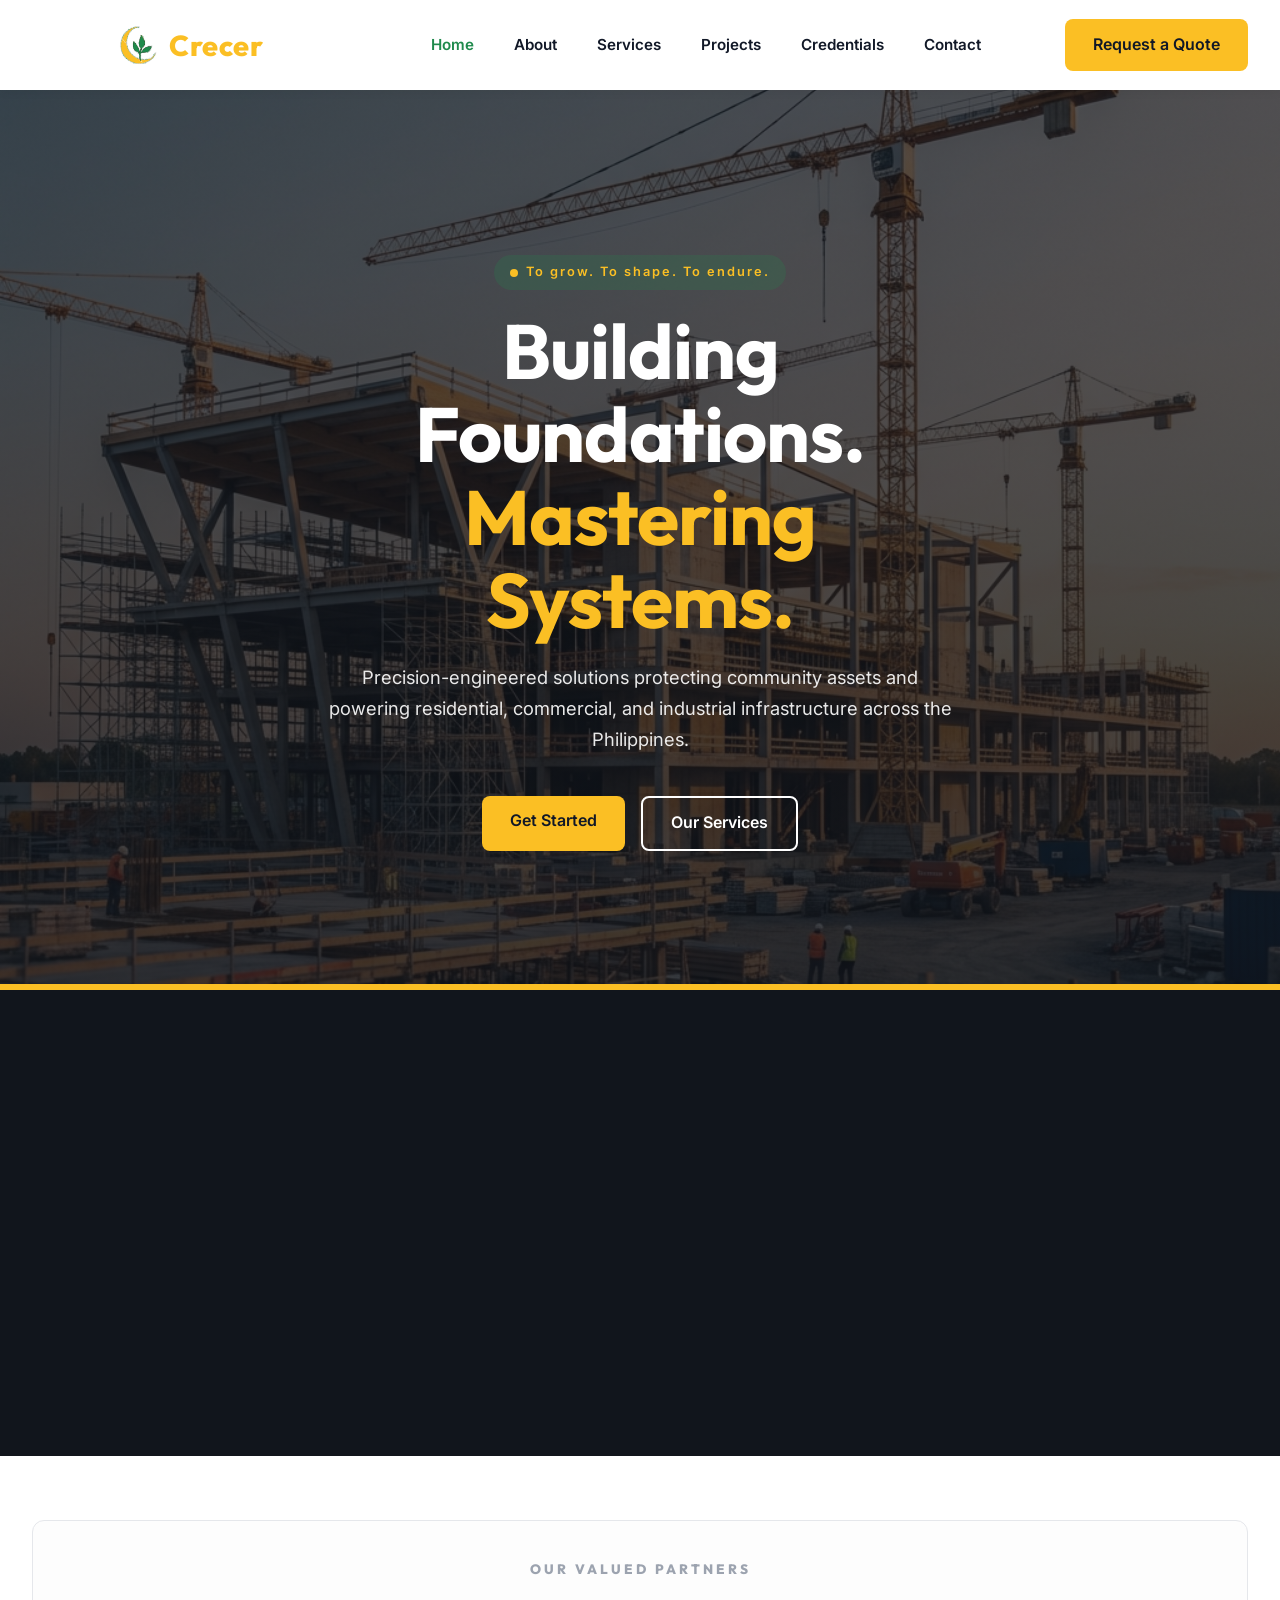
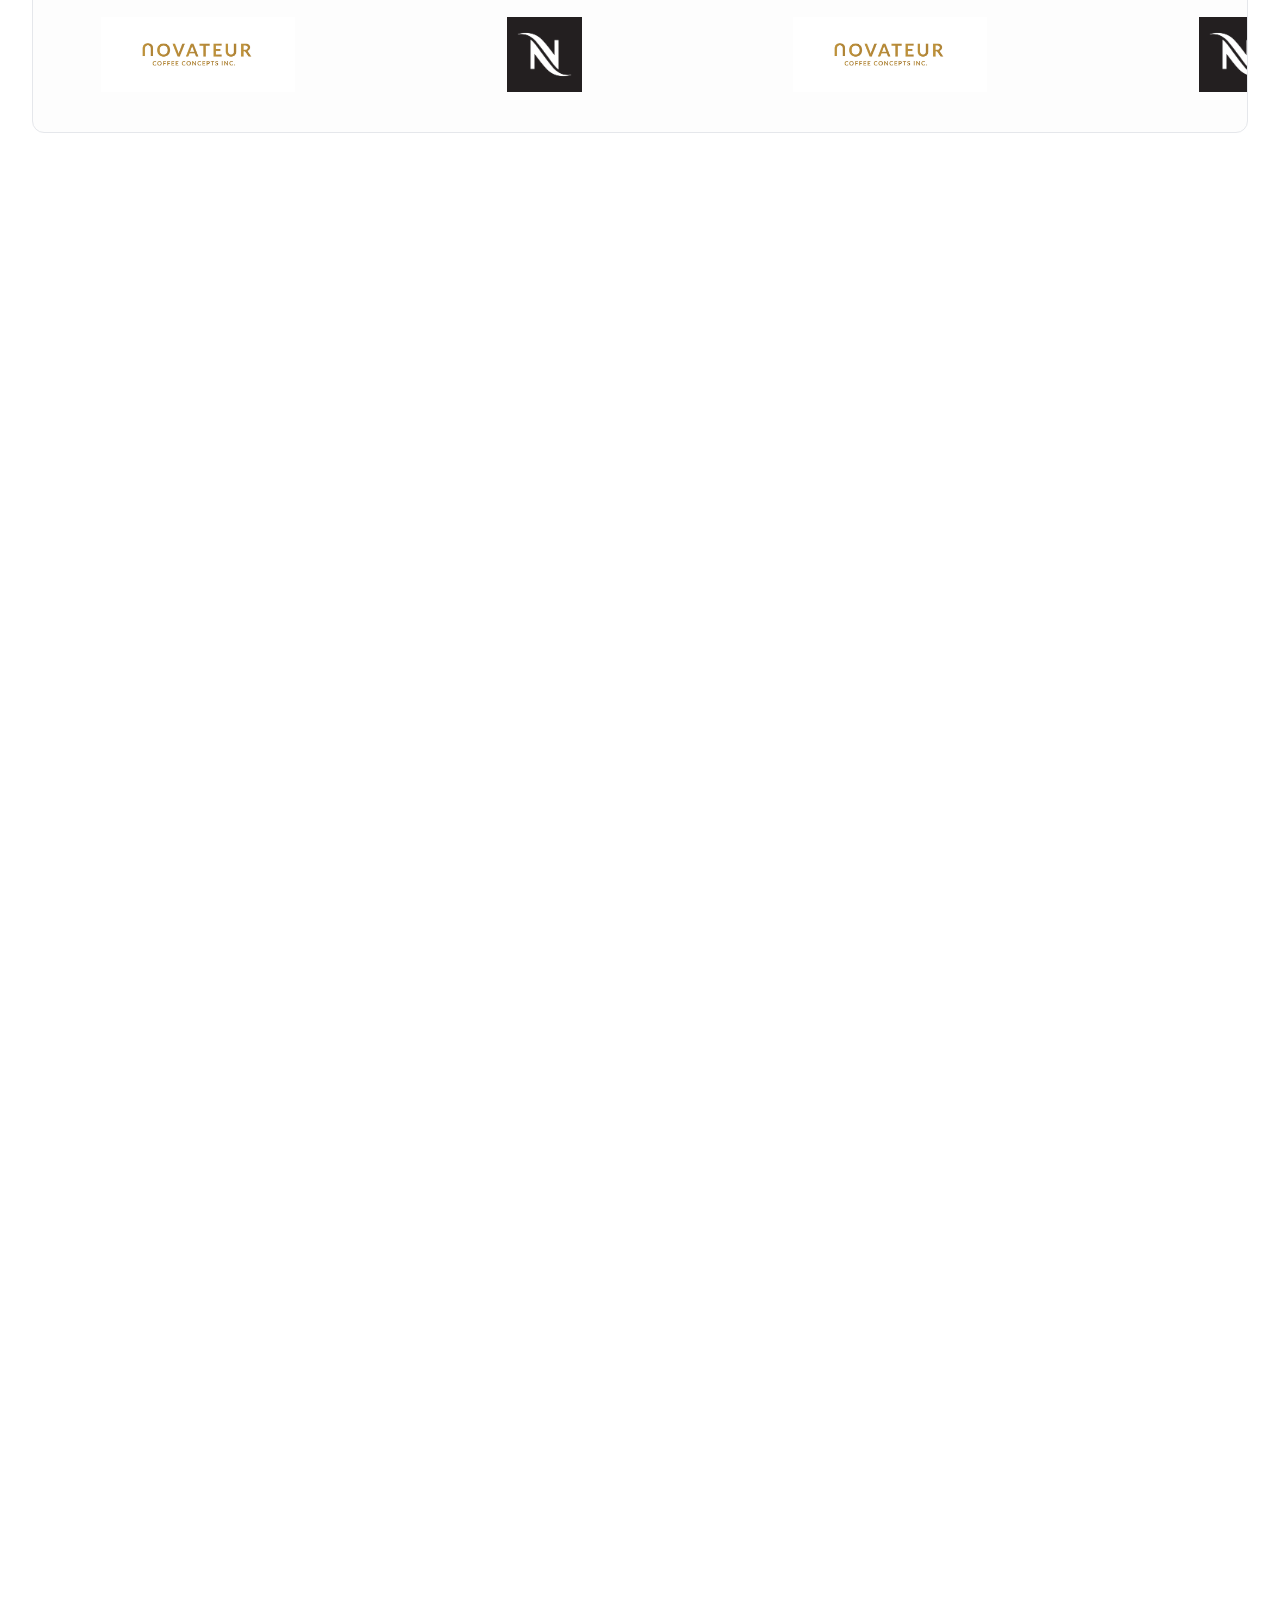
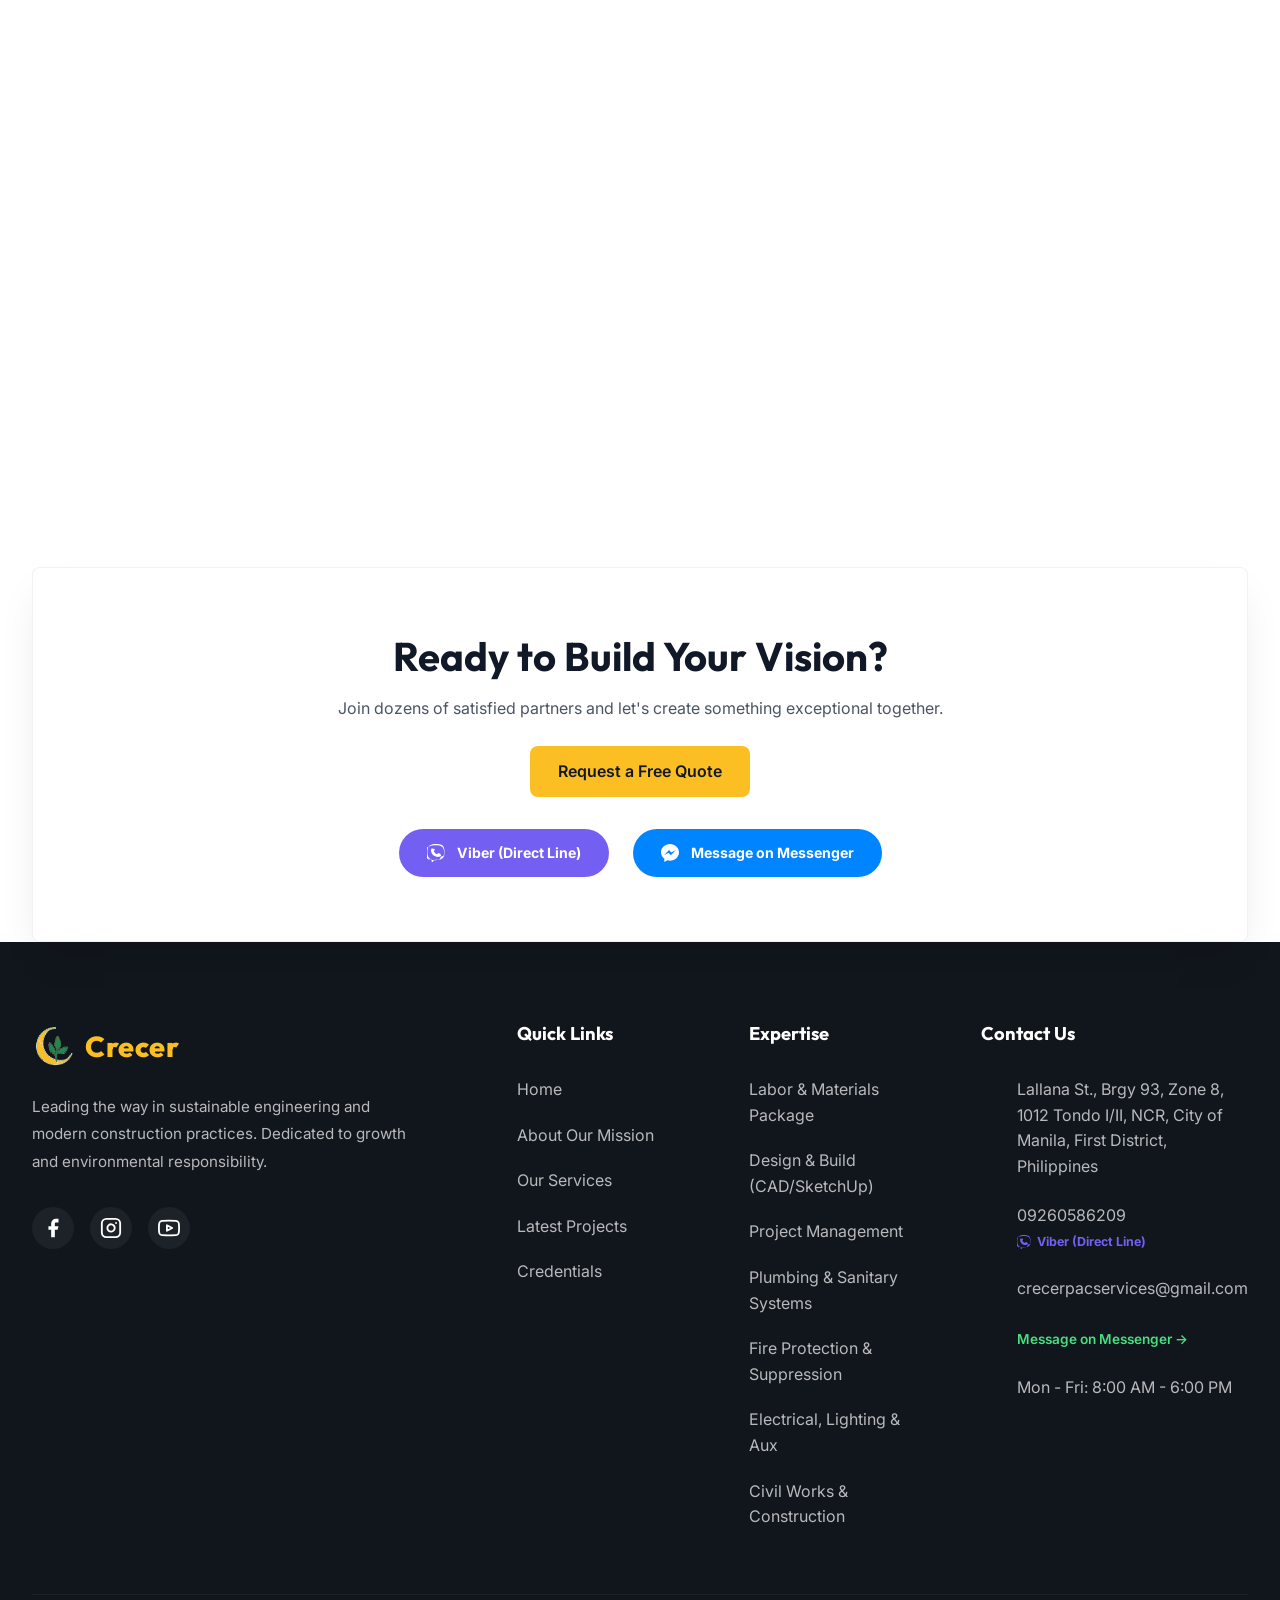
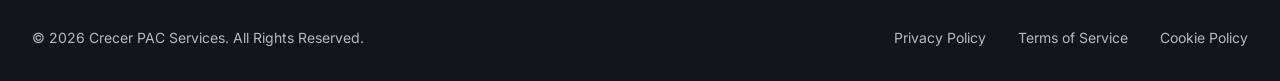
==== commit c628b4dd: "Improve mobile UX polish and expand contact map project footprints. - Pin Lucide to 0.468.0, add vie" ====
--- a/index.html
+++ b/index.html
@@ -3,7 +3,8 @@
 
 <head>
   <meta charset="UTF-8">
-  <meta name="viewport" content="width=device-width, initial-scale=1.0">
+  <meta name="viewport" content="width=device-width, initial-scale=1, viewport-fit=cover">
+  <meta name="theme-color" content="#ffffff">
   <link rel="icon" type="image/png" href="assets/logo-transparent.png">
   <title>Crecer - Engineering Excellence | MEPF & Construction</title>
   <meta name="description"
@@ -17,92 +18,89 @@
   <meta property="og:url" content="https://crecerpacservices.github.io/project-crecer-website/">
   <meta name="twitter:card" content="summary_large_image">
   <link rel="stylesheet" href="style.css">
-  <script src="https://cdn.jsdelivr.net/npm/lucide@latest/dist/umd/lucide.js"></script>
+  <script src="https://cdn.jsdelivr.net/npm/lucide@0.468.0/dist/umd/lucide.min.js"></script>
   <style>
     /* ===== BRAND STORY ===== */
     .brand-story-section{padding:7rem 0;background:var(--clr-dark);position:relative;overflow:hidden}
     .brand-story-section::before{content:'';position:absolute;top:-200px;right:-200px;width:600px;height:600px;background:radial-gradient(circle,rgba(31,138,76,.06) 0%,transparent 70%);pointer-events:none}
     .bs-intro{text-align:center;max-width:720px;margin:0 auto 4rem}
-    .bs-intro h2{font-size:2.8rem;color:white;margin-bottom:1.2rem;line-height:1.15}
+    .bs-intro h2{font-size:2.8rem;color:white;margin-bottom:1.2rem;line-height:1.15;overflow-wrap:anywhere}
     .bs-intro h2 em{font-style:normal;color:var(--clr-yellow)}
     .bs-intro p{color:rgba(255,255,255,.65);font-size:1.1rem;line-height:1.8}
     .bs-eyebrow{display:inline-flex;align-items:center;gap:.6rem;font-size:.72rem;font-weight:800;text-transform:uppercase;letter-spacing:3px;color:var(--clr-yellow);background:rgba(251,191,36,.08);padding:.45rem 1.1rem;border-radius:50px;border:1px solid rgba(251,191,36,.2);margin-bottom:1.5rem}
-    .bs-eyebrow span{width:6px;height:6px;background:var(--clr-yellow);border-radius:50%;display:inline-block}
+    .bs-eyebrow span{width:6px;height:6px;background:var(--clr-yellow);border-radius:50%;display:inline-block;flex-shrink:0}
     .bs-tab-nav{display:flex;justify-content:center;gap:.5rem;margin-bottom:3rem;flex-wrap:wrap}
-    .bs-tab-btn{background:rgba(255,255,255,.04);border:1px solid rgba(255,255,255,.1);color:rgba(255,255,255,.55);padding:.75rem 1.6rem;border-radius:50px;font-weight:700;font-size:.85rem;cursor:pointer;transition:all .3s;font-family:var(--font-body)}
-    .bs-tab-btn.active,.bs-tab-btn:hover{background:var(--clr-green);border-color:var(--clr-green);color:white}
-    .bs-tab-panel{display:none;animation:bsFadeUp .45s ease}
-    .bs-tab-panel.active{display:block}
-    @keyframes bsFadeUp{from{opacity:0;transform:translateY(20px)}to{opacity:1;transform:translateY(0)}}
+    .bs-tab-btn{background:rgba(255,255,255,.04);border:1px solid rgba(255,255,255,.1);color:rgba(255,255,255,.55);padding:.75rem 1.6rem;min-height:44px;border-radius:50px;font-weight:700;font-size:.85rem;cursor:pointer;transition:background-color 160ms var(--ease-hover),border-color 160ms var(--ease-hover),color 160ms var(--ease-hover),transform 100ms var(--ease-out);font-family:var(--font-body);touch-action:manipulation;user-select:none;-webkit-user-select:none}
+    .bs-tab-btn.active{background:var(--clr-green);border-color:var(--clr-green);color:white}
+    .bs-tab-btn:active{transform:scale(0.97)}
+    .bs-tab-panel{display:none}
+    .bs-tab-panel.active{display:block;animation:bsFadeUp 400ms var(--ease-out)}
+    @keyframes bsFadeUp{from{opacity:0;transform:translateY(12px)}to{opacity:1;transform:translateY(0)}}
     .bs-panel-grid{display:grid;grid-template-columns:1fr 1fr;gap:4rem;align-items:center}
-    .bs-panel-text h3{font-size:1.9rem;color:white;margin-bottom:1.2rem;line-height:1.25}
+    .bs-panel-text h3{font-size:1.9rem;color:white;margin-bottom:1.2rem;line-height:1.25;overflow-wrap:anywhere}
     .bs-panel-text h3 span{color:var(--clr-yellow)}
     .bs-panel-text p{color:rgba(255,255,255,.72);font-size:1rem;line-height:1.9;margin-bottom:1.2rem}
-    .bs-panel-visual{background:var(--glass-dark);border:1px solid rgba(255,255,255,.07);border-radius:20px;padding:3rem;position:relative;overflow:hidden}
+    .bs-panel-visual{background:var(--glass-dark);border:1px solid rgba(255,255,255,.07);border-radius:20px;padding:3rem;position:relative;overflow:hidden;min-width:0}
     .bs-panel-visual::before{content:'';position:absolute;bottom:-40px;right:-40px;width:180px;height:180px;background:radial-gradient(circle,rgba(251,191,36,.07) 0%,transparent 70%)}
     .lm-grid{display:flex;flex-direction:column;gap:1.25rem}
-    .lm-card{display:flex;gap:1.2rem;align-items:flex-start;padding:1.4rem;background:rgba(255,255,255,.03);border:1px solid rgba(255,255,255,.07);border-radius:12px;transition:all .3s}
-    .lm-card:hover{background:rgba(31,138,76,.07);border-color:rgba(31,138,76,.2);transform:translateX(6px)}
-    .lm-icon{font-size:1.5rem;flex-shrink:0;width:48px;height:48px;background:rgba(251,191,36,.1);border-radius:10px;display:flex;align-items:center;justify-content:center}
-    .lm-text h5{color:var(--clr-yellow);font-size:.85rem;font-weight:800;text-transform:uppercase;letter-spacing:1px;margin-bottom:.3rem}
+    .lm-card{display:flex;gap:1.2rem;align-items:flex-start;padding:1.4rem;background:rgba(255,255,255,.03);border:1px solid rgba(255,255,255,.07);border-radius:12px;transition:background-color 160ms var(--ease-hover),border-color 160ms var(--ease-hover),transform 160ms var(--ease-out);min-width:0}
+    .lm-icon{flex-shrink:0;width:48px;height:48px;background:rgba(251,191,36,.1);border-radius:10px;display:flex;align-items:center;justify-content:center;color:var(--clr-yellow)}
+    .lm-icon i{width:22px;height:22px}
+    .lm-text{min-width:0}
+    .lm-text h5{color:var(--clr-yellow);font-size:.85rem;font-weight:800;text-transform:uppercase;letter-spacing:1px;margin-bottom:.3rem;overflow-wrap:anywhere}
     .lm-text p{color:rgba(255,255,255,.65);font-size:.85rem;line-height:1.6;margin:0}
     .bs-quote{border-left:3px solid var(--clr-green);padding:1.2rem 1.5rem;background:rgba(31,138,76,.05);border-radius:0 10px 10px 0;margin-top:1.5rem}
     .bs-quote p{font-style:italic;color:rgba(255,255,255,.8)!important;font-size:1rem!important;margin:0!important}
     .bs-quote cite{display:block;margin-top:.6rem;font-size:.75rem;font-weight:700;color:var(--clr-yellow);text-transform:uppercase;letter-spacing:1px}
     .bs-stat-row{display:grid;grid-template-columns:1fr 1fr;gap:1rem;margin-bottom:1.5rem}
-    .bs-stat{text-align:center;padding:1.5rem 1rem;background:rgba(255,255,255,.03);border:1px solid rgba(255,255,255,.07);border-radius:12px}
-    .bs-stat-v{font-family:var(--font-heading);font-size:2.2rem;font-weight:800;color:var(--clr-yellow);line-height:1;margin-bottom:.4rem}
+    .bs-stat{text-align:center;padding:1.5rem 1rem;background:rgba(255,255,255,.03);border:1px solid rgba(255,255,255,.07);border-radius:12px;min-width:0}
+    .bs-stat-v{font-family:var(--font-heading);font-size:2.2rem;font-weight:800;color:var(--clr-yellow);line-height:1.1;margin-bottom:.4rem;overflow-wrap:anywhere;font-variant-numeric:tabular-nums}
     .bs-stat-l{font-size:.7rem;font-weight:700;text-transform:uppercase;letter-spacing:1.5px;color:rgba(255,255,255,.4)}
     @media(max-width:900px){.bs-panel-grid{grid-template-columns:1fr;gap:2.5rem}.bs-intro h2{font-size:2.2rem}}
-    /* ===== ANATOMY OF EXCELLENCE ===== */
+    /* ===== ANATOMY ===== */
     .anatomy-section{padding:7rem 0;background:var(--clr-light)}
     .anatomy-hdr{text-align:center;margin-bottom:4rem}
     .anatomy-hdr .ey{font-size:.72rem;font-weight:800;text-transform:uppercase;letter-spacing:3px;color:var(--clr-green);display:block;margin-bottom:1rem}
-    .anatomy-hdr h2{font-size:2.6rem;color:var(--clr-heading);margin-bottom:1rem}
+    .anatomy-hdr h2{font-size:2.6rem;color:var(--clr-heading);margin-bottom:1rem;overflow-wrap:anywhere}
     .anatomy-hdr p{color:var(--clr-text);max-width:580px;margin:0 auto;font-size:1.05rem;line-height:1.7}
     .anatomy-grid{display:grid;grid-template-columns:repeat(5,1fr);gap:1.5rem}
-    .anatomy-card{background:white;border-radius:18px;padding:2.2rem 1.5rem;text-align:center;box-shadow:0 8px 30px rgba(0,0,0,.05);border:1px solid rgba(0,0,0,.04);transition:all .35s ease;position:relative;overflow:hidden}
-    .anatomy-card::before{content:'';position:absolute;top:0;left:0;right:0;height:4px;border-radius:18px 18px 0 0}
-    .anatomy-card:hover{transform:translateY(-10px);box-shadow:0 20px 50px rgba(0,0,0,.1)}
-    .anatomy-card:nth-child(1)::before{background:#ef4444}
-    .anatomy-card:nth-child(2)::before{background:#7c3aed}
-    .anatomy-card:nth-child(3)::before{background:#f59e0b}
-    .anatomy-card:nth-child(4)::before{background:#3b82f6}
-    .anatomy-card:nth-child(5)::before{background:#1f8a4c}
-    .anatomy-emoji{font-size:2.5rem;margin-bottom:1.2rem;display:block}
-    .anatomy-card h4{font-size:.9rem;font-weight:800;color:var(--clr-heading);margin-bottom:.4rem;text-transform:uppercase;letter-spacing:.5px}
+    .anatomy-card{background:white;border-radius:16px;padding:2.2rem 1.5rem;text-align:center;box-shadow:0 8px 30px rgba(0,0,0,.05);border:1px solid rgba(0,0,0,.04);transition:transform 160ms var(--ease-out),filter 160ms var(--ease-hover);position:relative;overflow:hidden;min-width:0}
+    .anatomy-card::before{content:'';position:absolute;top:0;left:0;right:0;height:3px;border-radius:16px 16px 0 0;background:var(--clr-green)}
+    .anatomy-card:nth-child(odd)::before{background:var(--clr-yellow)}
+    .anatomy-icon{width:52px;height:52px;margin:0 auto 1.2rem;border-radius:12px;background:rgba(31,138,76,.08);color:var(--clr-green);display:flex;align-items:center;justify-content:center}
+    .anatomy-icon i{width:24px;height:24px}
+    .anatomy-card h4{font-size:.9rem;font-weight:800;color:var(--clr-heading);margin-bottom:.4rem;text-transform:uppercase;letter-spacing:.5px;overflow-wrap:anywhere}
     .anatomy-sys{font-size:.68rem;font-weight:700;text-transform:uppercase;letter-spacing:1.5px;color:var(--clr-green);margin-bottom:.9rem;display:block}
     .anatomy-card p{font-size:.83rem;color:var(--clr-text);line-height:1.65}
     @media(max-width:1200px){.anatomy-grid{grid-template-columns:repeat(3,1fr)}}
     @media(max-width:768px){.anatomy-grid{grid-template-columns:1fr 1fr}}
     @media(max-width:480px){.anatomy-grid{grid-template-columns:1fr}}
-    /* ===== 5-TIER SERVICES ===== */
+    /* ===== 5-TIER ===== */
     .five-tier-section{padding:7rem 0;background:var(--clr-dark-green);position:relative;overflow:hidden}
     .five-tier-section::before{content:'';position:absolute;inset:0;background-image:linear-gradient(135deg,rgba(251,191,36,.015) 0%,transparent 60%);pointer-events:none}
     .five-tier-hdr{text-align:center;margin-bottom:4rem}
     .five-tier-hdr .ey{font-size:.72rem;font-weight:800;text-transform:uppercase;letter-spacing:3px;color:var(--clr-yellow);display:block;margin-bottom:1rem}
-    .five-tier-hdr h2{font-size:2.6rem;color:white;margin-bottom:1rem}
+    .five-tier-hdr h2{font-size:2.6rem;color:white;margin-bottom:1rem;overflow-wrap:anywhere}
     .five-tier-hdr p{color:rgba(255,255,255,.6);max-width:560px;margin:0 auto;font-size:1.05rem}
     .tier-list{display:flex;flex-direction:column;gap:1.5rem;max-width:1100px;margin:0 auto 3.5rem}
-    .tier-item{background:var(--glass-dark);border:1px solid rgba(255,255,255,.07);border-radius:16px;padding:2.2rem 2.5rem;display:grid;grid-template-columns:auto 1fr auto;gap:2rem;align-items:center;transition:all .35s ease;text-decoration:none}
-    .tier-item:hover{background:rgba(31,138,76,.1);border-color:rgba(31,138,76,.3);transform:translateX(6px)}
-    .tier-num{font-family:var(--font-heading);font-size:3rem;font-weight:800;color:rgba(251,191,36,.15);line-height:1;min-width:3rem;text-align:right}
-    .tier-ttl{font-family:var(--font-heading);font-size:1.2rem;font-weight:800;color:white;margin-bottom:.5rem}
-    .tier-ttl .te{font-size:1rem;margin-right:.4rem}
+    .tier-item{background:var(--glass-dark);border:1px solid rgba(255,255,255,.07);border-radius:16px;padding:2.2rem 2.5rem;display:grid;grid-template-columns:auto 1fr auto;gap:2rem;align-items:center;transition:background-color 160ms var(--ease-hover),border-color 160ms var(--ease-hover),transform 160ms var(--ease-out);text-decoration:none;min-width:0}
+    .tier-num{font-family:var(--font-heading);font-size:3rem;font-weight:800;color:rgba(251,191,36,.15);line-height:1;min-width:3rem;text-align:right;flex-shrink:0}
+    .tier-ttl{font-family:var(--font-heading);font-size:1.2rem;font-weight:800;color:white;margin-bottom:.5rem;overflow-wrap:anywhere;display:flex;align-items:center;gap:.5rem;flex-wrap:wrap}
+    .tier-ttl .te{display:inline-flex;color:var(--clr-yellow);flex-shrink:0}
+    .tier-ttl .te i{width:18px;height:18px}
     .tier-dsc{font-size:.87rem;color:rgba(255,255,255,.55);line-height:1.6}
     .tier-tags{display:flex;flex-wrap:wrap;gap:.4rem;margin-top:.9rem}
-    .tier-tag{font-size:.62rem;font-weight:800;text-transform:uppercase;letter-spacing:1px;padding:.25rem .7rem;border-radius:4px;border:1px solid rgba(31,138,76,.3);color:#4ade80;background:rgba(31,138,76,.08)}
-    .tier-arr{color:rgba(255,255,255,.2);flex-shrink:0;transition:all .3s}
-    .tier-item:hover .tier-arr{color:var(--clr-yellow)}
+    .tier-tag{font-size:.62rem;font-weight:800;text-transform:uppercase;letter-spacing:1px;padding:.25rem .7rem;border-radius:4px;border:1px solid rgba(31,138,76,.3);color:#4ade80;background:rgba(31,138,76,.08);white-space:nowrap}
+    .tier-arr{color:rgba(255,255,255,.2);flex-shrink:0;transition:color 160ms var(--ease-hover)}
     @media(max-width:768px){.tier-item{grid-template-columns:1fr;gap:1rem}.tier-num{font-size:2rem;text-align:left}.tier-arr{display:none}}
-    /* ===== CREDENTIALS UPGRADE ===== */
+    /* ===== CREDENTIALS ===== */
     .cred-upgrade{padding:7rem 0;background:var(--clr-dark);position:relative;overflow:hidden}
     .cred-cols{display:grid;grid-template-columns:repeat(3,1fr);gap:2rem;margin-top:3.5rem}
-    .cred-col-card{background:var(--glass-dark);border:1px solid rgba(255,255,255,.07);border-radius:16px;padding:2.5rem;border-top:3px solid var(--clr-yellow)}
+    .cred-col-card{background:var(--glass-dark);border:1px solid rgba(255,255,255,.07);border-radius:16px;padding:2.5rem;border-top:3px solid var(--clr-yellow);min-width:0}
     .cred-col-card h4{color:var(--clr-yellow);font-size:.72rem;font-weight:800;text-transform:uppercase;letter-spacing:2px;margin-bottom:1.5rem;display:flex;align-items:center;gap:.6rem}
-    .cred-col-card h4 i{width:16px;height:16px}
+    .cred-col-card h4 i{width:16px;height:16px;flex-shrink:0}
     .cred-item-list{display:flex;flex-direction:column;gap:.85rem}
-    .cred-item{display:flex;align-items:center;gap:.75rem;color:rgba(255,255,255,.8);font-size:.9rem}
+    .cred-item{display:flex;align-items:center;gap:.75rem;color:rgba(255,255,255,.8);font-size:.9rem;min-width:0;overflow-wrap:anywhere}
     .cred-item::before{content:'\2713';color:#4ade80;font-weight:800;font-size:.8rem;flex-shrink:0;width:20px;height:20px;background:rgba(74,222,128,.1);border-radius:50%;display:flex;align-items:center;justify-content:center}
     .sw-grp{margin-bottom:1.2rem}
     .sw-cat{font-size:.65rem;font-weight:800;text-transform:uppercase;letter-spacing:1.5px;color:rgba(255,255,255,.35);margin-bottom:.6rem}
@@ -112,49 +110,61 @@
     /* ===== PORTFOLIO GATE ===== */
     .port-gate-section{padding:7rem 0;background:var(--clr-light)}
     .port-gate-grid{display:grid;grid-template-columns:1fr 1fr;gap:2.5rem}
-    .port-gate-card{background:white;border-radius:16px;overflow:hidden;box-shadow:0 10px 30px rgba(0,0,0,.06);border:1px solid rgba(0,0,0,.04);position:relative;transition:all .35s}
-    .port-gate-card:hover{box-shadow:0 20px 50px rgba(0,0,0,.1);transform:translateY(-5px)}
+    .port-gate-card{background:white;border-radius:16px;overflow:hidden;box-shadow:0 10px 30px rgba(0,0,0,.06);border:1px solid rgba(0,0,0,.04);position:relative;transition:transform 160ms var(--ease-out),filter 160ms var(--ease-hover);min-width:0}
     .port-gate-thumb{aspect-ratio:16/9;background:var(--clr-dark-green);display:flex;align-items:center;justify-content:center;position:relative}
     .port-gate-thumb i{color:rgba(255,255,255,.15)}
-    .port-g-badge{position:absolute;top:1rem;left:1rem;background:var(--clr-yellow);color:var(--clr-heading);padding:.3rem .8rem;font-size:.65rem;font-weight:800;border-radius:4px;text-transform:uppercase;letter-spacing:1px}
-    .port-gate-overlay{position:absolute;inset:0;background:rgba(15,28,22,.85);backdrop-filter:blur(6px);display:flex;flex-direction:column;align-items:center;justify-content:center;gap:1rem;opacity:0;transition:opacity .35s}
-    .port-gate-card:hover .port-gate-overlay{opacity:1}
+    .port-g-badge{position:absolute;top:1rem;left:1rem;background:var(--clr-yellow);color:var(--clr-heading);padding:.3rem .8rem;font-size:.65rem;font-weight:800;border-radius:4px;text-transform:uppercase;letter-spacing:1px;z-index:2}
+    .port-gate-overlay{position:absolute;inset:0;background:rgba(15,28,22,.85);backdrop-filter:blur(6px);display:flex;flex-direction:column;align-items:center;justify-content:center;gap:1rem;opacity:0;pointer-events:none;transition:opacity 280ms var(--ease-out);padding:1.5rem;z-index:1}
+    .port-gate-card.is-open .port-gate-overlay,.port-gate-card:focus-within .port-gate-overlay{opacity:1;pointer-events:auto}
     .port-gate-overlay p{color:rgba(255,255,255,.8);font-size:.85rem;text-align:center;padding:0 1.5rem;margin:0}
-    .btn-access{background:var(--clr-yellow);color:var(--clr-heading);padding:.7rem 1.4rem;border-radius:6px;font-weight:800;font-size:.75rem;text-transform:uppercase;letter-spacing:1px;text-decoration:none;transition:all .25s;text-align:center}
-    .btn-access:hover{background:var(--clr-yellow-hover)}
+    .btn-access{background:var(--clr-yellow);color:var(--clr-heading);padding:.7rem 1.4rem;min-height:44px;border-radius:6px;font-weight:800;font-size:.75rem;text-transform:uppercase;letter-spacing:1px;text-decoration:none;transition:background-color 160ms var(--ease-hover),transform 100ms var(--ease-out);text-align:center;display:inline-flex;align-items:center;justify-content:center;max-width:100%;overflow-wrap:anywhere}
+    .btn-access:active{transform:scale(0.97)}
     .port-gate-body{padding:1.75rem}
-    .port-gate-body h3{color:var(--clr-heading);font-size:1.2rem;margin-bottom:.5rem}
+    .port-gate-body h3{color:var(--clr-heading);font-size:1.2rem;margin-bottom:.5rem;overflow-wrap:anywhere}
     .pg-tags{display:flex;gap:.5rem;margin-bottom:1rem;flex-wrap:wrap}
-    .pg-tag{font-size:.6rem;font-weight:800;padding:.2rem .55rem;border-radius:4px;border:1px solid}
+    .pg-tag{font-size:.6rem;font-weight:800;padding:.2rem .55rem;border-radius:4px;border:1px solid;white-space:nowrap}
     .pg-tag.y{border-color:var(--clr-yellow);color:var(--clr-yellow)}
     .pg-tag.g{border-color:#4ade80;color:#4ade80}
-    .port-gate-body p{font-size:.88rem;color:var(--clr-text);line-height:1.6;margin-bottom:.75rem}
-    .pg-cta{display:flex;align-items:center;gap:.5rem;color:var(--clr-green);font-weight:700;font-size:.82rem}
-    .pg-cta i{width:14px}
-    @media(max-width:768px){.port-gate-grid{grid-template-columns:1fr}}
+    .port-gate-body p{font-size:.88rem;color:var(--clr-text);line-height:1.6;margin-bottom:.75rem;overflow-wrap:anywhere}
+    .pg-cta{display:inline-flex;align-items:center;gap:.5rem;color:var(--clr-green);font-weight:700;font-size:.82rem;min-height:44px;background:none;border:none;padding:0;cursor:pointer;font-family:var(--font-body);touch-action:manipulation}
+    .pg-cta i{width:14px;flex-shrink:0}
+    .pg-cta-mobile{display:none}
+    @media(max-width:768px){.port-gate-grid{grid-template-columns:1fr}.pg-cta-desktop{display:none}.pg-cta-mobile{display:inline-flex}}
+    @media(hover:hover) and (pointer:fine){
+      .bs-tab-btn:hover{background:var(--clr-green);border-color:var(--clr-green);color:white}
+      .lm-card:hover{background:rgba(31,138,76,.07);border-color:rgba(31,138,76,.2);transform:translateX(3px)}
+      .anatomy-card:hover{transform:translateY(-3px);filter:drop-shadow(0 12px 24px rgba(0,0,0,.08))}
+      .tier-item:hover{background:rgba(31,138,76,.1);border-color:rgba(31,138,76,.3);transform:translateX(3px)}
+      .tier-item:hover .tier-arr{color:var(--clr-yellow)}
+      .port-gate-card:hover{transform:translateY(-3px);filter:drop-shadow(0 12px 24px rgba(0,0,0,.08))}
+      .port-gate-card:hover .port-gate-overlay{opacity:1;pointer-events:auto}
+      .btn-access:hover{background:var(--clr-yellow-hover)}
+      .dlb.viber:hover{background:#5c4dd6;transform:translateY(-2px)}
+      .dlb.messenger:hover{background:#0066cc;transform:translateY(-2px)}
+      .service-card:hover{transform:translateY(-3px);filter:drop-shadow(0 12px 24px rgba(0,0,0,.08));border-color:rgba(31,138,76,.2)}
+    }
     /* ===== DIRECT LINK BUTTONS ===== */
     .direct-links-bar{display:flex;justify-content:center;gap:1.5rem;margin-top:2rem;flex-wrap:wrap}
-    .dlb{display:inline-flex;align-items:center;gap:.75rem;padding:.8rem 1.75rem;border-radius:50px;font-weight:700;font-size:.88rem;transition:all .3s;text-decoration:none}
+    .dlb{display:inline-flex;align-items:center;gap:.75rem;padding:.8rem 1.75rem;min-height:44px;border-radius:50px;font-weight:700;font-size:.88rem;transition:background-color 160ms var(--ease-hover),transform 100ms var(--ease-out);text-decoration:none;touch-action:manipulation}
+    .dlb:active{transform:scale(0.97)}
     .dlb.viber{background:#7360F2;color:white}
-    .dlb.viber:hover{background:#5c4dd6;transform:translateY(-2px);box-shadow:0 8px 20px rgba(115,96,242,.4)}
     .dlb.messenger{background:#0084FF;color:white}
-    .dlb.messenger:hover{background:#0066cc;transform:translateY(-2px);box-shadow:0 8px 20px rgba(0,132,255,.4)}
     .dlb svg{width:18px;height:18px;flex-shrink:0}
     /* ===== SERVICES GRID ===== */
     .services-grid{display:grid;grid-template-columns:repeat(4,1fr);gap:2rem}
-    .service-card{background:white;border-radius:12px;padding:2.5rem 2rem;border:1px solid rgba(0,0,0,.04);box-shadow:0 8px 25px rgba(0,0,0,.03);transition:var(--transition)}
-    .service-card:hover{transform:translateY(-8px);box-shadow:0 20px 40px rgba(0,0,0,.08);border-color:rgba(31,138,76,.2)}
+    .service-card{background:white;border-radius:12px;padding:2.5rem 2rem;border:1px solid rgba(0,0,0,.04);box-shadow:0 8px 25px rgba(0,0,0,.03);transition:transform 160ms var(--ease-out),border-color 160ms var(--ease-hover),filter 160ms var(--ease-hover);min-width:0}
     .service-icon{width:55px;height:55px;background:rgba(31,138,76,.08);border-radius:12px;display:flex;align-items:center;justify-content:center;color:var(--clr-green);margin-bottom:1.5rem}
-    .service-card h3{font-size:1.1rem;color:var(--clr-heading);margin-bottom:.75rem}
+    .service-card h3{font-size:1.1rem;color:var(--clr-heading);margin-bottom:.75rem;overflow-wrap:anywhere}
     .service-card p{font-size:.9rem;color:var(--clr-text);line-height:1.7;margin-bottom:1.2rem}
     @media(max-width:1024px){.services-grid{grid-template-columns:repeat(2,1fr)}}
     @media(max-width:600px){.services-grid{grid-template-columns:1fr}}
-    /* ===== TESTIMONIALS ===== */
     .testimonials-grid{display:grid;grid-template-columns:repeat(3,1fr);gap:2rem}
     @media(max-width:900px){.testimonials-grid{grid-template-columns:1fr}}
-    /* ===== INTRO GRID ===== */
     .intro-grid{display:grid;grid-template-columns:1fr 1fr;gap:4rem;align-items:center}
     @media(max-width:900px){.intro-grid{grid-template-columns:1fr}}
+    @media(prefers-reduced-motion:reduce){
+      .bs-tab-panel.active{animation:none}
+    }
   </style>
 </head>
 
@@ -189,13 +199,11 @@
   <section class="hero">
     <div class="hero-overlay"></div>
     <div class="container hero-content">
-      <div class="hero-badge" style="letter-spacing: 3px; font-weight: 500;">
-        <span class="badge-dot"></span> 𝗧𝗼 𝗴𝗿𝗼𝘄. 𝗧𝗼 𝘀𝗵𝗮𝗽𝗲. 𝗧𝗼 𝗲𝗻𝗱𝘂𝗿𝗲.
+      <div class="hero-badge">
+        <span class="badge-dot"></span> To grow. To shape. To endure.
       </div>
       <h1>Building<br>Foundations.<br><span>Mastering<br>Systems.</span></h1>
-      <p style="margin-top: 1rem; font-weight: 700; color: var(--clr-yellow); letter-spacing: 1px; font-size: 0.9rem; text-transform: uppercase; margin-bottom: 2rem;">Small team. Clear expertise. Strong execution. No nonsense.</p>
-      <p>Precision-engineered solutions protecting community assets and powering residential, commercial, and industrial
-        infrastructure across the Philippines.</p>
+      <p class="hero-lead">Precision-engineered solutions protecting community assets and powering residential, commercial, and industrial infrastructure across the Philippines.</p>
       <div class="hero-buttons">
         <a href="contact.html" class="btn btn-yellow">Get Started</a>
         <a href="services.html" class="btn btn-outline">Our Services</a>
@@ -347,11 +355,11 @@
         <p>Every system we engineer mirrors a living biological function — because a well-built structure breathes, circulates, protects, and sustains just like a living organism.</p>
       </div>
       <div class="anatomy-grid">
-        <div class="anatomy-card"><span class="anatomy-emoji">❤️</span><h4>The Heart</h4><span class="anatomy-sys">Plumbing &amp; Water</span><p>Pumps, elevated cisterns, hot/cold water distribution, and precision fluid conveyance systems that sustain every living function of the structure.</p></div>
-        <div class="anatomy-card"><span class="anatomy-emoji">🩸</span><h4>The Veins</h4><span class="anatomy-sys">Sanitary Networks</span><p>High-efficiency sanitary and drainage networks maintaining balanced pressure, flawless flow, and regulatory compliance at every junction.</p></div>
-        <div class="anatomy-card"><span class="anatomy-emoji">🧠</span><h4>The Nervous System</h4><span class="anatomy-sys">Electrical &amp; Auxiliary</span><p>Electrical layouts, CCTV, Biometrics, FDAS, and seamless energy trails that carry intelligent signals throughout the structure.</p></div>
-        <div class="anatomy-card"><span class="anatomy-emoji">🛡️</span><h4>The Defense System</h4><span class="anatomy-sys">Fire Protection</span><p>Rapid-response Automatic Fire Sprinkler Systems (AFSS), Fire Hose Cabinets, and certified BFP-compliant route maps that activate under catastrophic stress.</p></div>
-        <div class="anatomy-card"><span class="anatomy-emoji">🌱</span><h4>The Metabolism</h4><span class="anatomy-sys">Solar &amp; Eco Systems</span><p>On/Hybrid/Off-grid solar harvesting networks and eco-friendly waste management — converting ambient energy into structural independence.</p></div>
+        <div class="anatomy-card"><div class="anatomy-icon" aria-hidden="true"><i data-lucide="droplets"></i></div><h4>The Heart</h4><span class="anatomy-sys">Plumbing &amp; Water</span><p>Pumps, elevated cisterns, hot/cold water distribution, and precision fluid conveyance systems that sustain every living function of the structure.</p></div>
+        <div class="anatomy-card"><div class="anatomy-icon" aria-hidden="true"><i data-lucide="git-branch"></i></div><h4>The Veins</h4><span class="anatomy-sys">Sanitary Networks</span><p>High-efficiency sanitary and drainage networks maintaining balanced pressure, flawless flow, and regulatory compliance at every junction.</p></div>
+        <div class="anatomy-card"><div class="anatomy-icon" aria-hidden="true"><i data-lucide="cpu"></i></div><h4>The Nervous System</h4><span class="anatomy-sys">Electrical &amp; Auxiliary</span><p>Electrical layouts, CCTV, Biometrics, FDAS, and seamless energy trails that carry intelligent signals throughout the structure.</p></div>
+        <div class="anatomy-card"><div class="anatomy-icon" aria-hidden="true"><i data-lucide="shield"></i></div><h4>The Defense System</h4><span class="anatomy-sys">Fire Protection</span><p>Rapid-response Automatic Fire Sprinkler Systems (AFSS), Fire Hose Cabinets, and certified BFP-compliant route maps that activate under catastrophic stress.</p></div>
+        <div class="anatomy-card"><div class="anatomy-icon" aria-hidden="true"><i data-lucide="sun"></i></div><h4>The Metabolism</h4><span class="anatomy-sys">Solar &amp; Eco Systems</span><p>On/Hybrid/Off-grid solar harvesting networks and eco-friendly waste management — converting ambient energy into structural independence.</p></div>
       </div>
     </div>
   </section>
@@ -369,27 +377,27 @@
       <div class="tier-list">
         <a href="services.html" id="plumbing" class="tier-item">
           <div class="tier-num">01</div>
-          <div><div class="tier-ttl"><span class="te">💧</span> Complete Plumbing &amp; Sanitary Systems</div><div class="tier-dsc">Full-cycle site assessment, fabrication &amp; maintenance (PMs), hot/cold water supply, elevated cisterns, storm drainage, and specialty FCU condensate drains.</div><div class="tier-tags"><span class="tier-tag">Water Supply</span><span class="tier-tag">Storm Drainage</span><span class="tier-tag">Sanitary</span><span class="tier-tag">FCU Drains</span><span class="tier-tag">Hydro-Testing</span></div></div>
+          <div><div class="tier-ttl"><span class="te" aria-hidden="true"><i data-lucide="droplets"></i></span> Complete Plumbing &amp; Sanitary Systems</div><div class="tier-dsc">Full-cycle site assessment, fabrication &amp; maintenance (PMs), hot/cold water supply, elevated cisterns, storm drainage, and specialty FCU condensate drains.</div><div class="tier-tags"><span class="tier-tag">Water Supply</span><span class="tier-tag">Storm Drainage</span><span class="tier-tag">Sanitary</span><span class="tier-tag">FCU Drains</span><span class="tier-tag">Hydro-Testing</span></div></div>
           <div class="tier-arr"><i data-lucide="arrow-right" style="width:22px;height:22px;"></i></div>
         </a>
         <a href="services.html" id="fire" class="tier-item">
           <div class="tier-num">02</div>
-          <div><div class="tier-ttl"><span class="te">🔥</span> Complete Fire Protection &amp; Suppression Systems</div><div class="tier-dsc">Automatic Fire Sprinkler Systems (AFSS), Fire Hose Cabinets, fire extinguishers, certified safety evacuation layouts, and zone mapping — BFP compliant.</div><div class="tier-tags"><span class="tier-tag">AFSS</span><span class="tier-tag">BFP Compliance</span><span class="tier-tag">Evacuation Mapping</span><span class="tier-tag">Zone Control</span><span class="tier-tag">Pressure Testing</span></div></div>
+          <div><div class="tier-ttl"><span class="te" aria-hidden="true"><i data-lucide="flame"></i></span> Complete Fire Protection &amp; Suppression Systems</div><div class="tier-dsc">Automatic Fire Sprinkler Systems (AFSS), Fire Hose Cabinets, fire extinguishers, certified safety evacuation layouts, and zone mapping — BFP compliant.</div><div class="tier-tags"><span class="tier-tag">AFSS</span><span class="tier-tag">BFP Compliance</span><span class="tier-tag">Evacuation Mapping</span><span class="tier-tag">Zone Control</span><span class="tier-tag">Pressure Testing</span></div></div>
           <div class="tier-arr"><i data-lucide="arrow-right" style="width:22px;height:22px;"></i></div>
         </a>
         <a href="services.html" id="electrical" class="tier-item">
           <div class="tier-num">03</div>
-          <div><div class="tier-ttl"><span class="te">⚡</span> Electrical, Lighting &amp; Auxiliary Systems</div><div class="tier-dsc">Panel boards, circuit breaker calculations, load schedules, and low-voltage auxiliary networks — FDAS, CCTV, Biometrics — for complete building intelligence.</div><div class="tier-tags"><span class="tier-tag">PEC Certified</span><span class="tier-tag">Load Schedules</span><span class="tier-tag">FDAS</span><span class="tier-tag">CCTV</span><span class="tier-tag">Biometrics</span></div></div>
+          <div><div class="tier-ttl"><span class="te" aria-hidden="true"><i data-lucide="zap"></i></span> Electrical, Lighting &amp; Auxiliary Systems</div><div class="tier-dsc">Panel boards, circuit breaker calculations, load schedules, and low-voltage auxiliary networks — FDAS, CCTV, Biometrics — for complete building intelligence.</div><div class="tier-tags"><span class="tier-tag">PEC Certified</span><span class="tier-tag">Load Schedules</span><span class="tier-tag">FDAS</span><span class="tier-tag">CCTV</span><span class="tier-tag">Biometrics</span></div></div>
           <div class="tier-arr"><i data-lucide="arrow-right" style="width:22px;height:22px;"></i></div>
         </a>
         <a href="services.html" id="solar" class="tier-item">
           <div class="tier-num">04</div>
-          <div><div class="tier-ttl"><span class="te">☀️</span> Solar Power Systems</div><div class="tier-dsc"><strong style="color:rgba(255,255,255,.8);">On-Grid:</strong> Net Metering with Meralco to slash bills. &nbsp;<strong style="color:rgba(255,255,255,.8);">Hybrid:</strong> Grid-tied + battery banks for blackout backup. &nbsp;<strong style="color:rgba(255,255,255,.8);">Off-Grid:</strong> 100% standalone generation. Solar inverter sync &amp; performance tracking.</div><div class="tier-tags"><span class="tier-tag">On-Grid / Net Metering</span><span class="tier-tag">Hybrid Battery Banks</span><span class="tier-tag">Off-Grid Standalone</span><span class="tier-tag">Inverter Sync</span><span class="tier-tag">Performance Tracking</span></div></div>
+          <div><div class="tier-ttl"><span class="te" aria-hidden="true"><i data-lucide="sun"></i></span> Solar Power Systems</div><div class="tier-dsc"><strong style="color:rgba(255,255,255,.8);">On-Grid:</strong> Net Metering with Meralco to slash bills. &nbsp;<strong style="color:rgba(255,255,255,.8);">Hybrid:</strong> Grid-tied + battery banks for blackout backup. &nbsp;<strong style="color:rgba(255,255,255,.8);">Off-Grid:</strong> 100% standalone generation. Solar inverter sync &amp; performance tracking.</div><div class="tier-tags"><span class="tier-tag">On-Grid / Net Metering</span><span class="tier-tag">Hybrid Battery Banks</span><span class="tier-tag">Off-Grid Standalone</span><span class="tier-tag">Inverter Sync</span><span class="tier-tag">Performance Tracking</span></div></div>
           <div class="tier-arr"><i data-lucide="arrow-right" style="width:22px;height:22px;"></i></div>
         </a>
         <a href="services.html" id="civil" class="tier-item">
           <div class="tier-num">05</div>
-          <div><div class="tier-ttl"><span class="te">🏗️</span> Civil Works, Fit-Outs &amp; General Construction</div><div class="tier-dsc">Structural masonry, commercial renovations, metal furring, structural welding, custom cabinetry, and precision furniture fabrication for residential and commercial spaces.</div><div class="tier-tags"><span class="tier-tag">Masonry</span><span class="tier-tag">Fit-Outs</span><span class="tier-tag">Structural Welding</span><span class="tier-tag">Custom Cabinetry</span><span class="tier-tag">Renovations</span></div></div>
+          <div><div class="tier-ttl"><span class="te" aria-hidden="true"><i data-lucide="hard-hat"></i></span> Civil Works, Fit-Outs &amp; General Construction</div><div class="tier-dsc">Structural masonry, commercial renovations, metal furring, structural welding, custom cabinetry, and precision furniture fabrication for residential and commercial spaces.</div><div class="tier-tags"><span class="tier-tag">Masonry</span><span class="tier-tag">Fit-Outs</span><span class="tier-tag">Structural Welding</span><span class="tier-tag">Custom Cabinetry</span><span class="tier-tag">Renovations</span></div></div>
           <div class="tier-arr"><i data-lucide="arrow-right" style="width:22px;height:22px;"></i></div>
         </a>
       </div>
@@ -528,9 +536,9 @@
     <div class="container">
       <div class="flex-between" style="margin-bottom:3rem;">
         <div>
-          <span style="font-size:.7rem;font-weight:800;text-transform:uppercase;letter-spacing:2px;color:var(--clr-green);display:block;margin-bottom:.5rem;">Proven Track Record</span>
+          <span style="font-size:.7rem;font-weight:800;text-transform:uppercase;letter-spacing:2px;color:var(--clr-green);display:block;margin-bottom:.5rem;">Portfolio Available Upon Request</span>
           <h2>Featured Projects</h2>
-          <p style="color:var(--clr-text);margin-top:.5rem;max-width:500px;">A showcase of flagship projects managed by our founding team — demonstrating the industrial standard of excellence we bring to every Crecer engagement.</p>
+          <p style="color:var(--clr-text);margin-top:.5rem;max-width:560px;">Prior project experience managed by our core engineering team before Crecer was formally founded. Complete samples, photos, and client-approved results are available for serious clients.</p>
         </div>
         <a href="projects.html" class="link-green" style="font-weight:600;color:var(--clr-green);">All Projects &rarr;</a>
       </div>
@@ -549,7 +557,8 @@
             <h3>Subic International Hotel Complex</h3>
             <div class="pg-tags"><span class="pg-tag y">REF: MEPFS</span><span class="pg-tag g">CALIBRATION: STANDARDIZED</span></div>
             <p><i data-lucide="map-pin" style="width:14px;display:inline;vertical-align:middle;"></i> <a href="https://maps.app.goo.gl/NgGwaNKmtpzgjgBg8" target="_blank" rel="noopener noreferrer" style="color:var(--clr-text);">Rizal Hwy, Subic Bay Freeport Zone, Olongapo City, 2200 Zambales</a></p>
-            <div class="pg-cta">Hover to Request Case Study <i data-lucide="lock"></i></div>
+            <button type="button" class="pg-cta pg-cta-mobile port-gate-toggle" aria-expanded="false">Tap to Request Case Study <i data-lucide="lock"></i></button>
+            <span class="pg-cta pg-cta-desktop">Hover to Request Case Study <i data-lucide="lock"></i></span>
           </div>
         </div>
         <!-- Project 2: PULP Office -->
@@ -566,7 +575,8 @@
             <h3>PULP Office</h3>
             <div class="pg-tags"><span class="pg-tag y">REF: MEPFS</span><span class="pg-tag g">CALIBRATION: STANDARDIZED</span></div>
             <p><i data-lucide="map-pin" style="width:14px;display:inline;vertical-align:middle;"></i> <a href="https://maps.app.goo.gl/tG8dCcB44Q7USjiu9" target="_blank" rel="noopener noreferrer" style="color:var(--clr-text);">80-A Sct. Castor St., Quezon City</a></p>
-            <div class="pg-cta">Hover to Request Case Study <i data-lucide="lock"></i></div>
+            <button type="button" class="pg-cta pg-cta-mobile port-gate-toggle" aria-expanded="false">Tap to Request Case Study <i data-lucide="lock"></i></button>
+            <span class="pg-cta pg-cta-desktop">Hover to Request Case Study <i data-lucide="lock"></i></span>
           </div>
         </div>
       </div>
@@ -865,6 +875,16 @@
       btn.setAttribute('aria-selected', 'true');
       document.getElementById(panelId).classList.add('active');
     }
+
+    // Tap-safe portfolio gate overlays (touch / coarse pointer)
+    document.querySelectorAll('.port-gate-toggle').forEach(btn => {
+      btn.addEventListener('click', () => {
+        const card = btn.closest('.port-gate-card');
+        if (!card) return;
+        const open = card.classList.toggle('is-open');
+        btn.setAttribute('aria-expanded', open ? 'true' : 'false');
+      });
+    });
   </script>
 </body>
 
--- a/style.css
+++ b/style.css
@@ -11,20 +11,64 @@
   --clr-heading: #111827;
   --clr-light: #f9fafb;
   --clr-white: #ffffff;
+  --clr-gray-border: #e5e7eb;
   --font-heading: 'Outfit', sans-serif;
   --font-body: 'Inter', sans-serif;
   --max-width: 1440px;
   --radius: 8px;
-  --transition: 0.3s ease;
-  
+  /* Emil motion tokens */
+  --ease-out: cubic-bezier(0.23, 1, 0.32, 1);
+  --ease-in-out: cubic-bezier(0.77, 0, 0.175, 1);
+  --ease-drawer: cubic-bezier(0.32, 0.72, 0, 1);
+  --ease-hover: ease;
+  --duration-press: 100ms;
+  --duration-hover: 160ms;
+  --duration-reveal: 450ms;
+  --duration-drawer: 400ms;
+  --transition: background-color 160ms var(--ease-hover), color 160ms var(--ease-hover), border-color 160ms var(--ease-hover), opacity 160ms var(--ease-out), transform 160ms var(--ease-out), box-shadow 160ms var(--ease-hover);
+
   /* Glassmorphism Variants */
   --glass-bg: rgba(255, 255, 255, 0.7);
   --glass-dark: rgba(15, 28, 22, 0.85);
   --glass-border: rgba(255, 255, 255, 0.1);
 }
 
-/* Animations */
-.reveal { opacity: 0; transform: translateY(30px); transition: all 0.8s ease-out; }
+/* Mobile-native baseline */
+html {
+  -webkit-tap-highlight-color: transparent;
+  -webkit-text-size-adjust: 100%;
+}
+
+* { margin: 0; padding: 0; box-sizing: border-box; }
+
+body {
+  font-family: var(--font-body);
+  color: var(--clr-text);
+  line-height: 1.6;
+  background-color: var(--clr-white);
+  -webkit-font-smoothing: antialiased;
+}
+
+h1, h2, h3, h4, h5, h6 { font-family: var(--font-heading); color: var(--clr-heading); line-height: 1.2; }
+a { text-decoration: none; color: inherit; transition: color 160ms var(--ease-hover), opacity 160ms var(--ease-out), background-color 160ms var(--ease-hover); }
+ul { list-style: none; }
+img { max-width: 100%; display: block; }
+
+button, a, [role="button"], .btn, .filter-btn, .menu-toggle, .tappable {
+  touch-action: manipulation;
+}
+
+button, .btn, .filter-btn, .menu-toggle, [role="button"] {
+  user-select: none;
+  -webkit-user-select: none;
+}
+
+/* Scroll reveal — transform + opacity only */
+.reveal {
+  opacity: 0;
+  transform: translateY(14px);
+  transition: opacity var(--duration-reveal) var(--ease-out), transform var(--duration-reveal) var(--ease-out);
+}
 .reveal.active { opacity: 1; transform: translateY(0); }
 
 .glass-card {
@@ -34,7 +78,7 @@
   color: white;
   border-radius: 12px;
   padding: 2.5rem;
-  transition: var(--transition);
+  transition: border-color var(--duration-hover) var(--ease-hover), transform var(--duration-hover) var(--ease-out);
 }
 
 .img-placeholder {
@@ -58,32 +102,70 @@
   letter-spacing: 2px;
 }
 
-/* Dashboard Styles */
-.dash-container { display: grid; grid-template-columns: repeat(4, 1fr); gap: 1.5rem; margin-top: -6rem; position: relative; z-index: 100; }
-.dash-widget { display: block; background: var(--glass-dark); backdrop-filter: blur(12px); border: 1px solid var(--glass-border); padding: 2rem; border-radius: 16px; border-bottom: 4px solid var(--clr-yellow); transition: var(--transition); text-decoration: none; }
-.dash-widget:hover { transform: translateY(-8px); box-shadow: 0 20px 40px rgba(0,0,0,0.4); border-bottom-color: var(--clr-yellow-hover); }
-.dash-label { font-size: 0.75rem; font-weight: 800; text-transform: uppercase; letter-spacing: 2px; color: rgba(255,255,255,0.5); margin-bottom: 0.75rem; display: block; }
-.dash-value { font-size: 2.8rem; font-weight: 800; color: var(--clr-yellow); font-family: var(--font-heading); margin-bottom: 0.25rem; line-height: 1; }
+/* Dashboard Styles — no hero overlap */
+.dash-container {
+  display: grid;
+  grid-template-columns: repeat(4, 1fr);
+  gap: 1.5rem;
+  margin-top: 0;
+  position: relative;
+  z-index: 10;
+}
+.dash-widget {
+  display: block;
+  background: var(--glass-dark);
+  backdrop-filter: blur(12px);
+  border: 1px solid var(--glass-border);
+  padding: 2rem;
+  border-radius: 16px;
+  border-bottom: 4px solid var(--clr-yellow);
+  transition: transform var(--duration-hover) var(--ease-out), border-bottom-color var(--duration-hover) var(--ease-hover), filter var(--duration-hover) var(--ease-hover);
+  text-decoration: none;
+  min-width: 0;
+}
+.dash-label {
+  font-size: 0.75rem;
+  font-weight: 800;
+  text-transform: uppercase;
+  letter-spacing: 2px;
+  color: rgba(255,255,255,0.5);
+  margin-bottom: 0.75rem;
+  display: block;
+}
+.dash-value {
+  font-size: clamp(1.75rem, 2.5vw, 2.8rem);
+  font-weight: 800;
+  color: var(--clr-yellow);
+  font-family: var(--font-heading);
+  margin-bottom: 0.25rem;
+  line-height: 1.1;
+  overflow-wrap: anywhere;
+  font-variant-numeric: tabular-nums;
+}
 .dash-subtext { font-size: 0.7rem; color: #4ade80; font-weight: 700; display: flex; align-items: center; gap: 0.4rem; }
 .dash-details { margin-top: 1.25rem; padding-top: 1.25rem; border-top: 1px solid rgba(255,255,255,0.1); display: flex; flex-direction: column; gap: 0.4rem; }
-.detail-row { display: flex; justify-content: space-between; font-size: 0.65rem; color: rgba(255,255,255,0.45); font-weight: 700; text-transform: uppercase; letter-spacing: 0.5px; }
-.detail-row span:last-child { color: var(--clr-yellow); }
+.detail-row {
+  display: flex;
+  justify-content: space-between;
+  gap: 0.75rem;
+  font-size: 0.65rem;
+  color: rgba(255,255,255,0.45);
+  font-weight: 700;
+  text-transform: uppercase;
+  letter-spacing: 0.5px;
+  min-width: 0;
+}
+.detail-row span:first-child { min-width: 0; overflow-wrap: anywhere; }
+.detail-row span:last-child { color: var(--clr-yellow); flex-shrink: 0; }
 .detail-row.highlight { color: #4ade80; margin-bottom: 0.25rem; border-bottom: 1px solid rgba(255,255,255,0.05); padding-bottom: 0.4rem; }
 .detail-row.highlight span:last-child { color: #4ade80; }
 
 @media (max-width: 1200px) {
-  .dash-container { grid-template-columns: repeat(2, 1fr); margin-top: -4rem; }
+  .dash-container { grid-template-columns: repeat(2, 1fr); }
 }
 @media (max-width: 600px) {
-  .dash-container { grid-template-columns: 1fr; margin-top: -3rem; }
-}
-
-* { margin: 0; padding: 0; box-sizing: border-box; }
-body { font-family: var(--font-body); color: var(--clr-text); line-height: 1.6; background-color: var(--clr-white); -webkit-font-smoothing: antialiased; }
-h1, h2, h3, h4, h5, h6 { font-family: var(--font-heading); color: var(--clr-heading); line-height: 1.2; }
-a { text-decoration: none; color: inherit; transition: var(--transition); }
-ul { list-style: none; }
-img { max-width: 100%; display: block; }
+  .dash-container { grid-template-columns: 1fr; }
+}
 
 .container { max-width: var(--max-width); margin: 0 auto; padding: 0 2rem; }
 .flex-between { display: flex; justify-content: space-between; align-items: flex-end; }
@@ -93,35 +175,84 @@
 .text-center { text-align: center; }
 
 /* Buttons */
-.btn { display: inline-block; padding: 0.8rem 1.75rem; border-radius: var(--radius); font-weight: 600; text-align: center; cursor: pointer; border: none; transition: var(--transition); font-family: var(--font-body); }
+.btn {
+  display: inline-block;
+  padding: 0.8rem 1.75rem;
+  border-radius: var(--radius);
+  font-weight: 600;
+  text-align: center;
+  cursor: pointer;
+  border: none;
+  transition: background-color var(--duration-hover) var(--ease-hover), color var(--duration-hover) var(--ease-hover), border-color var(--duration-hover) var(--ease-hover), transform var(--duration-press) var(--ease-out);
+  font-family: var(--font-body);
+  -webkit-touch-callout: none;
+}
+.btn:active { transform: scale(0.97); }
 .btn-yellow { background-color: var(--clr-yellow); color: var(--clr-heading); }
-.btn-yellow:hover { background-color: var(--clr-yellow-hover); }
 .btn-green { background-color: var(--clr-green); color: var(--clr-white); }
-.btn-green:hover { background-color: var(--clr-green-dark); }
 .btn-outline { background-color: transparent; border: 2px solid var(--clr-white); color: var(--clr-white); }
-.btn-outline:hover { background-color: var(--clr-white); color: var(--clr-heading); }
 .link-green { font-weight: 600; color: var(--clr-green); display: inline-block; margin-top: 1rem; }
 
 /* Header */
-header { position: sticky; top: 0; background-color: var(--clr-white); z-index: 1000; box-shadow: 0 2px 10px rgba(0,0,0,0.05); }
+header {
+  position: sticky;
+  top: 0;
+  background-color: var(--clr-white);
+  z-index: 1000;
+  box-shadow: 0 2px 10px rgba(0,0,0,0.05);
+  padding-top: env(safe-area-inset-top, 0px);
+}
 .nav-container { display: flex; align-items: center; justify-content: center; height: 90px; }
-.logo img { height: 50px; }
-.logo { margin: 0 auto; }
-.nav-links { margin-left: auto; }
+.logo img { height: 50px; }
+.logo { margin: 0 auto; }
 .nav-links { display: flex; gap: 2.5rem; margin: 0 auto; }
 .nav-links a { font-weight: 600; font-size: 0.95rem; color: var(--clr-heading); }
-.nav-links a:hover, .nav-links a.active { color: var(--clr-green); }
+.nav-links a.active { color: var(--clr-green); }
+
+.menu-toggle {
+  display: none;
+  flex-direction: column;
+  gap: 6px;
+  cursor: pointer;
+  z-index: 1001;
+  padding: 0.5rem;
+  min-width: 44px;
+  min-height: 44px;
+  align-items: center;
+  justify-content: center;
+  background: none;
+  border: none;
+}
+.menu-toggle span {
+  width: 30px;
+  height: 3px;
+  background: var(--clr-heading);
+  border-radius: 3px;
+  transition: transform var(--duration-hover) var(--ease-out), opacity var(--duration-hover) var(--ease-out);
+}
+.menu-toggle.active span:nth-child(1) { transform: rotate(45deg) translate(7px, 7px); }
+.menu-toggle.active span:nth-child(2) { opacity: 0; }
+.menu-toggle.active span:nth-child(3) { transform: rotate(-45deg) translate(6px, -6px); }
 
 /* Footer */
-footer { background-color: var(--clr-dark); color: rgba(255,255,255,0.7); padding: 5rem 0 2rem; position: relative; z-index: 1; border-top: 1px solid var(--clr-dark); }
+footer { background-color: var(--clr-dark); color: rgba(255,255,255,0.7); padding: 5rem 0 2rem; padding-bottom: calc(2rem + env(safe-area-inset-bottom, 0px)); position: relative; z-index: 1; border-top: 1px solid var(--clr-dark); }
 .footer-grid { display: grid; grid-template-columns: 2.5fr 1fr 1fr 1.5fr; gap: 4rem; margin-bottom: 4rem; }
 .footer-col h4 { color: var(--clr-white); margin-bottom: 2rem; font-size: 1.15rem; font-weight: 700; }
 .footer-col ul { display: flex; flex-direction: column; gap: 1.25rem; }
-.footer-col a:hover { color: var(--clr-green); }
-.footer-bottom { border-top: 1px solid rgba(255, 255, 255, 0.05); padding-top: 2rem; display: flex; justify-content: space-between; font-size: 0.875rem; }
+.footer-bottom { border-top: 1px solid rgba(255, 255, 255, 0.05); padding-top: 2rem; display: flex; justify-content: space-between; font-size: 0.875rem; gap: 1rem; flex-wrap: wrap; }
 .footer-socials { display: flex; gap: 1rem; margin-top: 2rem; }
-.social-icon { width: 42px; height: 42px; background-color: rgba(255, 255, 255, 0.05); border-radius: 50%; display: flex; align-items: center; justify-content: center; color: var(--clr-white); transition: var(--transition); }
-.social-icon:hover { background-color: var(--clr-green); color: white; }
+.social-icon {
+  width: 42px;
+  height: 42px;
+  background-color: rgba(255, 255, 255, 0.05);
+  border-radius: 50%;
+  display: flex;
+  align-items: center;
+  justify-content: center;
+  color: var(--clr-white);
+  transition: background-color var(--duration-hover) var(--ease-hover), color var(--duration-hover) var(--ease-hover), transform var(--duration-press) var(--ease-out);
+}
+.social-icon:active { transform: scale(0.97); }
 .social-icon svg { width: 22px; height: 22px; }
 .social-icon i { width: 22px; height: 22px; }
 .footer-col i { color: var(--clr-green); flex-shrink: 0; width: 20px; }
@@ -129,72 +260,119 @@
 /* Base Layout */
 .section-padding { padding: 6rem 0; }
 .section-title { text-align: center; margin-bottom: 4rem; }
-.section-title h2 { font-size: 2.5rem; margin-bottom: 1rem; }
-.section-title p { color: var(--clr-text); max-width: 600px; margin: 0 auto; font-size: 1.1rem; }
-
-/* General content centering */
-.main-content,
-.services-grid,
-.why-grid,
-.cred-grid,
-.portfolio-grid {
-    text-align: center;
-}
-
-/* Service card titles & descriptions */
-.service-card h3,
-.service-card p,
-.service-card .badge,
-.service-card .service-badges {
-    margin-left: auto;
-    margin-right: auto;
-}
-
-/* Section subtitles */
-.section-title p {
-    margin: 0 auto;
-}
-
-/* Icon centering within cards */
-.service-card .icon {
-    display: flex;
-    justify-content: center;
-    margin-bottom: 1rem;
-}
-
-/* Home Hero */
-.hero { position: relative; padding: 12rem 0; background-image: url('hero-bg.png'); background-size: cover; background-position: center; border-bottom: 6px solid var(--clr-yellow); }
+.section-title h2 { font-size: 2.5rem; margin-bottom: 1rem; overflow-wrap: anywhere; }
+.section-title p { color: var(--clr-text); max-width: 600px; margin: 0 auto; font-size: 1.1rem; }
+
+.main-content,
+.services-grid,
+.why-grid,
+.cred-grid,
+.portfolio-grid {
+  text-align: center;
+}
+
+.service-card h3,
+.service-card p,
+.service-card .badge,
+.service-card .service-badges {
+  margin-left: auto;
+  margin-right: auto;
+}
+
+.service-card .icon {
+  display: flex;
+  justify-content: center;
+  margin-bottom: 1rem;
+}
+
+/* Home Hero — single composition */
+.hero {
+  position: relative;
+  padding: 10rem 0 8rem;
+  min-height: 100vh; /* fallback */
+  min-height: 100svh;
+  display: flex;
+  align-items: center;
+  background-image: url('hero-bg.png');
+  background-size: cover;
+  background-position: center;
+  border-bottom: 6px solid var(--clr-yellow);
+}
 .hero-overlay { position: absolute; inset: 0; background: linear-gradient(rgba(17,21,28,0.7), rgba(17,21,28,0.8)); }
-.hero-content { position: relative; z-index: 1; color: white; max-width: 900px; text-align: center; margin: 0 auto; }
-.hero-badge { display: inline-flex; align-items: center; gap: 0.5rem; background: rgba(31, 138, 76, 0.2); color: var(--clr-yellow); font-weight: 700; letter-spacing: 2px; font-size: 0.85rem; padding: 0.5rem 1rem; border-radius: 50px; margin-bottom: 1.5rem; }
-.badge-dot { width: 8px; height: 8px; background-color: var(--clr-yellow); border-radius: 50%; }
-.hero h1 { font-size: 5.5rem; margin-bottom: 1.5rem; color: white; line-height: 1.1; letter-spacing: -1px; }
+.hero-content { position: relative; z-index: 1; color: white; max-width: 900px; text-align: center; margin: 0 auto; width: 100%; }
+.hero-badge {
+  display: inline-flex;
+  align-items: center;
+  gap: 0.5rem;
+  background: rgba(31, 138, 76, 0.2);
+  color: var(--clr-yellow);
+  font-weight: 600;
+  letter-spacing: 2px;
+  font-size: 0.8rem;
+  padding: 0.45rem 1rem;
+  border-radius: 50px;
+  margin-bottom: 1.25rem;
+  max-width: 100%;
+  overflow-wrap: anywhere;
+}
+.badge-dot { width: 8px; height: 8px; background-color: var(--clr-yellow); border-radius: 50%; flex-shrink: 0; }
+.hero h1 {
+  font-size: clamp(2.25rem, 6vw, 5rem);
+  margin-bottom: 1.25rem;
+  color: white;
+  line-height: 1.08;
+  letter-spacing: -1px;
+}
 .hero h1 span { color: var(--clr-yellow); }
-.hero p { font-size: 1.25rem; margin-bottom: 3rem; color: rgba(255,255,255,0.9); max-width: 700px; margin-left: auto; margin-right: auto; line-height: 1.8; }
-.hero-buttons { display: flex; justify-content: center; gap: 1rem; }
-
-/* Other components (Services, Creds, Portfolio, Why Us, CTA) */
+.hero-lead {
+  font-size: 1.15rem;
+  margin-bottom: 2.5rem;
+  color: rgba(255,255,255,0.9);
+  max-width: 640px;
+  margin-left: auto;
+  margin-right: auto;
+  line-height: 1.7;
+}
+.hero p { font-size: 1.15rem; margin-bottom: 2.5rem; color: rgba(255,255,255,0.9); max-width: 640px; margin-left: auto; margin-right: auto; line-height: 1.7; }
+.hero-buttons { display: flex; justify-content: center; gap: 1rem; flex-wrap: wrap; }
+
 .port-item { border-radius: var(--radius); overflow: hidden; position: relative; }
-.port-item img { width: 100%; height: 100%; object-fit: cover; transition: transform 0.5s ease; }
-.port-item:hover img { transform: scale(1.05); }
+.port-item img { width: 100%; height: 100%; object-fit: cover; transition: transform 400ms var(--ease-out); }
 .port-item.tall { grid-row: span 2; }
 .port-item.wide { grid-column: span 2; }
 
 .why-grid { display: grid; grid-template-columns: repeat(4, 1fr); gap: 2rem; text-align: center; }
-.why-icon { width: 70px; height: 70px; background: var(--clr-yellow); color: var(--clr-heading); border-radius: 50%; display: flex; align-items: center; justify-content: center; margin: 0 auto 1.5rem; box-shadow: 0 10px 15px -3px rgba(251,191,36,0.3); }
+.why-icon { width: 70px; height: 70px; background: var(--clr-yellow); color: var(--clr-heading); border-radius: 50%; display: flex; align-items: center; justify-content: center; margin: 0 auto 1.5rem; filter: drop-shadow(0 8px 12px rgba(251,191,36,0.25)); }
 
 .cta-floating { position: relative; top: 100px; z-index: 10; margin-bottom: 100px; }
 .cta-box { background: var(--clr-white); padding: 4rem; border-radius: var(--radius); text-align: center; box-shadow: 0 20px 40px -10px rgba(0,0,0,0.1); border: 1px solid rgba(0,0,0,0.05); }
-.cta-box h2 { font-size: 2.5rem; margin-bottom: 1rem; }
+.cta-box h2 { font-size: 2.5rem; margin-bottom: 1rem; overflow-wrap: anywhere; }
+
+/* Hover-capable devices only */
+@media (hover: hover) and (pointer: fine) {
+  .btn-yellow:hover { background-color: var(--clr-yellow-hover); }
+  .btn-green:hover { background-color: var(--clr-green-dark); }
+  .btn-outline:hover { background-color: var(--clr-white); color: var(--clr-heading); }
+  .nav-links a:hover { color: var(--clr-green); }
+  .footer-col a:hover { color: var(--clr-green); }
+  .social-icon:hover { background-color: var(--clr-green); color: white; }
+  .dash-widget:hover {
+    transform: translateY(-3px);
+    border-bottom-color: var(--clr-yellow-hover);
+    filter: drop-shadow(0 12px 24px rgba(0,0,0,0.35));
+  }
+  .port-item:hover img { transform: scale(1.04); }
+  .faq-item:hover { border-color: var(--clr-green); transform: translateX(3px); }
+  .filter-btn:hover { background: var(--clr-green); color: var(--clr-white); border-color: var(--clr-green); }
+  .vault-card:hover { transform: translateY(-3px); border-top-color: #4ade80; }
+}
 
 /* --- RESPONSIVE BASE & UTILITIES --- */
 @media (max-width: 1200px) {
   :root { --max-width: 1000px; }
-  .hero h1 { font-size: 4.5rem; }
 }
 
 @media (max-width: 1024px) {
-  .hero h1 { font-size: 4rem; }
   .services-grid, .why-grid { grid-template-columns: repeat(2, 1fr); gap: 1.5rem; }
   .cred-grid { grid-template-columns: repeat(3, 1fr); }
   .footer-grid { grid-template-columns: repeat(2, 1fr); gap: 3rem; }
@@ -202,56 +380,58 @@
 }
 
 @media (max-width: 768px) {
-  /* Mobile Header & Nav */
   .nav-container { height: 70px; }
-  .nav-links { 
-    position: fixed; top: 70px; left: -100%; width: 100%; height: calc(100vh - 70px); 
-    background: var(--clr-white); flex-direction: column; align-items: center; 
-    padding: 3rem 0; z-index: 999; transition: 0.4s ease-in-out;
+  .nav-links {
+    position: fixed;
+    top: calc(70px + env(safe-area-inset-top, 0px));
+    left: -100%;
+    width: 100%;
+    height: calc(100vh - 70px);
+    height: calc(100dvh - 70px - env(safe-area-inset-top, 0px));
+    background: var(--clr-white);
+    flex-direction: column;
+    align-items: center;
+    padding: 3rem 0;
+    padding-bottom: calc(3rem + env(safe-area-inset-bottom, 0px));
+    z-index: 999;
+    transition: left var(--duration-drawer) var(--ease-drawer);
     box-shadow: 0 10px 15px rgba(0,0,0,0.05);
+    overflow-y: auto;
+    overscroll-behavior: contain;
   }
   .nav-links.active { left: 0; }
-  .nav-links a { font-size: 1.25rem; }
-  .nav-container .btn-yellow { display: none; } /* Hide quote btn in header on small mobile */
-
-  /* Mobile Menu Toggle */
-  .menu-toggle { display: flex !important; flex-direction: column; gap: 6px; cursor: pointer; z-index: 1001; }
-  .menu-toggle span { width: 30px; height: 3px; background: var(--clr-heading); border-radius: 3px; transition: 0.3s; }
-  .menu-toggle.active span:nth-child(1) { transform: rotate(45deg) translate(7px, 7px); }
-  .menu-toggle.active span:nth-child(2) { opacity: 0; }
-  .menu-toggle.active span:nth-child(3) { transform: rotate(-45deg) translate(6px, -6px); }
-
-  /* Content Scaling */
+  .nav-links a { font-size: 1.25rem; padding: 0.5rem 1rem; min-height: 44px; display: inline-flex; align-items: center; }
+  .nav-container .btn-yellow { display: none; }
+  .menu-toggle { display: flex !important; }
+
   .container { padding: 0 1.5rem; }
   .section-title h2 { font-size: 2rem; }
-  .hero { padding: 8rem 0; }
-  .hero h1 { font-size: 2.75rem; }
-  .hero p { font-size: 1.05rem; }
-  
+  .hero { padding: 7rem 0 5rem; min-height: 0; }
+  .hero-lead, .hero p { font-size: 1.05rem; margin-bottom: 2rem; }
+
   .services-grid, .why-grid, .cred-grid { grid-template-columns: 1fr; }
   .portfolio-grid { grid-template-columns: 1fr; grid-auto-rows: auto; }
   .port-item.tall, .port-item.wide { grid-row: span 1; grid-column: span 1; }
   .port-item img { height: 250px; }
-  
+
   .footer-grid { grid-template-columns: 1fr; gap: 2.5rem; text-align: center; }
   .footer-col { padding-right: 0 !important; }
   .footer-col ul { align-items: center; }
   .footer-socials { justify-content: center; }
   .footer-bottom { flex-direction: column; gap: 1.5rem; text-align: center; }
-  
+
   .flex-between { flex-direction: column; align-items: center; gap: 1.5rem; text-align: center; }
 }
 
 @media (max-width: 480px) {
-  .hero h1 { font-size: 2.25rem; }
   .section-title h2 { font-size: 1.75rem; }
   .btn { width: 100%; }
   .hero-buttons { flex-direction: column; width: 100%; }
 }
 
-/* --- CLIENT LOGO BAR (Enhanced) --- */
+/* --- CLIENT LOGO BAR --- */
 .clients-section { padding: 4rem 0; background: var(--clr-white); overflow: hidden; }
-.clients-marquee-box { border: 1px solid #e5e7eb; border-radius: 12px; padding: 2.5rem; background: #fdfdfd; overflow: hidden; position: relative; }
+.clients-marquee-box { border: 1px solid var(--clr-gray-border); border-radius: 12px; padding: 2.5rem; background: #fdfdfd; overflow: hidden; position: relative; }
 .logo-track { display: flex !important; align-items: center; gap: 6rem; width: max-content; animation: slowScroll 35s linear infinite; }
 .client-box { display: flex; align-items: center; justify-content: center; min-width: 250px; }
 .client-box img { height: 75px; width: auto; object-fit: contain; }
@@ -268,22 +448,42 @@
 }
 
 /* Service Badges */
-.service-badges { display: flex; flex-wrap: wrap; gap: 0.5rem; margin-top: 1.5rem; }
-.badge { font-size: 0.65rem; font-weight: 800; text-transform: uppercase; letter-spacing: 1px; color: var(--clr-green); background: rgba(31, 138, 76, 0.08); padding: 0.35rem 0.85rem; border-radius: 4px; border: 1px solid rgba(31, 138, 76, 0.15); }
+.service-badges { display: flex; flex-wrap: wrap; gap: 0.5rem; margin-top: 1.5rem; justify-content: center; }
+.badge { font-size: 0.65rem; font-weight: 800; text-transform: uppercase; letter-spacing: 1px; color: var(--clr-green); background: rgba(31, 138, 76, 0.08); padding: 0.35rem 0.85rem; border-radius: 4px; border: 1px solid rgba(31, 138, 76, 0.15); white-space: nowrap; }
 
 /* FAQ Section */
 .faq-section { padding: 8rem 0; background: var(--clr-light); }
 .faq-grid { max-width: 900px; margin: 0 auto; display: flex; flex-direction: column; gap: 1.5rem; }
-.faq-item { background: var(--clr-white); padding: 2.5rem; border-radius: 12px; box-shadow: 0 10px 30px rgba(0,0,0,0.03); border: 1px solid var(--clr-gray-border); transition: var(--transition); }
-.faq-item:hover { border-color: var(--clr-green); transform: translateX(5px); }
-.faq-item h4 { font-size: 1.1rem; color: var(--clr-heading); margin-bottom: 0.75rem; display: flex; align-items: center; gap: 0.75rem; }
-.faq-item h4 i { color: var(--clr-green); width: 20px; }
+.faq-item {
+  background: var(--clr-white);
+  padding: 2.5rem;
+  border-radius: 12px;
+  box-shadow: 0 10px 30px rgba(0,0,0,0.03);
+  border: 1px solid var(--clr-gray-border);
+  transition: border-color var(--duration-hover) var(--ease-hover), transform var(--duration-hover) var(--ease-out);
+}
+.faq-item h4 { font-size: 1.1rem; color: var(--clr-heading); margin-bottom: 0.75rem; display: flex; align-items: center; gap: 0.75rem; overflow-wrap: anywhere; }
+.faq-item h4 i { color: var(--clr-green); width: 20px; flex-shrink: 0; }
 .faq-item p { font-size: 0.95rem; color: var(--clr-text); line-height: 1.8; margin: 0; }
 
 /* Project Filters */
 .filter-container { display: flex; justify-content: center; flex-wrap: wrap; gap: 1rem; margin-bottom: 4rem; }
-.filter-btn { background: none; border: 1px solid var(--clr-gray-border); padding: 0.6rem 1.5rem; border-radius: 50px; font-weight: 700; font-size: 0.8rem; text-transform: uppercase; letter-spacing: 1px; cursor: pointer; transition: var(--transition); color: var(--clr-text); }
-.filter-btn:hover, .filter-btn.active { background: var(--clr-green); color: var(--clr-white); border-color: var(--clr-green); }
+.filter-btn {
+  background: none;
+  border: 1px solid var(--clr-gray-border);
+  padding: 0.6rem 1.5rem;
+  min-height: 44px;
+  border-radius: 50px;
+  font-weight: 700;
+  font-size: 0.8rem;
+  text-transform: uppercase;
+  letter-spacing: 1px;
+  cursor: pointer;
+  transition: background-color var(--duration-hover) var(--ease-hover), color var(--duration-hover) var(--ease-hover), border-color var(--duration-hover) var(--ease-hover), transform var(--duration-press) var(--ease-out);
+  color: var(--clr-text);
+}
+.filter-btn:active { transform: scale(0.97); }
+.filter-btn.active { background: var(--clr-green); color: var(--clr-white); border-color: var(--clr-green); }
 
 /* Execution Advantage Info-graphic (About Page) */
 .lean-box { background: rgba(251, 191, 36, 0.05); padding: 3rem; border-radius: 16px; border: 2px dashed rgba(251, 191, 36, 0.2); text-align: center; margin-top: 4rem; }
@@ -296,11 +496,21 @@
 
 /* Vault Grid (Credentials Page) */
 .vault-grid { display: grid; grid-template-columns: repeat(3, 1fr); gap: 2rem; }
-.vault-card { background: var(--glass-dark); backdrop-filter: blur(12px); border: 1px solid var(--glass-border); padding: 3rem 2rem; border-radius: 16px; border-top: 4px solid var(--clr-yellow); transition: var(--transition); position: relative; overflow: hidden; }
+.vault-card {
+  background: var(--glass-dark);
+  backdrop-filter: blur(12px);
+  border: 1px solid var(--glass-border);
+  padding: 3rem 2rem;
+  border-radius: 16px;
+  border-top: 4px solid var(--clr-yellow);
+  transition: transform var(--duration-hover) var(--ease-out), border-top-color var(--duration-hover) var(--ease-hover);
+  position: relative;
+  overflow: hidden;
+  min-width: 0;
+}
 .vault-card::before { content: 'SECURE'; position: absolute; top: 1rem; right: 1rem; font-size: 0.55rem; font-weight: 900; color: rgba(255,255,255,0.1); letter-spacing: 2px; }
-.vault-card:hover { transform: translateY(-8px); border-top-color: #4ade80; }
-.vault-icon { width: 45px; height: 45px; background: rgba(251, 191, 36, 0.1); color: var(--clr-yellow); border-radius: 50%; display: flex; align-items: center; justify-content: center; margin-bottom: 1.5rem; }
-.vault-card h3 { color: white; margin-bottom: 1rem; font-size: 1.15rem; }
+.vault-icon { width: 45px; height: 45px; background: rgba(251, 191, 36, 0.1); color: var(--clr-yellow); border-radius: 50%; display: flex; align-items: center; justify-content: center; margin-bottom: 1.5rem; flex-shrink: 0; }
+.vault-card h3 { color: white; margin-bottom: 1rem; font-size: 1.15rem; overflow-wrap: anywhere; }
 .vault-card p { font-size: 0.85rem; color: rgba(255,255,255,0.6); margin-bottom: 0; }
 
 @media (max-width: 1024px) {
@@ -310,4 +520,27 @@
 
 @media (max-width: 768px) {
   .vault-grid { grid-template-columns: 1fr; }
-}
+}
+
+/* Reduced motion — Emil + a11y */
+@media (prefers-reduced-motion: reduce) {
+  .reveal,
+  .reveal.active {
+    opacity: 1;
+    transform: none;
+    transition: none;
+  }
+  .logo-track { animation: none; }
+  .btn:active,
+  .filter-btn:active,
+  .social-icon:active {
+    transform: none;
+  }
+  *,
+  *::before,
+  *::after {
+    animation-duration: 0.01ms !important;
+    animation-iteration-count: 1 !important;
+    transition-duration: 0.01ms !important;
+  }
+}
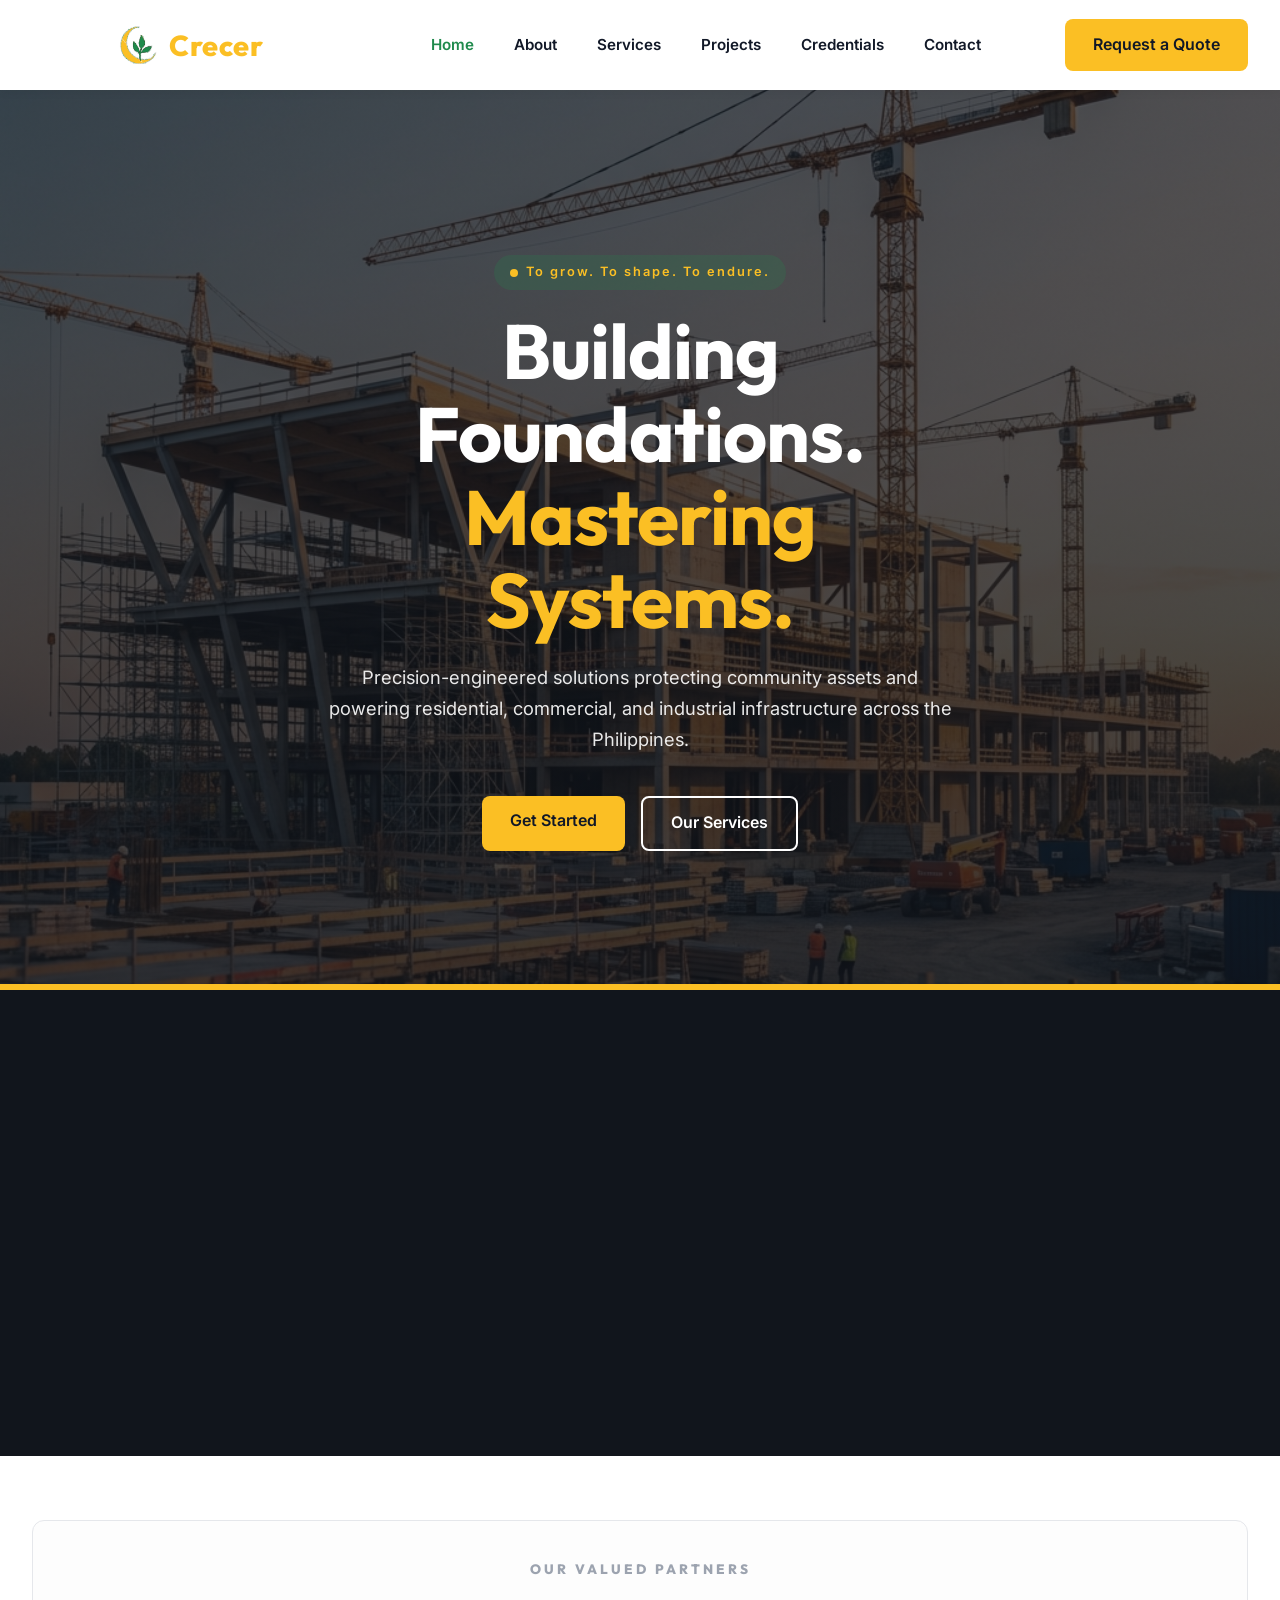
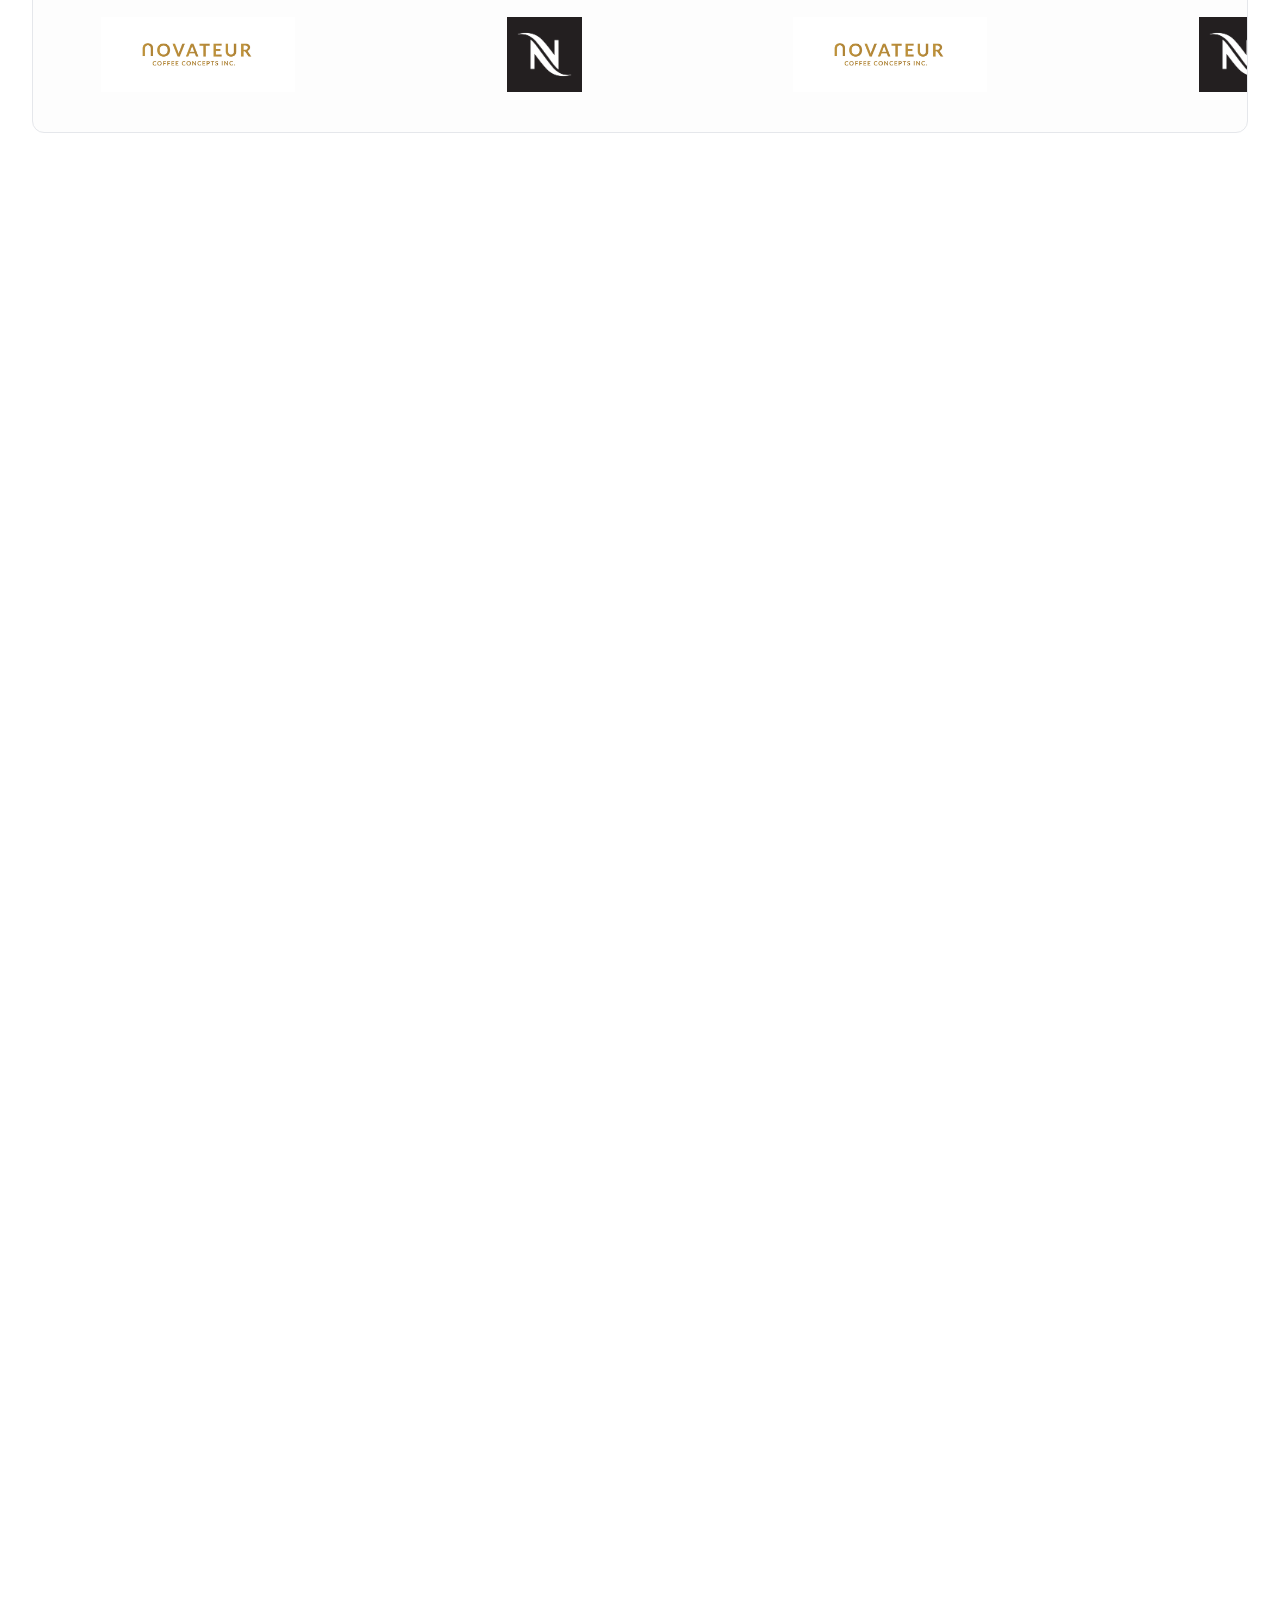
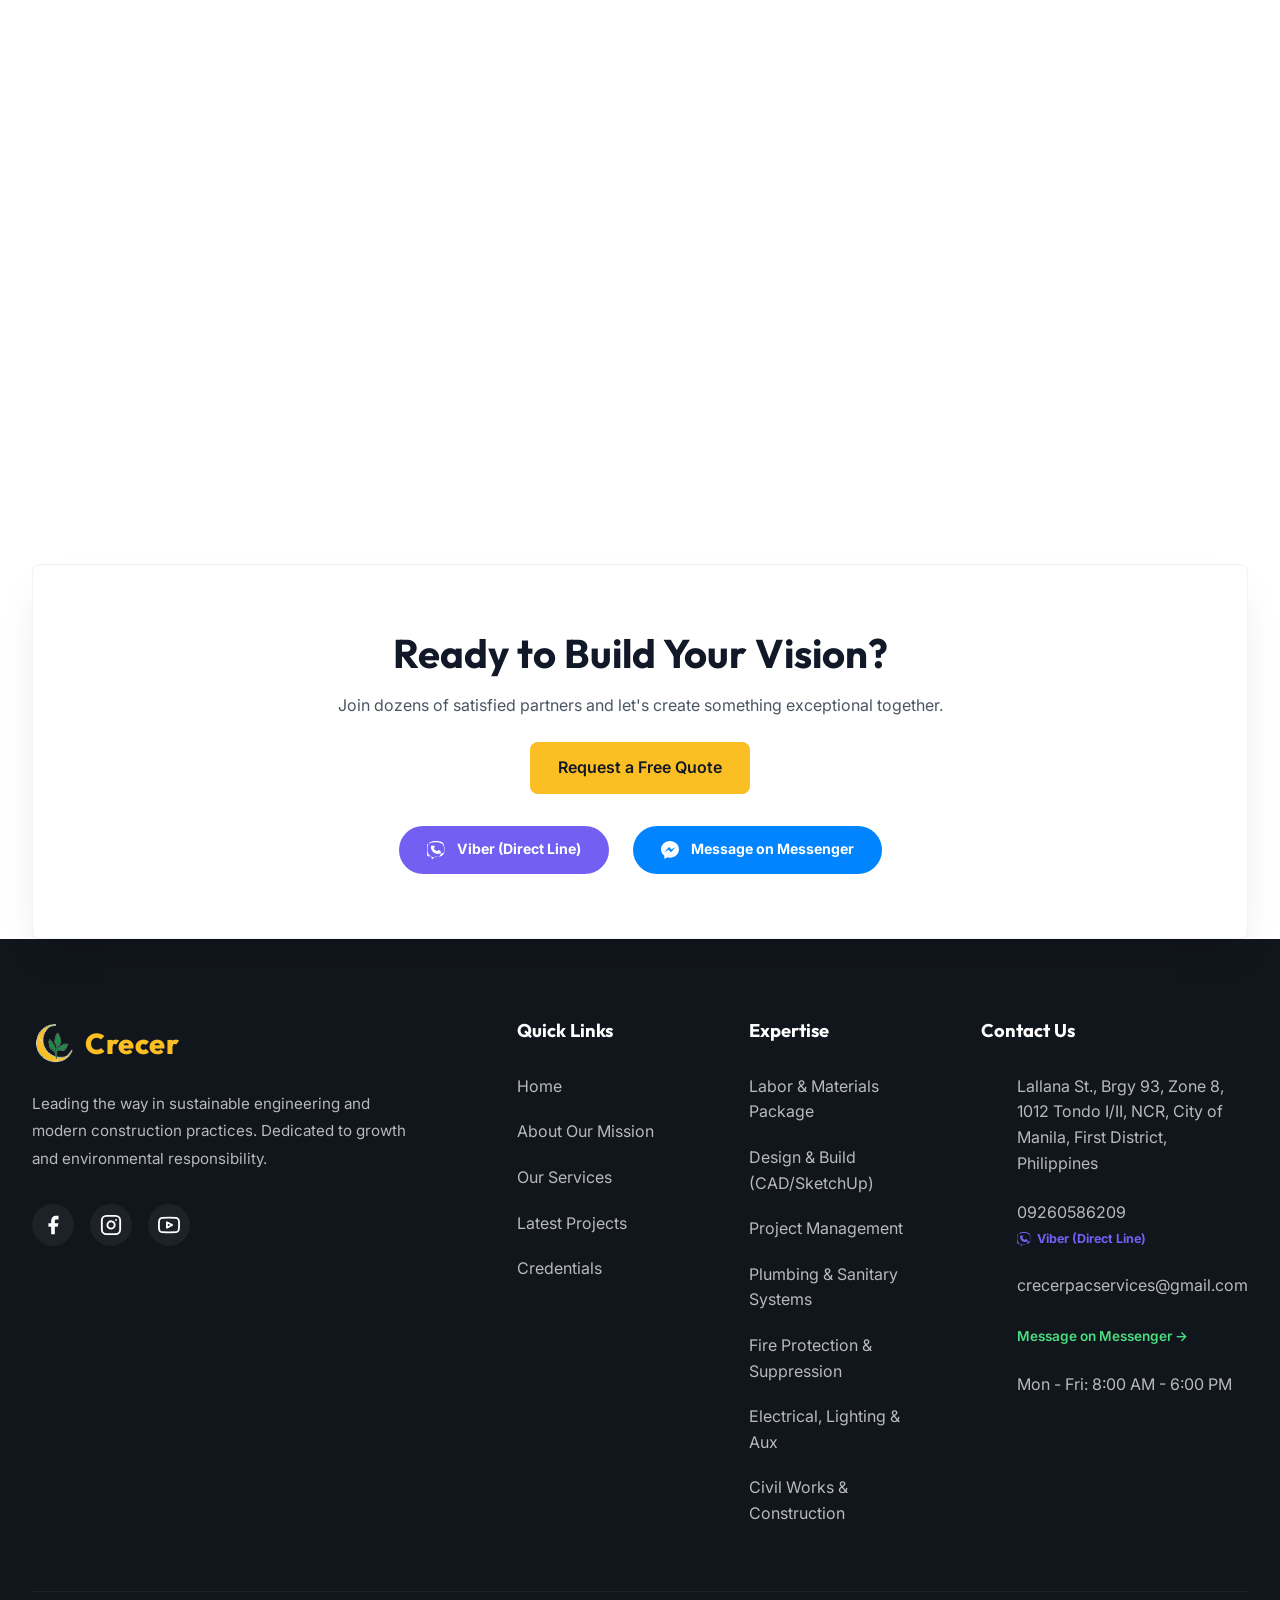
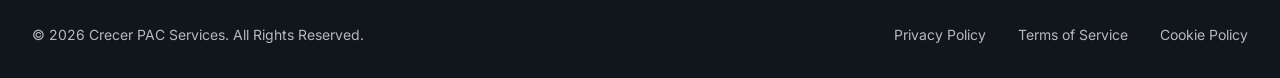
==== commit 6a208e0d: "Improve org-chart connectors, responsive layout, and project capability cards. - Fix About org-chart" ====
--- a/index.html
+++ b/index.html
@@ -24,7 +24,7 @@
     .brand-story-section{padding:7rem 0;background:var(--clr-dark);position:relative;overflow:hidden}
     .brand-story-section::before{content:'';position:absolute;top:-200px;right:-200px;width:600px;height:600px;background:radial-gradient(circle,rgba(31,138,76,.06) 0%,transparent 70%);pointer-events:none}
     .bs-intro{text-align:center;max-width:720px;margin:0 auto 4rem}
-    .bs-intro h2{font-size:2.8rem;color:white;margin-bottom:1.2rem;line-height:1.15;overflow-wrap:anywhere}
+    .bs-intro h2{font-size:clamp(1.85rem,4.5vw,2.8rem);color:white;margin-bottom:1.2rem;line-height:1.15;overflow-wrap:anywhere}
     .bs-intro h2 em{font-style:normal;color:var(--clr-yellow)}
     .bs-intro p{color:rgba(255,255,255,.65);font-size:1.1rem;line-height:1.8}
     .bs-eyebrow{display:inline-flex;align-items:center;gap:.6rem;font-size:.72rem;font-weight:800;text-transform:uppercase;letter-spacing:3px;color:var(--clr-yellow);background:rgba(251,191,36,.08);padding:.45rem 1.1rem;border-radius:50px;border:1px solid rgba(251,191,36,.2);margin-bottom:1.5rem}
@@ -56,12 +56,12 @@
     .bs-stat{text-align:center;padding:1.5rem 1rem;background:rgba(255,255,255,.03);border:1px solid rgba(255,255,255,.07);border-radius:12px;min-width:0}
     .bs-stat-v{font-family:var(--font-heading);font-size:2.2rem;font-weight:800;color:var(--clr-yellow);line-height:1.1;margin-bottom:.4rem;overflow-wrap:anywhere;font-variant-numeric:tabular-nums}
     .bs-stat-l{font-size:.7rem;font-weight:700;text-transform:uppercase;letter-spacing:1.5px;color:rgba(255,255,255,.4)}
-    @media(max-width:900px){.bs-panel-grid{grid-template-columns:1fr;gap:2.5rem}.bs-intro h2{font-size:2.2rem}}
+    @media(max-width:900px){.bs-panel-grid{grid-template-columns:1fr;gap:2.5rem}}
     /* ===== ANATOMY ===== */
     .anatomy-section{padding:7rem 0;background:var(--clr-light)}
     .anatomy-hdr{text-align:center;margin-bottom:4rem}
     .anatomy-hdr .ey{font-size:.72rem;font-weight:800;text-transform:uppercase;letter-spacing:3px;color:var(--clr-green);display:block;margin-bottom:1rem}
-    .anatomy-hdr h2{font-size:2.6rem;color:var(--clr-heading);margin-bottom:1rem;overflow-wrap:anywhere}
+    .anatomy-hdr h2{font-size:clamp(1.75rem,4vw,2.6rem);color:var(--clr-heading);margin-bottom:1rem;overflow-wrap:anywhere}
     .anatomy-hdr p{color:var(--clr-text);max-width:580px;margin:0 auto;font-size:1.05rem;line-height:1.7}
     .anatomy-grid{display:grid;grid-template-columns:repeat(5,1fr);gap:1.5rem}
     .anatomy-card{background:white;border-radius:16px;padding:2.2rem 1.5rem;text-align:center;box-shadow:0 8px 30px rgba(0,0,0,.05);border:1px solid rgba(0,0,0,.04);transition:transform 160ms var(--ease-out),filter 160ms var(--ease-hover);position:relative;overflow:hidden;min-width:0}
@@ -80,7 +80,7 @@
     .five-tier-section::before{content:'';position:absolute;inset:0;background-image:linear-gradient(135deg,rgba(251,191,36,.015) 0%,transparent 60%);pointer-events:none}
     .five-tier-hdr{text-align:center;margin-bottom:4rem}
     .five-tier-hdr .ey{font-size:.72rem;font-weight:800;text-transform:uppercase;letter-spacing:3px;color:var(--clr-yellow);display:block;margin-bottom:1rem}
-    .five-tier-hdr h2{font-size:2.6rem;color:white;margin-bottom:1rem;overflow-wrap:anywhere}
+    .five-tier-hdr h2{font-size:clamp(1.75rem,4vw,2.6rem);color:white;margin-bottom:1rem;overflow-wrap:anywhere}
     .five-tier-hdr p{color:rgba(255,255,255,.6);max-width:560px;margin:0 auto;font-size:1.05rem}
     .tier-list{display:flex;flex-direction:column;gap:1.5rem;max-width:1100px;margin:0 auto 3.5rem}
     .tier-item{background:var(--glass-dark);border:1px solid rgba(255,255,255,.07);border-radius:16px;padding:2.2rem 2.5rem;display:grid;grid-template-columns:auto 1fr auto;gap:2rem;align-items:center;transition:background-color 160ms var(--ease-hover),border-color 160ms var(--ease-hover),transform 160ms var(--ease-out);text-decoration:none;min-width:0}
--- a/style.css
+++ b/style.css
@@ -37,6 +37,8 @@
 html {
   -webkit-tap-highlight-color: transparent;
   -webkit-text-size-adjust: 100%;
+  overflow-x: clip;
+  scroll-behavior: smooth;
 }
 
 * { margin: 0; padding: 0; box-sizing: border-box; }
@@ -47,6 +49,14 @@
   line-height: 1.6;
   background-color: var(--clr-white);
   -webkit-font-smoothing: antialiased;
+  overflow-x: clip;
+  min-width: 0;
+}
+
+/* Prevent iOS zoom-on-focus; keep readable controls */
+input, select, textarea {
+  font-size: 16px;
+  max-width: 100%;
 }
 
 h1, h2, h3, h4, h5, h6 { font-family: var(--font-heading); color: var(--clr-heading); line-height: 1.2; }
@@ -77,8 +87,9 @@
   border: 1px solid var(--glass-border);
   color: white;
   border-radius: 12px;
-  padding: 2.5rem;
+  padding: clamp(1.25rem, 3vw, 2.5rem);
   transition: border-color var(--duration-hover) var(--ease-hover), transform var(--duration-hover) var(--ease-out);
+  min-width: 0;
 }
 
 .img-placeholder {
@@ -167,7 +178,19 @@
   .dash-container { grid-template-columns: 1fr; }
 }
 
-.container { max-width: var(--max-width); margin: 0 auto; padding: 0 2rem; }
+.container {
+  max-width: var(--max-width);
+  margin: 0 auto;
+  width: 100%;
+  padding-left: max(1.25rem, env(safe-area-inset-left, 0px));
+  padding-right: max(1.25rem, env(safe-area-inset-right, 0px));
+}
+@media (min-width: 768px) {
+  .container {
+    padding-left: max(2rem, env(safe-area-inset-left, 0px));
+    padding-right: max(2rem, env(safe-area-inset-right, 0px));
+  }
+}
 .flex-between { display: flex; justify-content: space-between; align-items: flex-end; }
 .bg-light { background-color: var(--clr-light); }
 .bg-green-dark { background-color: var(--clr-green-dark); }
@@ -259,9 +282,9 @@
 
 /* Base Layout */
 .section-padding { padding: 6rem 0; }
-.section-title { text-align: center; margin-bottom: 4rem; }
-.section-title h2 { font-size: 2.5rem; margin-bottom: 1rem; overflow-wrap: anywhere; }
-.section-title p { color: var(--clr-text); max-width: 600px; margin: 0 auto; font-size: 1.1rem; }
+.section-title { text-align: center; margin-bottom: clamp(2rem, 5vw, 4rem); }
+.section-title h2 { font-size: clamp(1.75rem, 4vw, 2.5rem); margin-bottom: 1rem; overflow-wrap: anywhere; }
+.section-title p { color: var(--clr-text); max-width: 600px; margin: 0 auto; font-size: clamp(0.95rem, 2vw, 1.1rem); }
 
 .main-content,
 .services-grid,
@@ -345,8 +368,8 @@
 .why-icon { width: 70px; height: 70px; background: var(--clr-yellow); color: var(--clr-heading); border-radius: 50%; display: flex; align-items: center; justify-content: center; margin: 0 auto 1.5rem; filter: drop-shadow(0 8px 12px rgba(251,191,36,0.25)); }
 
 .cta-floating { position: relative; top: 100px; z-index: 10; margin-bottom: 100px; }
-.cta-box { background: var(--clr-white); padding: 4rem; border-radius: var(--radius); text-align: center; box-shadow: 0 20px 40px -10px rgba(0,0,0,0.1); border: 1px solid rgba(0,0,0,0.05); }
-.cta-box h2 { font-size: 2.5rem; margin-bottom: 1rem; overflow-wrap: anywhere; }
+.cta-box { background: var(--clr-white); padding: clamp(2rem, 5vw, 4rem); border-radius: var(--radius); text-align: center; box-shadow: 0 20px 40px -10px rgba(0,0,0,0.1); border: 1px solid rgba(0,0,0,0.05); }
+.cta-box h2 { font-size: clamp(1.75rem, 4vw, 2.5rem); margin-bottom: 1rem; overflow-wrap: anywhere; }
 
 /* Hover-capable devices only */
 @media (hover: hover) and (pointer: fine) {
@@ -369,18 +392,29 @@
 
 /* --- RESPONSIVE BASE & UTILITIES --- */
 @media (max-width: 1200px) {
-  :root { --max-width: 1000px; }
+  :root { --max-width: 1100px; }
 }
 
 @media (max-width: 1024px) {
   .services-grid, .why-grid { grid-template-columns: repeat(2, 1fr); gap: 1.5rem; }
-  .cred-grid { grid-template-columns: repeat(3, 1fr); }
+  .cred-grid { grid-template-columns: repeat(2, 1fr); }
   .footer-grid { grid-template-columns: repeat(2, 1fr); gap: 3rem; }
   .section-padding { padding: 4rem 0; }
+  .nav-links { gap: 1.5rem; }
+  .faq-section { padding: 5rem 0; }
+  .lean-box { padding: 2rem; }
+}
+
+/* Tablets / large phones in landscape */
+@media (max-width: 900px) {
+  .nav-container { height: 72px; gap: 1rem; }
+  .nav-links { gap: 1.1rem; }
+  .nav-links a { font-size: 0.88rem; }
 }
 
 @media (max-width: 768px) {
-  .nav-container { height: 70px; }
+  .nav-container { height: 70px; justify-content: space-between; }
+  .logo { margin: 0; }
   .nav-links {
     position: fixed;
     top: calc(70px + env(safe-area-inset-top, 0px));
@@ -398,15 +432,14 @@
     box-shadow: 0 10px 15px rgba(0,0,0,0.05);
     overflow-y: auto;
     overscroll-behavior: contain;
+    gap: 0.5rem;
   }
   .nav-links.active { left: 0; }
   .nav-links a { font-size: 1.25rem; padding: 0.5rem 1rem; min-height: 44px; display: inline-flex; align-items: center; }
   .nav-container .btn-yellow { display: none; }
   .menu-toggle { display: flex !important; }
 
-  .container { padding: 0 1.5rem; }
-  .section-title h2 { font-size: 2rem; }
-  .hero { padding: 7rem 0 5rem; min-height: 0; }
+  .hero { padding: 6rem 0 4rem; min-height: 0; }
   .hero-lead, .hero p { font-size: 1.05rem; margin-bottom: 2rem; }
 
   .services-grid, .why-grid, .cred-grid { grid-template-columns: 1fr; }
@@ -419,14 +452,21 @@
   .footer-col ul { align-items: center; }
   .footer-socials { justify-content: center; }
   .footer-bottom { flex-direction: column; gap: 1.5rem; text-align: center; }
+  .footer-bottom > div { flex-wrap: wrap; justify-content: center; gap: 1rem !important; }
 
   .flex-between { flex-direction: column; align-items: center; gap: 1.5rem; text-align: center; }
+  .faq-item { padding: 1.5rem; }
+  .faq-section { padding: 4rem 0; }
+  .cta-floating { top: 40px; margin-bottom: 60px; }
+  .lean-compare { gap: 2rem; }
+  .lean-box { margin-top: 2.5rem; padding: 1.5rem; }
 }
 
 @media (max-width: 480px) {
-  .section-title h2 { font-size: 1.75rem; }
   .btn { width: 100%; }
   .hero-buttons { flex-direction: column; width: 100%; }
+  .section-padding { padding: 3rem 0; }
+  .dash-widget { padding: 1.35rem; }
 }
 
 /* --- CLIENT LOGO BAR --- */
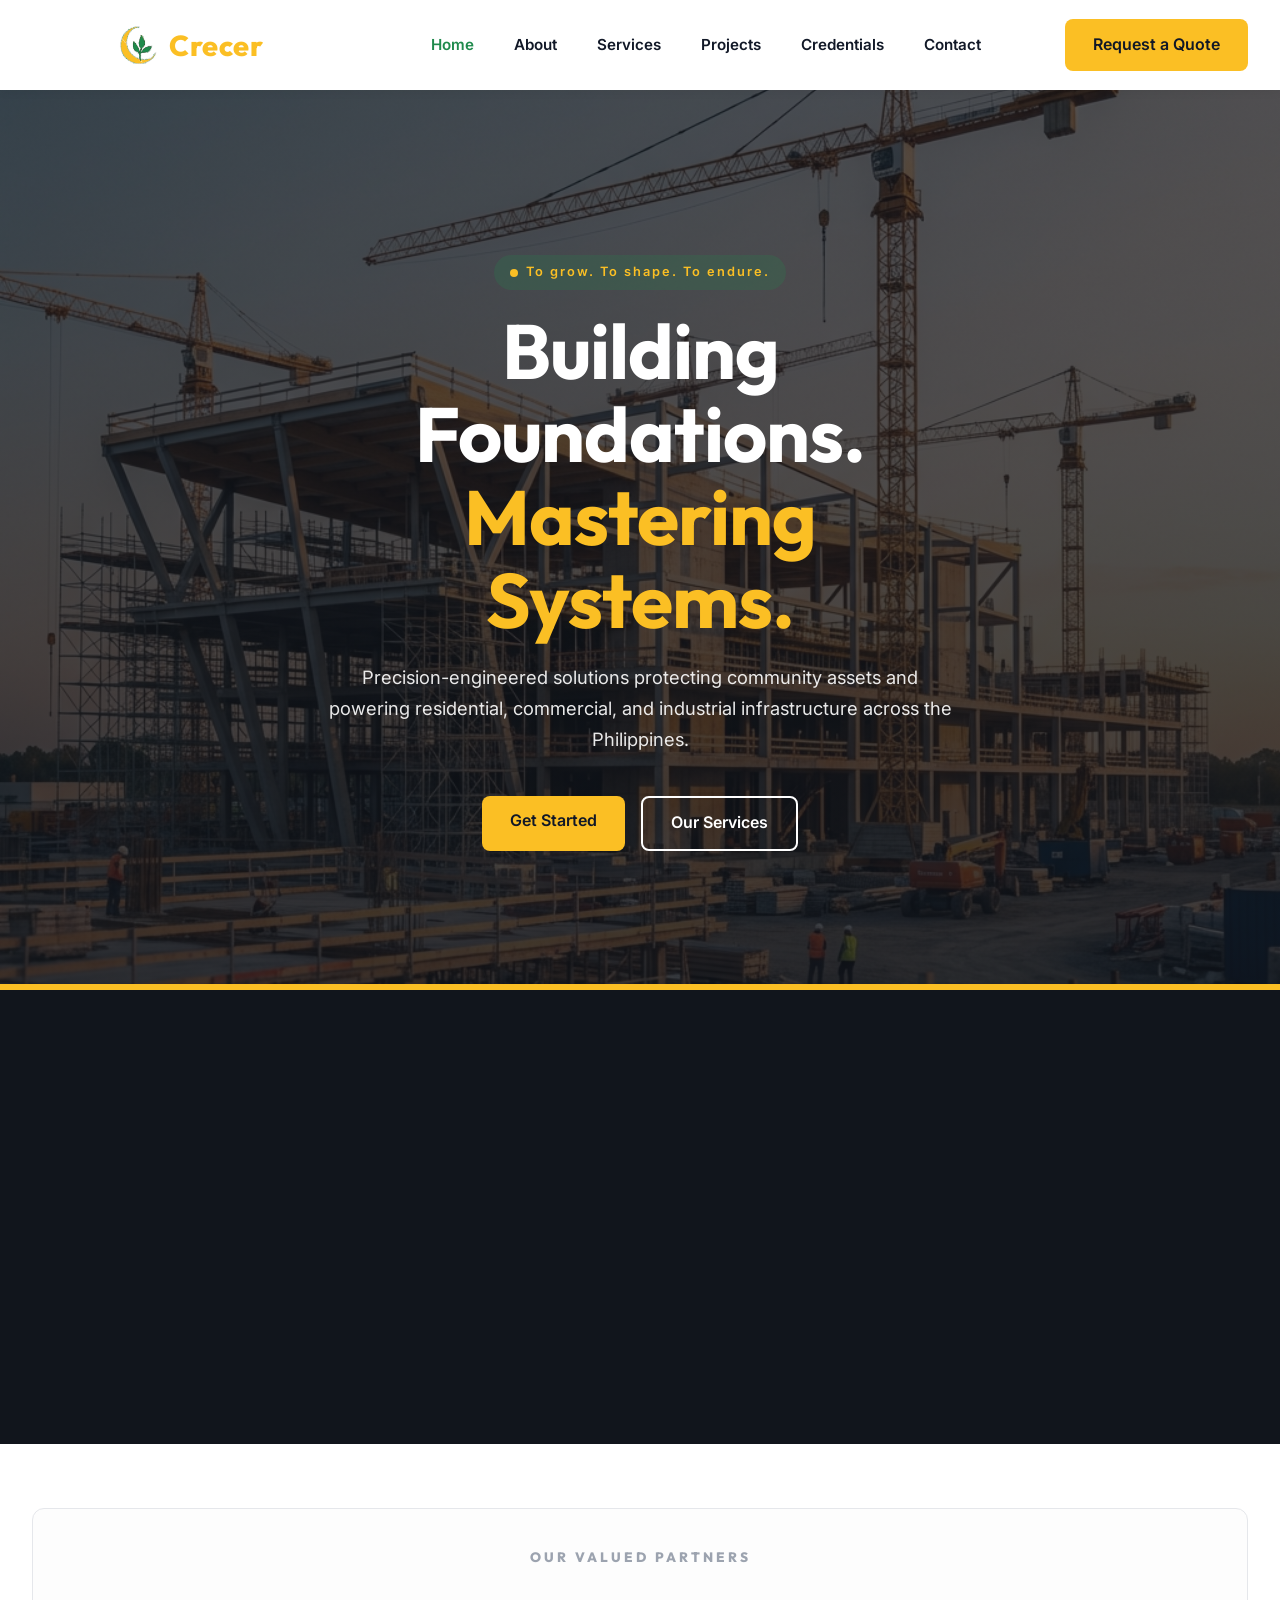
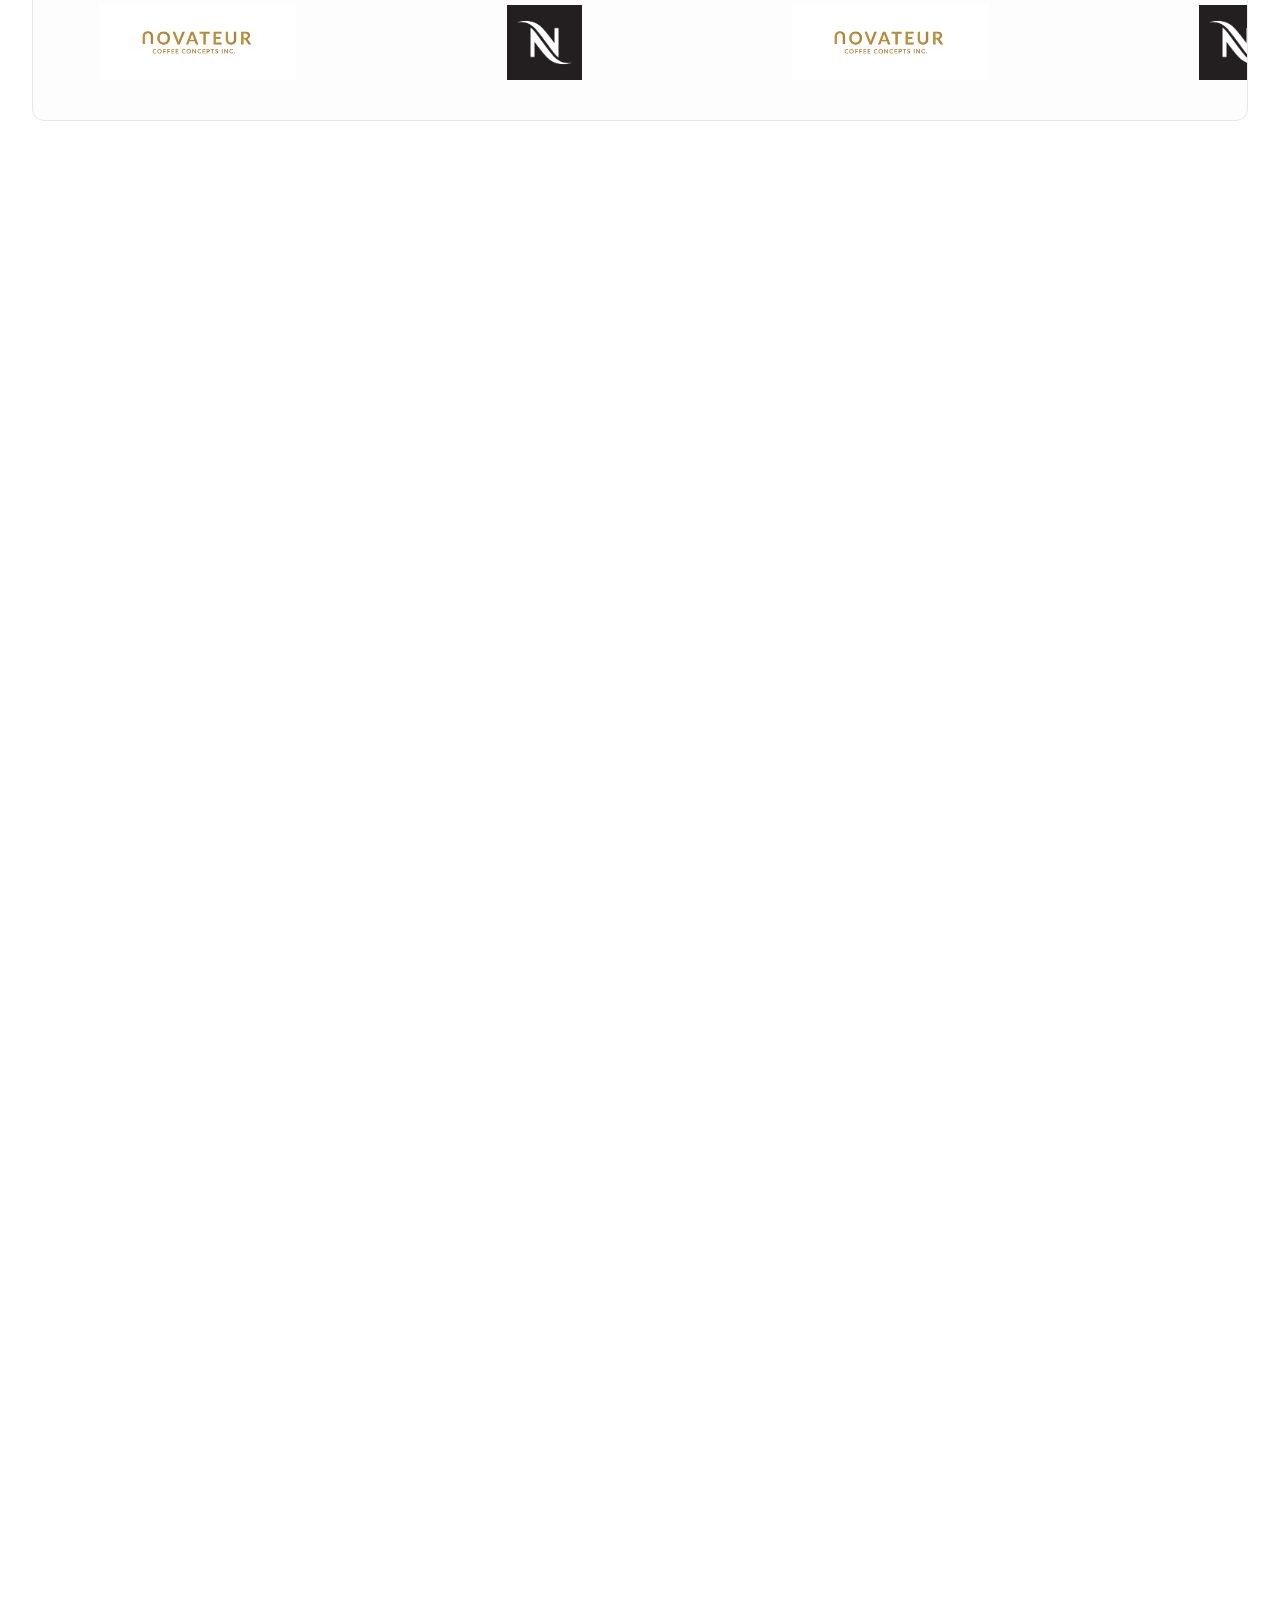
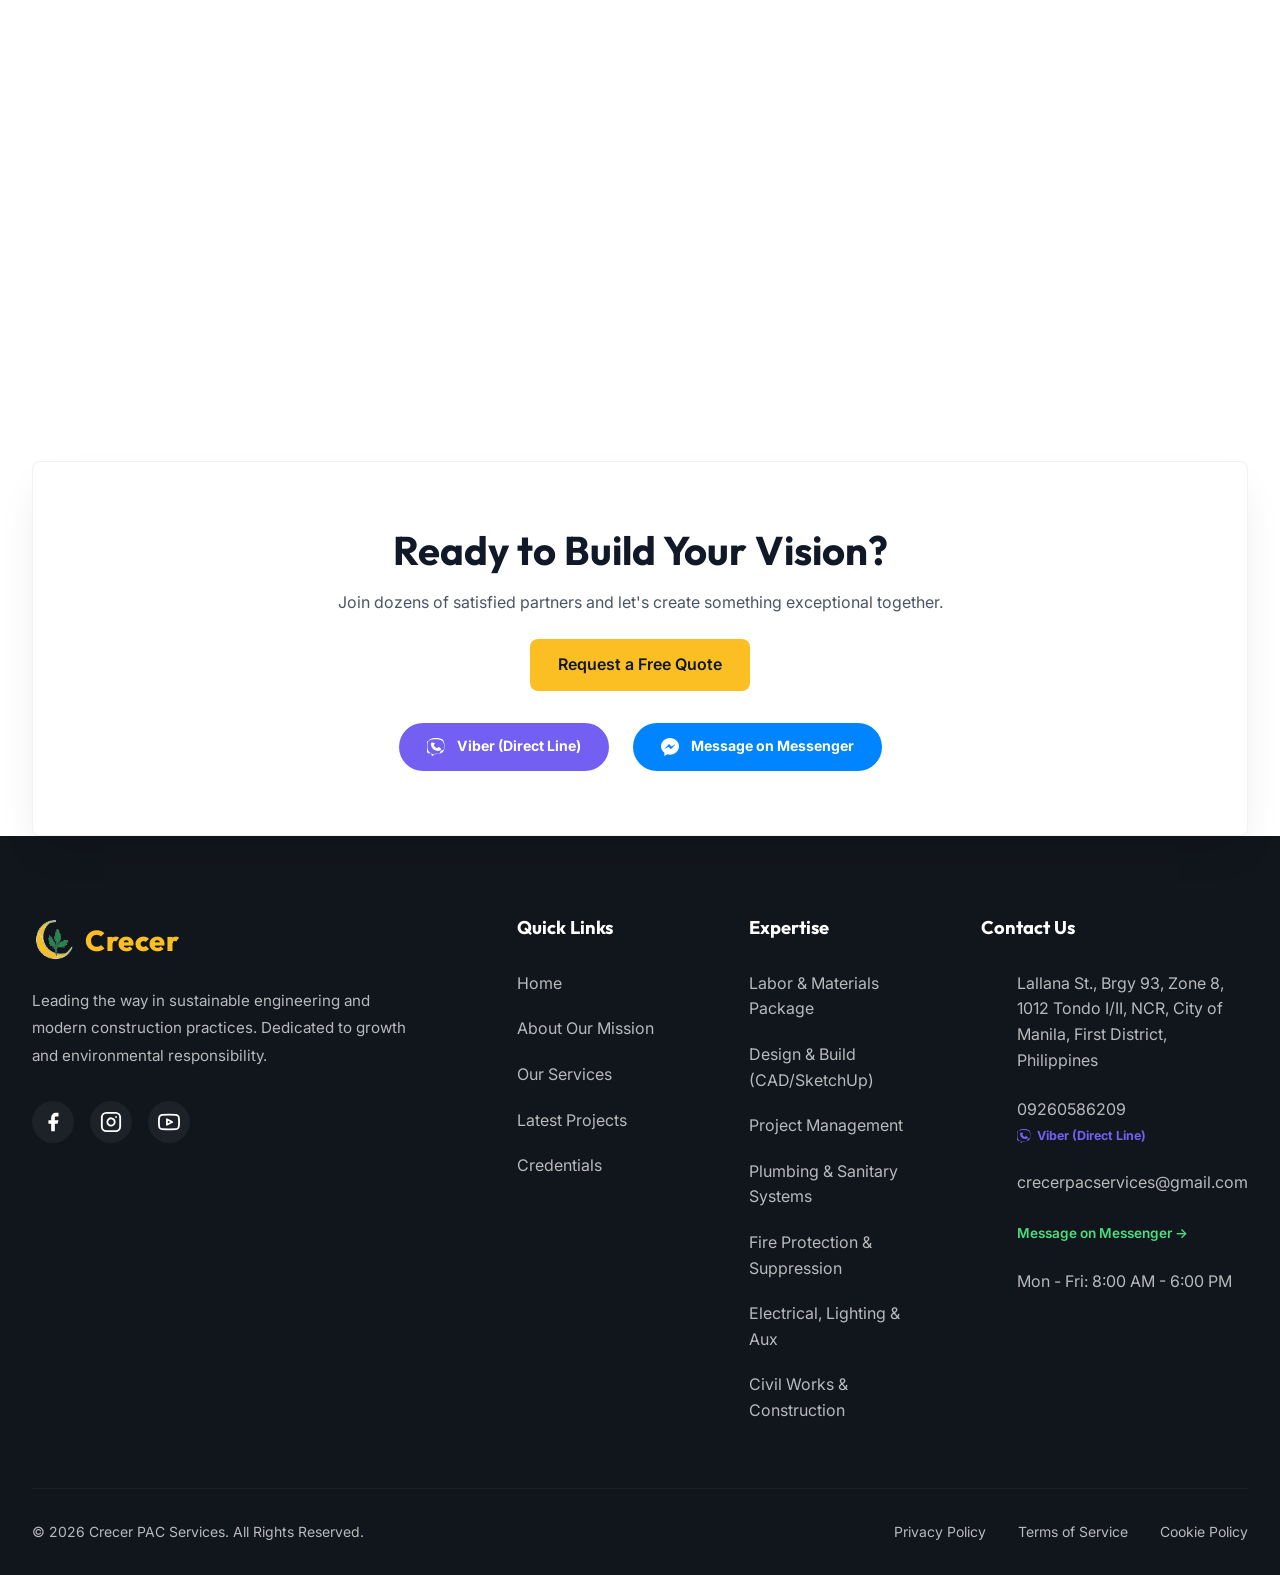
==== commit e4bd84d2: "Ground the public copy in the founder’s composition and clear unpublished figures. - Rewrite the hom" ====
--- a/index.html
+++ b/index.html
@@ -216,27 +216,27 @@
       <div class="dash-container reveal">
         <a href="projects.html" class="dash-widget">
           <span class="dash-label">Completed Projects</span>
-          <div class="dash-value">12</div>
+          <div class="dash-value" style="font-size: clamp(1rem, 1.35vw, 1.2rem); line-height: 1.35;">Not for public display yet.</div>
           <div class="dash-details">
-            <div class="detail-row highlight"><span>Metrowide Projects</span> <span>(12)</span></div>
-            <div class="detail-row"><span>Luzon</span> <span>(12)</span></div>
-            <div class="detail-row"><span>Visayas</span> <span>(0)</span></div>
-            <div class="detail-row"><span>Mindanao</span> <span>(0)</span></div>
+            <div class="detail-row highlight"><span>Metrowide Projects</span> <span></span></div>
+            <div class="detail-row"><span>Luzon</span> <span></span></div>
+            <div class="detail-row"><span>Visayas</span> <span></span></div>
+            <div class="detail-row"><span>Mindanao</span> <span></span></div>
           </div>
         </a>
         <a href="projects.html" class="dash-widget">
           <span class="dash-label">Active Projects</span>
-          <div class="dash-value">3</div>
+          <div class="dash-value" style="font-size: clamp(1rem, 1.35vw, 1.2rem); line-height: 1.35;">Not for public display yet.</div>
           <div class="dash-details">
-            <div class="detail-row highlight"><span>Metrowide Projects</span> <span>(3)</span></div>
-            <div class="detail-row"><span>Luzon</span> <span>(3)</span></div>
-            <div class="detail-row"><span>Visayas</span> <span>(0)</span></div>
-            <div class="detail-row"><span>Mindanao</span> <span>(0)</span></div>
+            <div class="detail-row highlight"><span>Metrowide Projects</span> <span></span></div>
+            <div class="detail-row"><span>Luzon</span> <span></span></div>
+            <div class="detail-row"><span>Visayas</span> <span></span></div>
+            <div class="detail-row"><span>Mindanao</span> <span></span></div>
           </div>
         </a>
         <div class="dash-widget">
           <span class="dash-label">Assets Secured</span>
-          <div class="dash-value">P150M+</div>
+          <div class="dash-value" style="font-size: clamp(1rem, 1.35vw, 1.2rem); line-height: 1.35;">Not for public display yet.</div>
           <div class="dash-subtext"><i data-lucide="shield"></i> Technical Protection</div>
         </div>
         <div class="dash-widget">
@@ -275,7 +275,7 @@
       <div class="bs-intro">
         <div class="bs-eyebrow"><span></span> Our Identity</div>
         <h2>More than a name.<br>A <em>philosophy</em>.</h2>
-        <p>Crecer is the Spanish word for <strong style="color:white;">growth</strong> — not the kind that shouts, but the kind that endures. Intentional, resilient, and adaptive; like a bonsai tree stretching through rock toward the light.</p>
+        <p>Crecer is the Spanish word for <strong style="color:white;">to grow</strong> — to construct, to build, and to develop toward excellence. Not the easy kind. The kind that breaks the shell, stretches the roots, and reaches toward light, even in darkness. Intentional, resilient, and true to its roots.</p>
       </div>
       <div class="bs-tab-nav" role="tablist" aria-label="Brand story tabs">
         <button class="bs-tab-btn active" role="tab" aria-selected="true" aria-controls="tab-philosophy" onclick="switchTab(this,'tab-philosophy')">🌱 Philosophy of Growth</button>
@@ -286,22 +286,22 @@
       <div id="tab-philosophy" class="bs-tab-panel active" role="tabpanel">
         <div class="bs-panel-grid">
           <div class="bs-panel-text">
-            <h3>Growth is not a<br><span>destination</span> — it is a direction.</h3>
-            <p>Crecer carries the weight of vision, self-discovery, and the quiet discipline of individual organs functioning as a synchronized team. Like a living system, every project we touch is an extension of an organism that must breathe, circulate, protect, and adapt.</p>
-            <p>We don't build structures. We build systems that sustain life — water for hydration, fire protection for safety, electricity for continuity, and solar energy for independence. Every discipline is a layer of biological intelligence applied to concrete and steel.</p>
+            <h3>This is the growth I believe in: <span>intentional, resilient, and true to its roots.</span></h3>
+            <p>The name carries more than a meaning. It carries the past: the good times and the bad, vision and struggle, refinement, bloodlines, and organization.</p>
+            <p>We do not only fix pipes or raise walls. We shape spaces that breathe, that hold, and that grow with the people in them. Plumbing works quietly, like roots beneath the soil. Electrical and auxiliary work moves like a tree’s vascular system. Fire protection echoes a living defense: fast-responding, adaptive, and made to protect life.</p>
             <div class="bs-quote">
-              <p>"Real work happens before the sun rises. Growth is built in the silence no one witnesses — and revealed in the endurance no one can ignore."</p>
-              <cite>— The Crecer Standard</cite>
+              <p>“We build like that. Quietly. Intentionally. With care.”</p>
+              <cite>— Founder</cite>
             </div>
           </div>
           <div class="bs-panel-visual">
             <div class="bs-stat-row">
-              <div class="bs-stat"><div class="bs-stat-v">5</div><div class="bs-stat-l">Engineering Tiers</div></div>
-              <div class="bs-stat"><div class="bs-stat-v">300+</div><div class="bs-stat-l">Years of Legacy</div></div>
-              <div class="bs-stat"><div class="bs-stat-v">100%</div><div class="bs-stat-l">Asset Security</div></div>
-              <div class="bs-stat"><div class="bs-stat-v">0</div><div class="bs-stat-l">Defect Tolerance</div></div>
-            </div>
-            <p style="color:rgba(255,255,255,.5);font-size:.78rem;text-align:center;letter-spacing:1px;text-transform:uppercase;font-weight:700;">Every number is a commitment, not a claim.</p>
+              <div class="bs-stat"><div class="bs-stat-v" style="font-size:clamp(0.95rem,1.5vw,1.25rem);line-height:1.3;">Intentional</div></div>
+              <div class="bs-stat"><div class="bs-stat-v" style="font-size:clamp(0.95rem,1.5vw,1.25rem);line-height:1.3;">Resilient</div></div>
+              <div class="bs-stat"><div class="bs-stat-v" style="font-size:clamp(0.95rem,1.5vw,1.25rem);line-height:1.3;">True to its roots</div></div>
+              <div class="bs-stat"><div class="bs-stat-v" style="font-size:clamp(0.95rem,1.5vw,1.25rem);line-height:1.3;">Rhythm, not a race</div></div>
+            </div>
+            <p style="color:rgba(255,255,255,.5);font-size:.78rem;text-align:center;letter-spacing:1px;text-transform:uppercase;font-weight:700;">The growth we believe in.</p>
           </div>
         </div>
       </div>
@@ -309,17 +309,16 @@
       <div id="tab-legacy" class="bs-tab-panel" role="tabpanel">
         <div class="bs-panel-grid">
           <div class="bs-panel-text">
-            <h3>Built on <span>300+ years</span> of complex Spanish-Philippine architecture.</h3>
-            <p>The Philippines is home to one of Southeast Asia's most intricate architectural heritages — three centuries of Spanish colonial structural engineering fused with indigenous resilience and Eastern values of harmony, patience, and long-term thinking.</p>
-            <p>We respect the load-bearing logic of the ancestral stone, the drainage wisdom of old colonial plazas, and the fire-resistance principles embedded in centuries-old ecclesiastical structures — and we translate them into modern MEPFS engineering.</p>
-            <p>Growth, in our tradition, is a <em style="color:rgba(255,255,255,.9);">rhythm, not a race</em>. We build forward — never at the expense of the foundation beneath us.</p>
+            <h3>A long past, read for <span>strength</span> — not nostalgia.</h3>
+            <p>For over 300 years, Spanish influence shaped the Philippines: systems, ideas, architecture, governance, and knowledge. From that past we draw the ability to adapt, to build, and to endure. We do not copy it. We learn its endurance, its capacity to organize, and its vision to leave structures that outlast time.</p>
+            <p>Growth is a <em style="color:rgba(255,255,255,.9);">rhythm, not a race</em>. Something organic. Something that transcends. Something earned. East and West, held together. Strengths to use. Weaknesses to improve. Opportunities to take. Threats to control. We recognize tradition. We do not worship it. We build forward.</p>
           </div>
           <div class="bs-panel-visual">
-            <h5 style="color:var(--clr-yellow);font-size:.7rem;text-transform:uppercase;letter-spacing:2px;margin-bottom:1.5rem;font-weight:800;">What This Legacy Means for Your Project</h5>
+            <h5 style="color:var(--clr-yellow);font-size:.7rem;text-transform:uppercase;letter-spacing:2px;margin-bottom:1.5rem;font-weight:800;">How we read that past</h5>
             <div class="lm-grid">
-              <div class="lm-card"><div class="lm-icon">🏛️</div><div class="lm-text"><h5>Structural Intelligence</h5><p>We read buildings holistically — understanding how history-proven structural logic prevents failures modern shortcuts create.</p></div></div>
-              <div class="lm-card"><div class="lm-icon">☯️</div><div class="lm-text"><h5>Eastern Discipline</h5><p>Patience, precision, and humility. We don't rush a calibration that protects a life — we execute it correctly, every time.</p></div></div>
-              <div class="lm-card"><div class="lm-icon">⏳</div><div class="lm-text"><h5>Generational Thinking</h5><p>We engineer systems designed to outlast the building permit — not just pass it.</p></div></div>
+              <div class="lm-card"><div class="lm-icon">🏛️</div><div class="lm-text"><h5>Strength, not nostalgia</h5><p>Adapt, build, and endure. Learn the capacity to organize, and the vision to leave structures that outlast time.</p></div></div>
+              <div class="lm-card"><div class="lm-icon">☯️</div><div class="lm-text"><h5>Rhythm, not a race</h5><p>Organic, earned, and something that transcends. East and West, held together.</p></div></div>
+              <div class="lm-card"><div class="lm-icon">⏳</div><div class="lm-text"><h5>Tradition, not worshipped</h5><p>We recognize tradition. We do not worship it. We build forward.</p></div></div>
             </div>
           </div>
         </div>
@@ -328,15 +327,14 @@
       <div id="tab-iconography" class="bs-tab-panel" role="tabpanel">
         <div class="bs-panel-grid">
           <div class="bs-panel-text">
-            <h3>Every element of our logo<br>tells a <span>structural story</span>.</h3>
-            <p>The Crecer mark is not decorative. Each symbol carries specific engineering and philosophical meaning — designed to communicate what we stand for before a single word is spoken.</p>
-            <div class="bs-quote"><p>"Our logo is a blueprint compressed into a symbol. Study it, and you understand our values."</p><cite>— Design Intent</cite></div>
+            <h3>The plant grows.<br>The moon is <span>the plan</span>.</h3>
+            <p>Our logo tells this story. A plant for growth. A crescent moon for quiet transformation, and for the blueprint of what to grow or build. The roots are not drawn. They are still there.</p>
           </div>
           <div class="bs-panel-visual">
             <div class="lm-grid">
-              <div class="lm-card"><div class="lm-icon">🌿</div><div class="lm-text"><h5>Three Leaves</h5><p>Layered and progressive growth — <strong style="color:rgba(255,255,255,.9);">Beginning, Becoming, and Being.</strong> Each stage builds upon the last, creating compounding strength.</p></div></div>
-              <div class="lm-card"><div class="lm-icon">🌙</div><div class="lm-text"><h5>The Crescent Moon</h5><p>The blueprint. Quiet transformation and light reflected from something infinite. <strong style="color:rgba(255,255,255,.9);">Real work happens in the dark where no one is watching.</strong></p></div></div>
-              <div class="lm-card"><div class="lm-icon">🌑</div><div class="lm-text"><h5>Invisible Roots</h5><p>The structural engineering operating quietly beneath the soil. The foundation no one sees — and the reason <strong style="color:rgba(255,255,255,.9);">everything above it stands.</strong></p></div></div>
+              <div class="lm-card"><div class="lm-icon">🌿</div><div class="lm-text"><h5>Three Leaves</h5><p>Layered and progressive growth: <strong style="color:rgba(255,255,255,.9);">beginning, becoming, and being.</strong></p></div></div>
+              <div class="lm-card"><div class="lm-icon">🌙</div><div class="lm-text"><h5>The Crescent Moon</h5><p>Quiet transformation. Growth that emerges from the dark. The moon is the guide, the vision, the dream — <strong style="color:rgba(255,255,255,.9);">the plan.</strong> Light reflected from something larger than ego.</p></div></div>
+              <div class="lm-card"><div class="lm-icon">🌑</div><div class="lm-text"><h5>Unseen Roots</h5><p>Hidden beneath the surface, and still holding everything up. The plant learns to bend, to hold, and to dance.</p></div></div>
             </div>
           </div>
         </div>
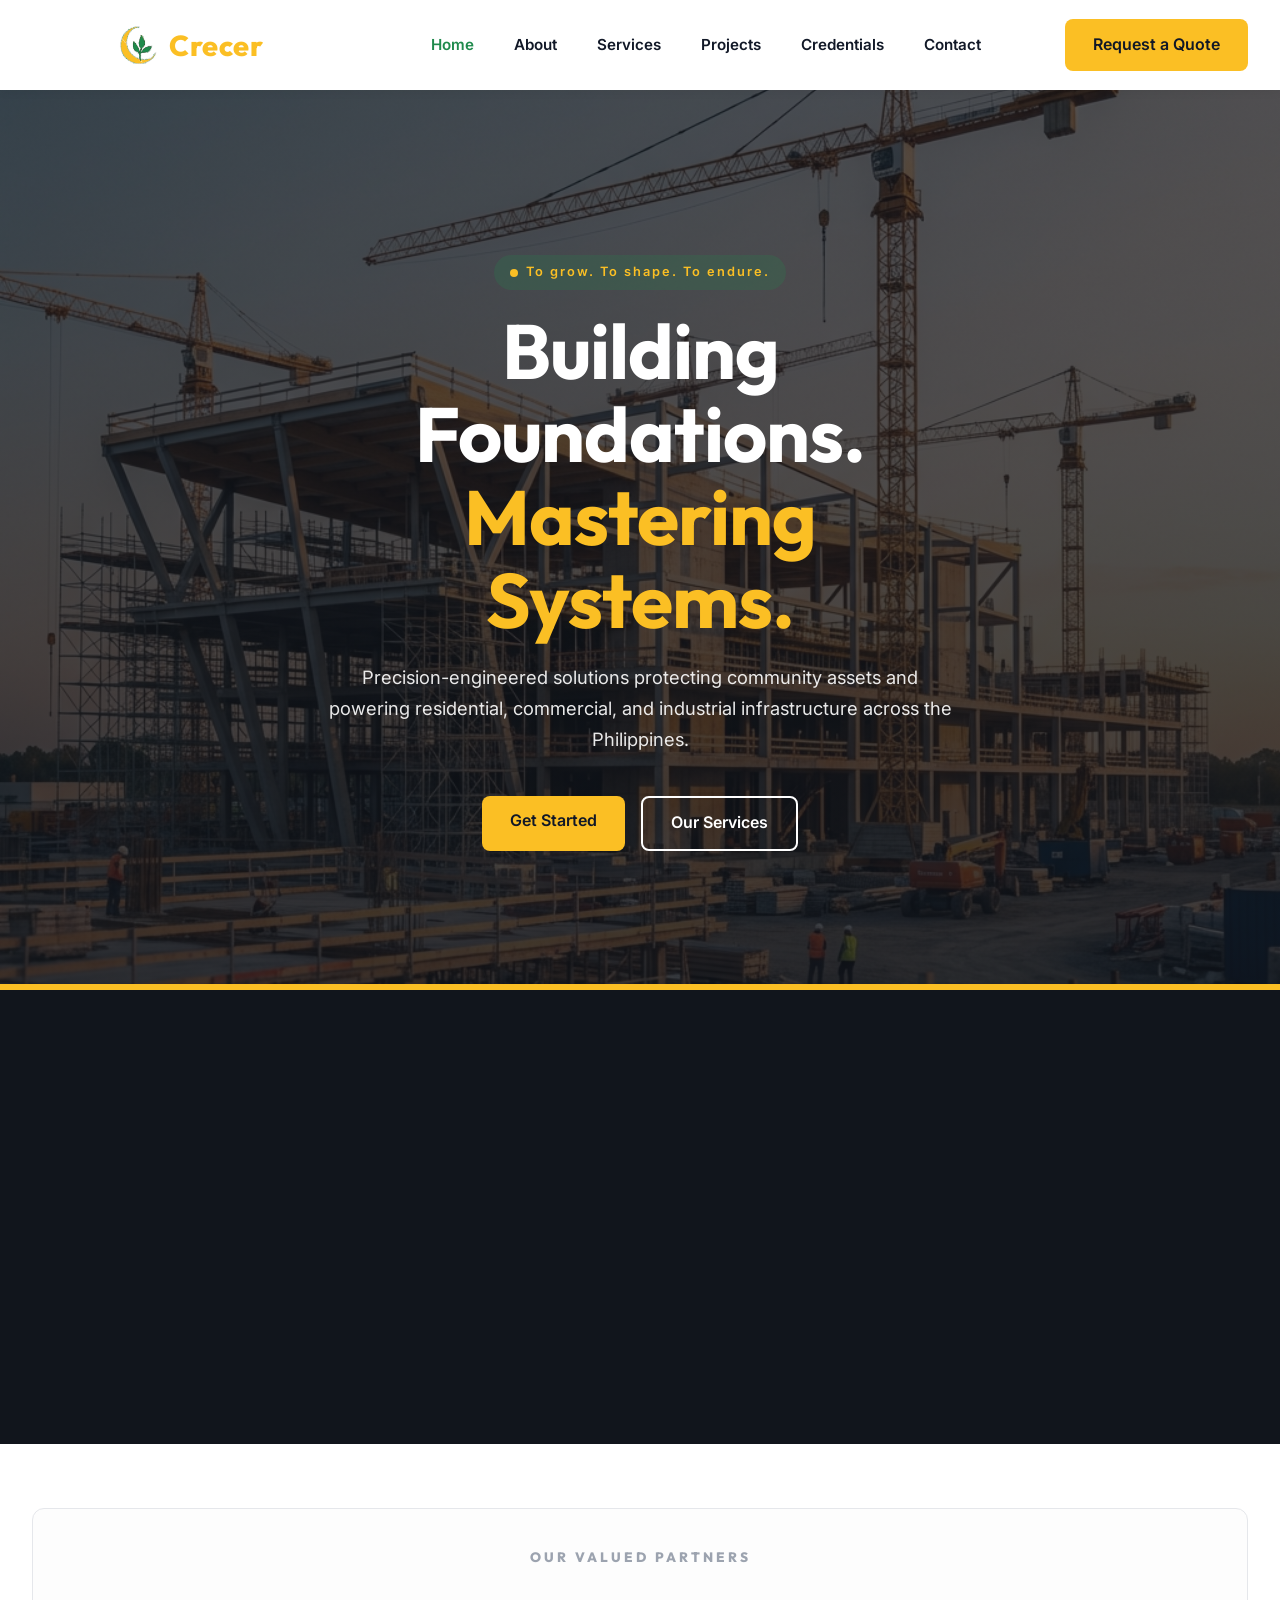
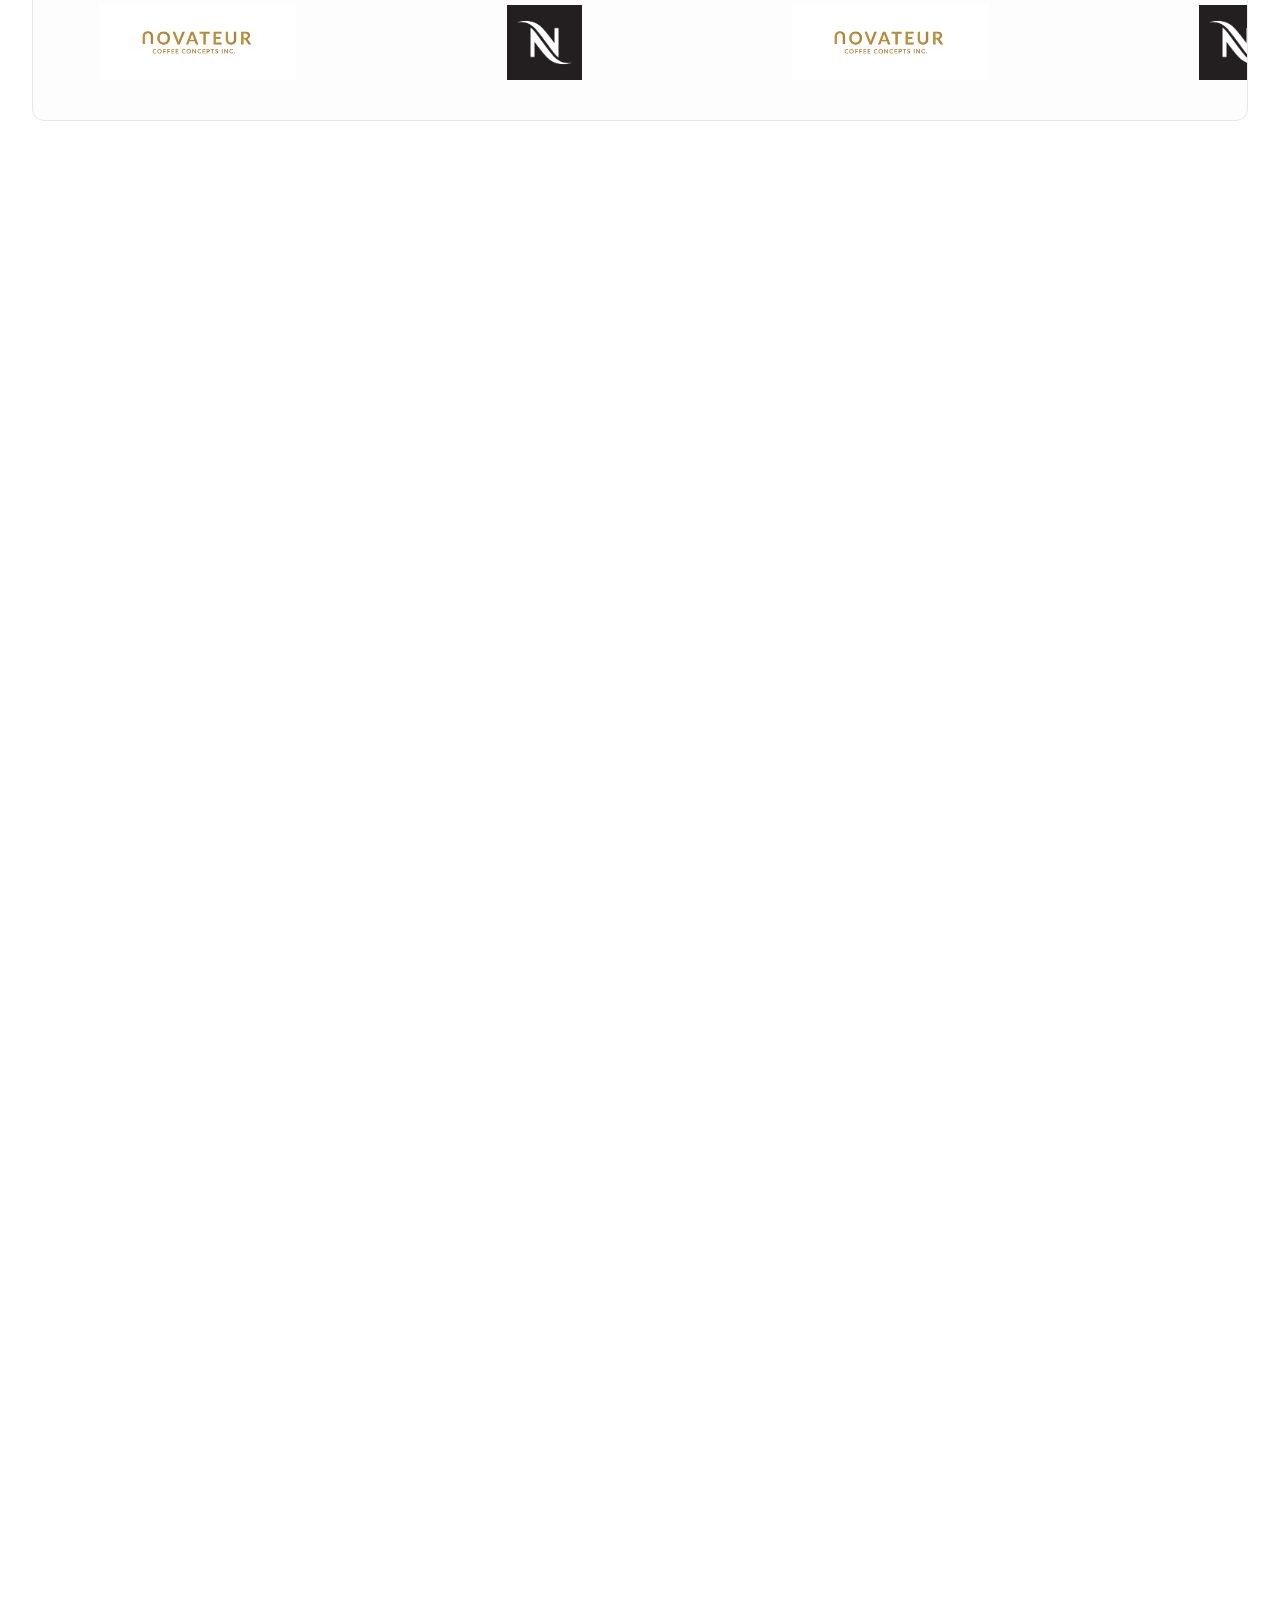
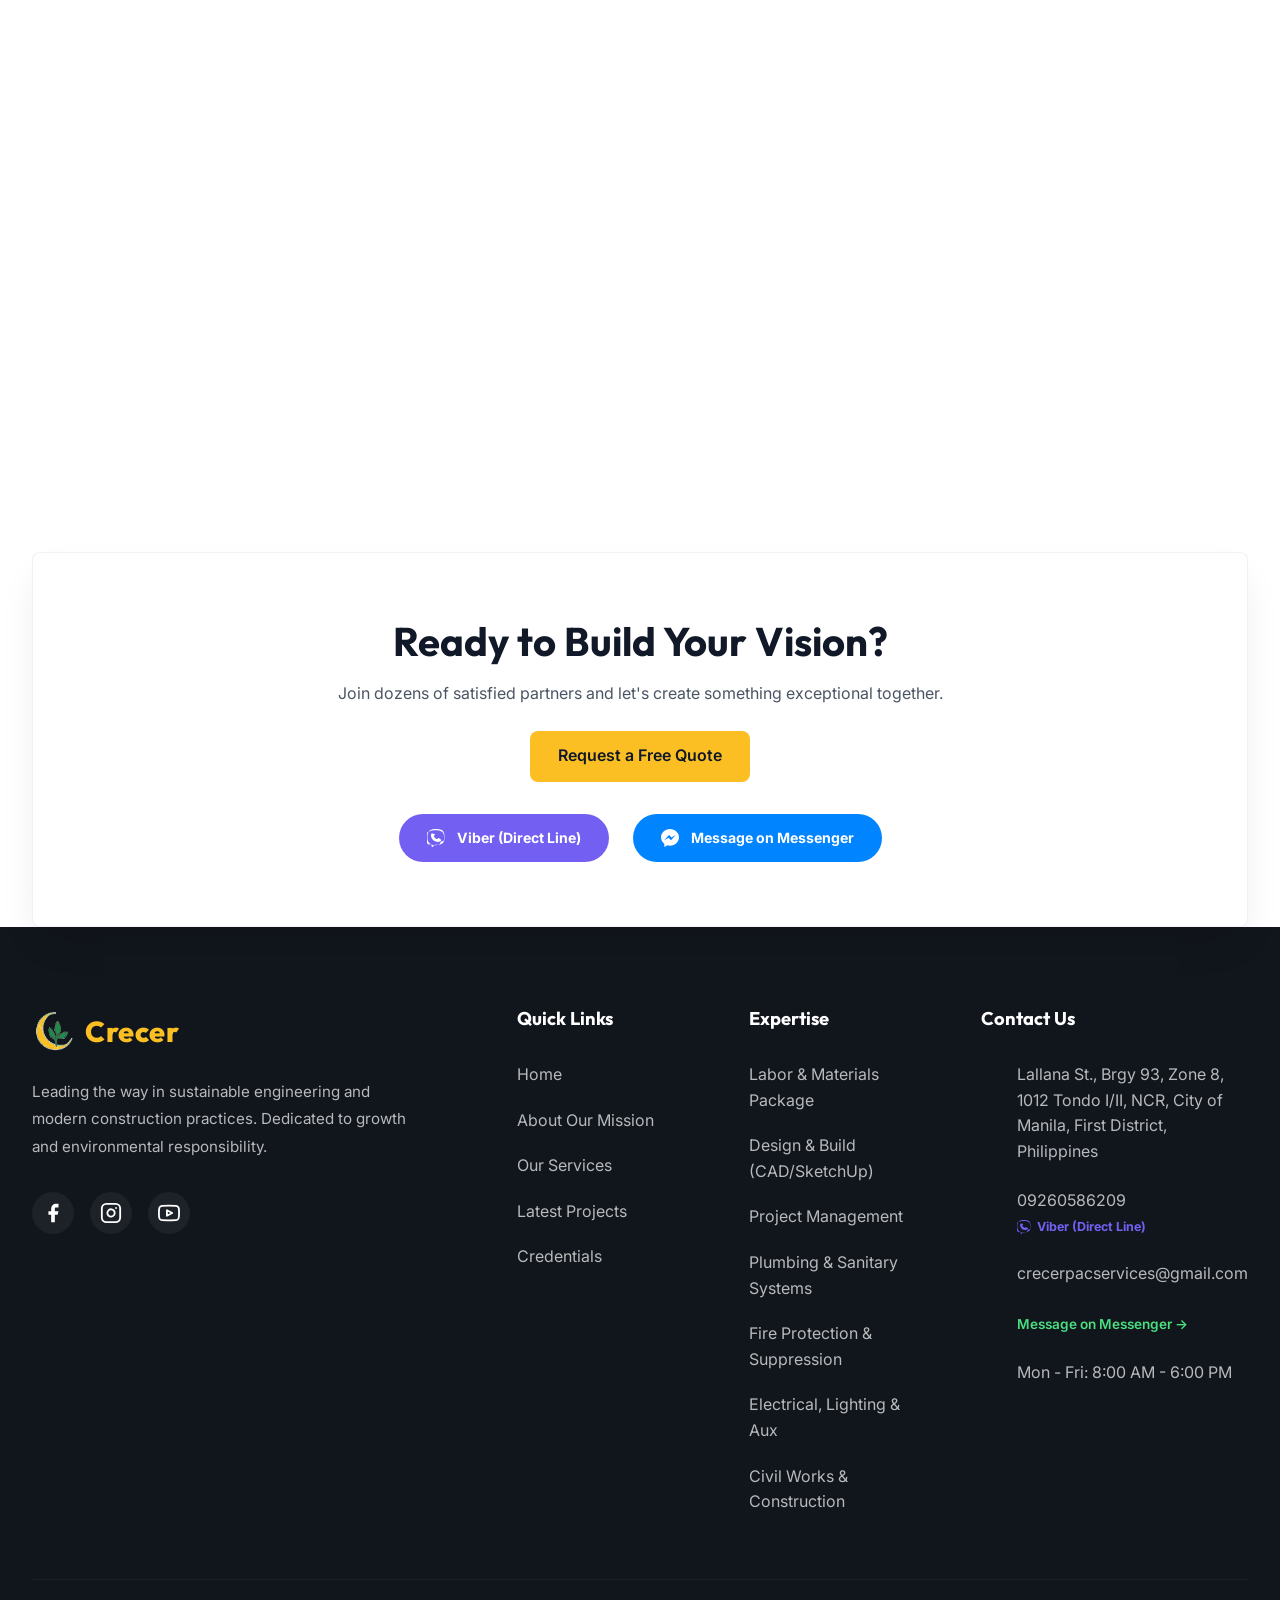
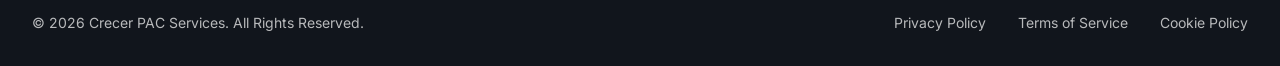
==== commit 542ebb07: "Add downloadable calling card and brochure, and clarify Phase 1/2 service framing. - Add a flip call" ====
--- a/index.html
+++ b/index.html
@@ -287,8 +287,8 @@
         <div class="bs-panel-grid">
           <div class="bs-panel-text">
             <h3>This is the growth I believe in: <span>intentional, resilient, and true to its roots.</span></h3>
-            <p>The name carries more than a meaning. It carries the past: the good times and the bad, vision and struggle, refinement, bloodlines, and organization.</p>
-            <p>We do not only fix pipes or raise walls. We shape spaces that breathe, that hold, and that grow with the people in them. Plumbing works quietly, like roots beneath the soil. Electrical and auxiliary work moves like a tree’s vascular system. Fire protection echoes a living defense: fast-responding, adaptive, and made to protect life.</p>
+            <p>The name carries more than a meaning. It carries the past: the good times and the bad, vision and struggle, refinement, bloodlines, and organization. That past is why the growth I believe in must stay intentional, resilient, and true to its roots.</p>
+            <p>We do not only fix pipes or raise walls. We shape spaces that breathe, that hold, and that grow with the people in them. Plumbing works quietly, like roots beneath the soil. Electrical and auxiliary work moves like a tree’s vascular system. Fire protection echoes a living defense: fast-responding, adaptive, and made to protect life. That is the same growth, made real in the work.</p>
             <div class="bs-quote">
               <p>“We build like that. Quietly. Intentionally. With care.”</p>
               <cite>— Founder</cite>
